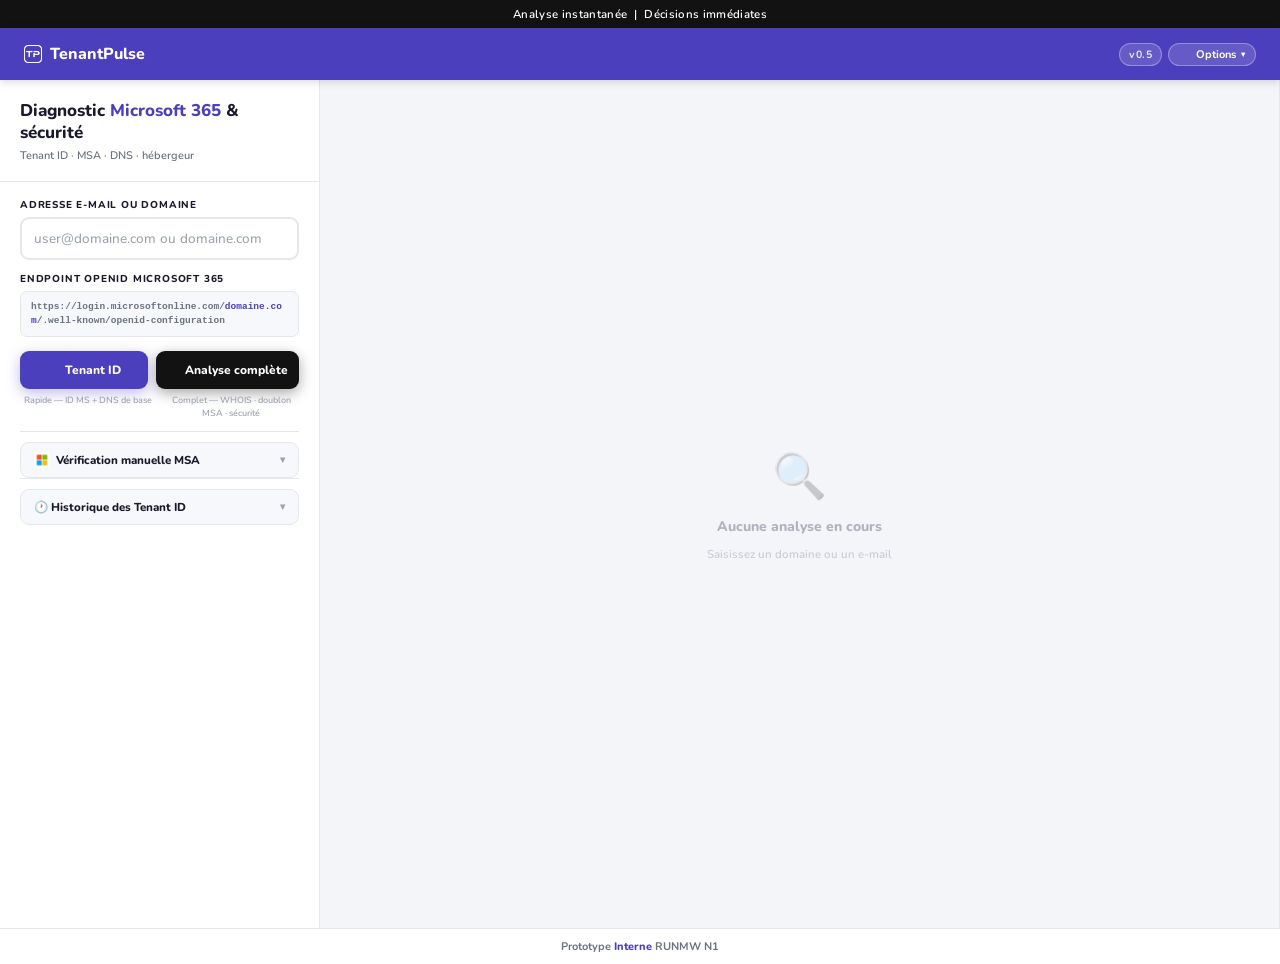
==== indexAVcorrectifs.html @ 9cbb48cd "Rename index.html to indexAVcorrectifs.html" ====
<!DOCTYPE html>
<html lang="fr" data-theme="light">
<head>
<meta charset="UTF-8">
<meta name="viewport" content="width=device-width, initial-scale=1.0">
<title>TenantPulse — v0.5</title>
<link rel="icon" type="image/png" href="TP.png" id="favicon">
<script>
  (function () {
    const favicon = document.getElementById('favicon');
    const mql = window.matchMedia('(prefers-color-scheme: dark)');
    const apply = (isDark) => { favicon.href = isDark ? 'TP.png' : 'DarkTP.png'; };
    apply(mql.matches);
    mql.addEventListener('change', (e) => apply(e.matches));
  })();
</script>
<style>
@import url('https://fonts.googleapis.com/css2?family=Nunito:wght@400;600;700;800&display=swap');
*,*::before,*::after{box-sizing:border-box;margin:0;padding:0}

:root{
  --black:#000000;
  --blue:#4B3FBE;
  --blue-dark:#3730A3;
  --ms:#0078d4;
  --google:#4285F4;
  --bg:#f4f5f9;
  --surface:#ffffff;
  --border:#e5e7eb;
  --text:#1a1a2e;
  --soft:#6b7280;
  --muted:#9ca3af;
  --row:#f7f8fc;
  --acc-hover:#fafbff;
  --step-bg:#f7f8fc;
  --panel-w:420px;
}
[data-theme="dark"]{
  --bg:#383630;
  --surface:#2e2c2a;
  --border:#4a4845;
  --text:#f0ede8;
  --soft:#b0ada8;
  --muted:#7a7874;
  --row:#333230;
  --acc-hover:#333230;
  --step-bg:#333230;
}

body{background:var(--bg);font-family:'Nunito',sans-serif;color:var(--text);min-height:100vh;display:flex;flex-direction:column;transition:background .25s,color .25s}

.topbar{background:#121212!important;color:#fff;text-align:center;font-size:11.5px;font-weight:600;padding:6px 20px;letter-spacing:.03em}
nav{background:#4B3FBE!important;padding:0 24px;height:52px;display:flex;align-items:center;justify-content:space-between;position:sticky;top:0;z-index:300;box-shadow:0 2px 8px rgba(0,0,0,.15)}
.nav-logo{display:flex;align-items:center;gap:8px;font-size:16px;font-weight:800;color:#fff;text-decoration:none}
.nav-logo .nav-logo-icon{font-size:22px;line-height:1}
.nav-right{display:flex;align-items:center;gap:6px;position:relative}
.nav-badge{font-size:10.5px;font-weight:700;color:rgba(255,255,255,.85);background:rgba(255,255,255,.15);border:1.5px solid rgba(255,255,255,.3);padding:3px 9px;border-radius:20px;letter-spacing:.04em}

.nav-dropdown{position:relative}
.nav-drop-btn{background:rgba(255,255,255,.15);border:1.5px solid rgba(255,255,255,.3);border-radius:20px;padding:3px 10px 3px 8px;cursor:pointer;font-size:11px;font-weight:700;color:#fff;font-family:'Nunito',sans-serif;display:flex;align-items:center;gap:5px;transition:background .15s;white-space:nowrap}
.nav-drop-btn:hover{background:rgba(255,255,255,.25)}
.nav-drop-btn .drop-arrow{font-size:8px;transition:transform .2s;display:inline-block}
.nav-dropdown.open .drop-arrow{transform:rotate(180deg)}
.drop-menu{position:absolute;right:0;top:calc(100% + 10px);background:var(--surface);border:1.5px solid var(--border);border-radius:12px;box-shadow:0 8px 32px rgba(0,0,0,.18);width:230px;max-height:calc(100vh - 80px);overflow-y:auto;display:none;z-index:500}
.nav-dropdown.open .drop-menu{display:block;animation:dropIn .18s ease}
@keyframes dropIn{from{opacity:0;transform:translateY(-6px)}to{opacity:1;transform:translateY(0)}}
.drop-section{padding:8px 12px 5px;font-size:9px;font-weight:800;text-transform:uppercase;letter-spacing:.12em;color:var(--muted);border-bottom:1px solid var(--border);background:var(--row)}
.drop-toggle{display:flex;align-items:center;gap:10px;padding:10px 14px;cursor:pointer;transition:background .12s;border-bottom:1px solid var(--border);justify-content:space-between}
.drop-toggle:hover{background:var(--row)}
.drop-toggle-left{display:flex;align-items:center;gap:8px}
.drop-toggle-icon{font-size:14px;flex-shrink:0}
.drop-toggle-label{font-size:11.5px;font-weight:800;color:var(--text)}
.drop-toggle-switch{width:32px;height:18px;background:var(--border);border-radius:9px;position:relative;transition:background .2s;flex-shrink:0}
.drop-toggle-switch.on{background:var(--blue)}
[data-theme="dark"] .drop-toggle-switch.on{background:#7c74f0}
.drop-toggle-switch::after{content:'';position:absolute;top:2px;left:2px;width:14px;height:14px;border-radius:7px;background:#fff;transition:transform .2s;box-shadow:0 1px 3px rgba(0,0,0,.2)}
.drop-toggle-switch.on::after{transform:translateX(14px)}
.proxy-row{display:flex;align-items:center;gap:8px;padding:8px 14px;cursor:pointer;transition:background .12s;border-bottom:1px solid var(--border)}
.proxy-row:last-child{border-bottom:none}
.proxy-row:hover{background:var(--row)}
.proxy-row-icon{font-size:13px;flex-shrink:0}
.proxy-row-title{font-size:11px;font-weight:700;color:var(--text);flex:1}
.proxy-row-chev{font-size:9px;color:var(--muted);flex-shrink:0}
.proxy-detail-overlay{position:fixed;inset:0;z-index:600;pointer-events:none}
.proxy-detail-overlay.open{pointer-events:auto}
.proxy-detail-panel{position:absolute;background:var(--surface);border:1.5px solid var(--border);border-radius:12px;box-shadow:0 8px 32px rgba(0,0,0,.22);width:280px;padding:14px 16px;display:none;z-index:601}
.proxy-detail-panel.open{display:block;animation:dropIn .15s ease}
.proxy-detail-back{display:flex;align-items:center;gap:6px;font-size:10.5px;font-weight:800;color:var(--blue);cursor:pointer;margin-bottom:10px;padding-bottom:8px;border-bottom:1px solid var(--border)}
[data-theme="dark"] .proxy-detail-back{color:#a5b4fc}
.proxy-detail-back:hover{opacity:.7}
.proxy-detail-title{font-size:13px;font-weight:800;color:var(--text);margin-bottom:4px}
.proxy-detail-desc{font-size:10.5px;font-weight:600;color:var(--soft);line-height:1.55;margin-bottom:8px}
.proxy-detail-url{font-size:9px;font-family:'Courier New',monospace;color:var(--muted);background:var(--row);border:1px solid var(--border);border-radius:5px;padding:4px 7px;word-break:break-all}
.drop-info-row{display:flex;align-items:flex-start;gap:8px;padding:9px 14px;font-size:10px;font-weight:600;color:var(--soft);line-height:1.45;border-top:1px solid var(--border)}

.app{flex:1;display:flex;min-height:0}

.sidebar{width:320px;flex-shrink:0;background:var(--surface);border-right:1px solid var(--border);display:flex;flex-direction:column;position:sticky;top:52px;height:calc(100vh - 52px);overflow-y:auto;transition:background .25s}
.sb-head{padding:20px 20px 16px;border-bottom:1px solid var(--border)}
.sb-head h1{font-size:17px;font-weight:800;color:var(--text);line-height:1.3;margin-bottom:4px}
.sb-head h1 span{color:var(--blue)}
[data-theme="dark"] .sb-head h1 span{color:#8b80f8}
.sb-head p{font-size:11px;color:var(--soft);font-weight:600;line-height:1.5}
.sb-body{padding:16px 20px;flex:1}
.flabel{display:block;font-size:10px;font-weight:800;color:var(--text);text-transform:uppercase;letter-spacing:.08em;margin-bottom:5px}
.input-wrap{margin-bottom:12px}
.input-wrap input{width:100%;border:2px solid var(--border);border-radius:9px;padding:10px 12px;font-family:'Nunito',sans-serif;font-size:13.5px;font-weight:600;color:var(--text);outline:none;transition:border-color .2s,box-shadow .2s,background .25s;background:var(--surface)}
.input-wrap input:focus{border-color:var(--blue);box-shadow:0 0 0 3px rgba(75,63,190,.1)}
input::placeholder{color:var(--muted);font-weight:500}
.ep-preview{background:var(--row);border:1.5px solid var(--border);border-radius:7px;padding:8px 10px;font-size:9.5px;font-weight:600;color:var(--soft);word-break:break-all;margin-bottom:14px;font-family:'Courier New',monospace;line-height:1.5;transition:background .25s}
.ep-preview .domain{color:var(--blue);font-weight:800}
[data-theme="dark"] .ep-preview .domain{color:#8b80f8}

.btn-row{display:flex;gap:8px;margin-bottom:0}
.btn-go{flex:1;padding:11px 0px;background:var(--blue);border:none;border-radius:9px;font-family:'Nunito',sans-serif;font-size:12px;font-weight:800;color:#fff;cursor:pointer;transition:background .2s,transform .1s,box-shadow .2s;display:flex;align-items:center;justify-content:center;gap:6px;box-shadow:0 4px 14px rgba(75,63,190,.35)}
.btn-go:hover{background:var(--blue-dark);box-shadow:0 6px 20px rgba(75,63,190,.45)}
.btn-go:active{transform:scale(.99)}
.btn-go:disabled{opacity:.55;cursor:not-allowed;box-shadow:none}
.btn-full-analysis{flex:1;padding:11px 8px;background:#121212;border:none;border-radius:9px;font-family:'Nunito',sans-serif;font-size:12px;font-weight:800;color:#fff;cursor:pointer;transition:background .2s,transform .1s,box-shadow .2s;display:flex;align-items:center;justify-content:center;gap:6px;box-shadow:0 4px 14px rgba(0,0,0,.35)}
.btn-full-analysis:hover{background:#2c2c2c;box-shadow:0 6px 20px rgba(0,0,0,.45)}
.btn-full-analysis:active{transform:scale(.99)}
.btn-full-analysis:disabled{opacity:.55;cursor:not-allowed;box-shadow:none}

.btn-hints{display:flex;gap:8px;margin-top:5px;margin-bottom:12px}
.btn-hint{flex:1;font-size:9px;font-weight:600;color:var(--muted);text-align:center;line-height:1.4}

.spinner{display:none;width:13px;height:13px;border:2.5px solid rgba(255,255,255,.3);border-top-color:#fff;border-radius:50%;animation:spin .7s linear infinite}
.spinner-blue{display:none;width:13px;height:13px;border:2.5px solid rgba(75,63,190,.2);border-top-color:var(--blue);border-radius:50%;animation:spin .7s linear infinite}
[data-theme="dark"] .spinner-blue{border-color:rgba(139,128,248,.2);border-top-color:#8b80f8}
@keyframes spin{to{transform:rotate(360deg)}}

.btn-export{width:100%;padding:9px;background:transparent;border:2px solid var(--border);border-radius:9px;font-family:'Nunito',sans-serif;font-size:12px;font-weight:800;color:var(--soft);cursor:pointer;display:none;align-items:center;justify-content:center;gap:6px;transition:all .2s;margin-top:8px}
.btn-export:hover{border-color:var(--black);color:var(--black)}
.btn-export.visible{display:flex}

.btn-trigger-full{width:100%;padding:10px;background:transparent;border:2px dashed var(--blue);border-radius:9px;font-family:'Nunito',sans-serif;font-size:12px;font-weight:800;color:var(--blue);cursor:pointer;display:flex;align-items:center;justify-content:center;gap:8px;transition:all .2s;margin-top:0}
.btn-trigger-full:hover{background:var(--blue);color:#fff;border-style:solid}
[data-theme="dark"] .btn-trigger-full{border-color:#8b80f8;color:#8b80f8}
[data-theme="dark"] .btn-trigger-full:hover{background:#8b80f8;color:#fff}
.btn-trigger-full .stf-spinner{display:none;width:13px;height:13px;border:2.5px solid rgba(255,255,255,.3);border-top-color:#fff;border-radius:50%;animation:spin .7s linear infinite}
.btn-trigger-full.running{background:var(--blue);color:#fff;border-style:solid;cursor:not-allowed;opacity:.75}
.btn-trigger-full.running .stf-spinner{display:inline-block}
.btn-trigger-full.done{border-style:solid;border-color:#16a34a;color:#15803d;cursor:default}
[data-theme="dark"] .btn-trigger-full.done{border-color:#4a7c4a;color:#86efac}

.prog-list{margin-top:12px;display:none;flex-direction:column;gap:4px}
.p-step{display:flex;align-items:center;gap:7px;font-size:10.5px;font-weight:700;color:var(--soft);padding:5px 8px 5px 10px;border-radius:6px;background:var(--step-bg);border:1.5px solid var(--border);transition:all .2s;position:relative}
.p-step.active{color:var(--blue);border-color:#c7d2fe;background:#eef2ff}
.p-step.done{color:#16a34a;border-color:#bbf7d0;background:#f0fdf4}
.p-step.fail{color:var(--muted);text-decoration:line-through;opacity:.6}
.p-step.timeout{color:#dc2626;border-color:#fecdd3;background:#fff1f2}
[data-theme="dark"] .p-step.active{background:#2a2860;border-color:#5b52cc;color:#a5b4fc}
[data-theme="dark"] .p-step.done{background:#1a2e1a;border-color:#4a7c4a;color:#86efac}
[data-theme="dark"] .p-step.timeout{background:#2d1515;border-color:#7f1d1d;color:#fca5a5}
.p-step-icon{font-size:11px;flex-shrink:0;display:flex;align-items:center;width:18px}
.p-step-label{flex:1;min-width:0}
.p-step-cancel{display:none;margin-left:auto;background:rgba(220,38,38,.12);border:1px solid rgba(220,38,38,.25);color:#dc2626;border-radius:4px;font-size:9px;font-weight:800;font-family:'Nunito',sans-serif;padding:1px 6px;cursor:pointer;flex-shrink:0;transition:all .15s;line-height:1.5}
.p-step-cancel:hover{background:rgba(220,38,38,.22)}
[data-theme="dark"] .p-step-cancel{background:rgba(252,165,165,.1);border-color:rgba(252,165,165,.25);color:#fca5a5}
.p-step.active .p-step-cancel{display:inline-flex;align-items:center}
.p-step-retry{display:none;margin-left:auto;background:rgba(75,63,190,.1);border:1px solid rgba(75,63,190,.3);color:var(--blue);border-radius:4px;font-size:9px;font-weight:800;font-family:'Nunito',sans-serif;padding:1px 6px;cursor:pointer;flex-shrink:0;transition:all .15s;line-height:1.5}
.p-step-retry:hover{background:rgba(75,63,190,.2)}
[data-theme="dark"] .p-step-retry{background:rgba(139,128,248,.1);border-color:rgba(139,128,248,.3);color:#a5b4fc}
.p-step.timeout .p-step-retry{display:inline-flex;align-items:center}
.err-box{margin-top:10px;background:#fff1f2;border:1.5px solid #fecdd3;border-radius:7px;padding:9px 12px;font-size:11.5px;font-weight:700;color:#dc2626;display:none}
[data-theme="dark"] .err-box{background:#2d1515;border-color:#7f1d1d;color:#fca5a5}

.hero-partner-btn{display:inline-flex;align-items:center;gap:6px;background:rgba(255,255,255,.1);border:1.5px solid rgba(255,255,255,.28);border-radius:6px;color:rgba(255,255,255,.85);font-size:10px;font-weight:700;font-family:'Nunito',sans-serif;padding:4px 11px;cursor:pointer;white-space:nowrap;transition:all .15s;text-decoration:none;margin-top:8px}
.hero-partner-btn:hover{background:rgba(255,255,255,.2);border-color:rgba(255,255,255,.5);color:#fff}
.hero-actions{display:flex;flex-wrap:wrap;gap:6px;margin-top:8px}

.center{flex:1;padding:24px 20px;overflow-y:auto;display:flex;flex-direction:column;gap:14px;min-height:calc(100vh - 52px)}
.empty-state{flex:1;display:flex;flex-direction:column;align-items:center;justify-content:center;gap:10px;opacity:.3;padding:60px 0}
.empty-state-icon{font-size:44px}
.empty-state-title{font-size:14px;font-weight:800;color:var(--text)}
.empty-state-sub{font-size:11.5px;font-weight:600;color:var(--soft)}
.tenant-hero{background:#121212;border-radius:14px;padding:22px 26px 18px;position:relative;overflow:hidden;box-shadow:0 1px 10px rgba(0,0,0,.35);cursor:default}
.tenant-hero::after{content:'';position:absolute;right:35px;top:50%;transform:translateY(-50%);width:80px;height:80px;opacity:.08;pointer-events:none;background:url('MicrosoftN.png') center/contain no-repeat}
.hero-label{font-size:9px;font-weight:800;text-transform:uppercase;letter-spacing:.18em;color:rgba(255,255,255,.55);margin-bottom:8px;display:flex;align-items:center;gap:5px}
.ms-logo-inline{width:14px;height:14px;object-fit:contain;display:inline-block;vertical-align:middle;flex-shrink:0}
.hero-guid{font-size:19px;font-weight:800;color:#fff;word-break:break-all;letter-spacing:.015em;display:flex;align-items:center;gap:12px;flex-wrap:wrap;text-shadow:0 1px 6px rgba(0,0,0,.18);margin-bottom:6px}
.hero-copy-btn{background:rgba(255,255,255,.14);border:1.5px solid rgba(255,255,255,.32);border-radius:6px;color:#fff;font-size:10.5px;font-weight:700;font-family:'Nunito',sans-serif;padding:4px 12px;cursor:pointer;white-space:nowrap;transition:all .15s;flex-shrink:0}
.hero-copy-btn:hover{background:rgba(255,255,255,.26)}
.hero-copy-btn.copied{background:rgba(22,163,74,.28);border-color:#86efac;color:#86efac}
.hero-domain{font-size:11px;font-weight:700;color:rgba(255,255,255,.45);letter-spacing:.03em}
.hero-none{font-size:13px;font-weight:700;color:rgba(255,255,255,.55);font-style:italic;margin-bottom:6px}
.confidence-badge{display:inline-flex;align-items:center;gap:4px;background:rgba(255,255,255,.15);border:1.5px solid rgba(255,255,255,.3);border-radius:20px;padding:3px 10px;font-size:10px;font-weight:800;color:rgba(255,255,255,.9);margin-left:8px}
.confidence-badge.high{background:rgba(34,197,94,.2);border-color:rgba(34,197,94,.4)}
.confidence-badge.medium{background:rgba(251,191,36,.2);border-color:rgba(251,191,36,.4)}
.confidence-badge.low{background:rgba(239,68,68,.2);border-color:rgba(239,68,68,.4)}
.dup-alert{display:flex;align-items:flex-start;gap:9px;margin-top:12px;padding:10px 12px;border-radius:8px}
.dup-alert.warn{background:rgba(251,191,36,.16);border:1.5px solid rgba(251,191,36,.45)}
.dup-alert.ok{background:rgba(34,197,94,.12);border:1.5px solid rgba(34,197,94,.3)}
.dup-alert.info{background:rgba(56,189,248,.12);border:1.5px solid rgba(56,189,248,.4)}
.dup-icon{font-size:13px;flex-shrink:0;margin-top:1px}
.dup-body{flex:1}
.dup-title{font-size:11px;font-weight:800;margin-bottom:2px}
.dup-alert.warn .dup-title{color:#fef3c7}
.dup-alert.ok .dup-title{color:#bbf7d0}
.dup-alert.info .dup-title{color:#bae6fd}
.dup-desc{font-size:10px;font-weight:600;color:rgba(255,255,255,.6);line-height:1.5}

.pills-block{display:flex;flex-direction:column;gap:6px}
.pills-label{font-size:9.5px;font-weight:700;text-transform:uppercase;letter-spacing:.1em;color:var(--muted);display:flex;align-items:center;gap:8px}
.pills-row{display:flex;flex-wrap:wrap;gap:5px}
.pills-row.collapsed{flex-wrap:nowrap;overflow:hidden;mask-image:linear-gradient(to right,#000 80%,transparent 100%);-webkit-mask-image:linear-gradient(to right,#000 80%,transparent 100%)}
.pills-toggle{margin-left:auto;background:var(--row);border:1px solid var(--border);color:var(--text);font-family:'Nunito',sans-serif;font-size:9.5px;font-weight:700;text-transform:uppercase;letter-spacing:.08em;padding:2px 8px;border-radius:12px;cursor:pointer;transition:background .15s}
.pills-toggle:hover{background:var(--acc-hover)}
.pill{display:inline-flex;align-items:center;gap:4px;font-size:10.5px;font-weight:700;padding:3px 9px;border-radius:20px;border:1.5px solid;white-space:nowrap}
.pill.on{background:#f0fdf4;color:#15803d;border-color:#bbf7d0}
.pill.off{background:var(--row);color:var(--muted);border-color:var(--border);font-weight:600}
[data-theme="dark"] .pill.on{background:#1a2e1a;color:#86efac;border-color:#4a7c4a}
.svc-logo{width:14px;height:14px;object-fit:contain;display:inline-block;vertical-align:middle;border-radius:3px}

.result-card{background:var(--surface);border:1.5px solid var(--border);border-radius:11px;overflow:hidden;cursor:pointer;transition:border-color .2s,box-shadow .2s,background .25s;user-select:none}
.result-card:hover{border-color:#c7d2fe;box-shadow:0 2px 12px rgba(75,63,190,.1)}
.result-card.selected{border-color:var(--blue);box-shadow:0 0 0 2px rgba(75,63,190,.2)}
.result-card.sel-google{border-color:var(--google);box-shadow:0 0 0 2px rgba(66,133,244,.2)}
.result-card.sel-health{border-color:#10b981;box-shadow:0 0 0 2px rgba(16,185,129,.2)}
.result-card.sel-host{border-color:#ec4899;box-shadow:0 0 0 2px rgba(236,72,153,.2)}
.result-card.sel-dns{border-color:#6b7280;box-shadow:0 0 0 2px rgba(107,114,128,.2)}
.card-row{display:flex;align-items:center;justify-content:space-between;padding:12px 14px;gap:10px}
.card-left{display:flex;align-items:center;gap:10px;flex:1;min-width:0}
.card-icon-wrap{width:34px;height:34px;border-radius:8px;display:flex;align-items:center;justify-content:center;flex-shrink:0;font-size:16px}
.card-icon-wrap.ms-clr{background:#eff6ff}
.card-icon-wrap.gg-clr{background:#fef9c3}
.card-icon-wrap.hl-clr{background:#f0fdf4}
.card-icon-wrap.hs-clr{background:#fce7f3}
.card-icon-wrap.dn-clr{background:#f9fafb}
[data-theme="dark"] .card-icon-wrap.ms-clr{background:#1a2040}
[data-theme="dark"] .card-icon-wrap.gg-clr{background:#1e1a00}
[data-theme="dark"] .card-icon-wrap.hl-clr{background:#0d1f0d}
[data-theme="dark"] .card-icon-wrap.hs-clr{background:#1f0d14}
[data-theme="dark"] .card-icon-wrap.dn-clr{background:var(--row)}
.card-title{font-size:12.5px;font-weight:800;color:var(--text)}
.card-sub{font-size:10px;font-weight:600;color:var(--soft);margin-top:1px}
.card-badge{font-size:9.5px;font-weight:800;padding:2px 8px;border-radius:20px;white-space:nowrap;flex-shrink:0}
.card-badge.ms-b{background:#e0e7ff;color:var(--blue)}
.card-badge.gg-b{background:#fef3c7;color:#b45309}
.card-badge.hl-b{background:#dcfce7;color:#15803d}
.card-badge.hs-b{background:#fce7f3;color:#be185d}
.card-badge.dn-b{background:var(--row);color:var(--soft);border:1px solid var(--border)}
[data-theme="dark"] .card-badge.ms-b{background:#2a2860;color:#a5b4fc}
[data-theme="dark"] .card-badge.gg-b{background:#2a2010;color:#fcd34d}
[data-theme="dark"] .card-badge.hl-b{background:#1a2e1a;color:#86efac}
[data-theme="dark"] .card-badge.hs-b{background:#2d1520;color:#f9a8d4}
[data-theme="dark"] .card-badge.dn-b{background:var(--row);color:var(--soft)}
.card-chevron{font-size:10px;color:var(--muted);transition:transform .2s}
.result-card.selected .card-chevron,.result-card.sel-google .card-chevron,.result-card.sel-health .card-chevron,.result-card.sel-host .card-chevron,.result-card.sel-dns .card-chevron{transform:rotate(90deg)}

.detail-panel{width:0;flex-shrink:0;overflow:hidden;transition:width .28s cubic-bezier(.4,0,.2,1),background .25s;background:var(--surface);border-left:1px solid var(--border);position:sticky;top:52px;height:calc(100vh - 52px);display:flex;flex-direction:column}
.detail-panel.open{width:var(--panel-w)}
.panel-head{padding:14px 16px 12px;border-bottom:1px solid var(--border);display:flex;align-items:center;justify-content:space-between;gap:10px;flex-shrink:0}
.panel-title{font-size:13px;font-weight:800;color:var(--text);white-space:nowrap;overflow:hidden;text-overflow:ellipsis}
.panel-close{background:none;border:none;cursor:pointer;font-size:16px;color:var(--muted);padding:2px 6px;border-radius:5px;transition:background .15s}
.panel-close:hover{background:var(--row)}
.panel-body{flex:1;overflow-y:auto;padding:14px 16px 20px;display:flex;flex-direction:column;gap:10px;min-width:var(--panel-w)}

.d-row{background:var(--row);border:1.5px solid var(--border);border-radius:7px;padding:9px 11px;transition:background .25s}
.d-row.hi-google{border-color:#bfdbfe;background:#fffbeb}
[data-theme="dark"] .d-row.hi-google{background:#1e1a00;border-color:#92781a}
.d-label{font-size:9px;font-weight:800;color:var(--soft);text-transform:uppercase;letter-spacing:.09em;margin-bottom:3px}
.d-value{font-size:11.5px;font-weight:700;color:var(--text);word-break:break-all;display:flex;align-items:center;gap:8px;flex-wrap:wrap}
.copy-btn{background:var(--surface);border:1.5px solid var(--border);border-radius:5px;color:var(--soft);font-size:9px;font-weight:700;font-family:'Nunito',sans-serif;padding:2px 7px;cursor:pointer;white-space:nowrap;transition:all .15s;flex-shrink:0}
.copy-btn:hover{border-color:var(--black);color:var(--black)}
.copy-btn.copied{border-color:#16a34a;color:#16a34a}
.dkim-detail{background:var(--row);border:1.5px solid var(--border);border-radius:7px;padding:9px 11px;margin-top:4px}
.dkim-detail-head{display:flex;align-items:center;justify-content:space-between;margin-bottom:4px}
.dkim-sel-badge{font-size:9px;font-weight:800;padding:2px 7px;border-radius:20px;background:#f0fdf4;color:#15803d;border:1px solid #bbf7d0}
.dkim-sel-badge.absent{background:var(--row);color:var(--muted);border-color:var(--border)}
[data-theme="dark"] .dkim-sel-badge{background:#1a2e1a;color:#86efac;border-color:#4a7c4a}
[data-theme="dark"] .dkim-sel-badge.absent{background:var(--row);color:var(--muted)}
.dkim-val{font-size:10px;font-weight:600;color:var(--soft);word-break:break-all;font-family:'Courier New',monospace;line-height:1.4}

.host-summary{display:flex;align-items:center;gap:12px;padding:12px 13px;border-radius:9px;background:var(--row);border:1.5px solid var(--border)}
.host-logo{width:36px;height:36px;border-radius:8px;background:linear-gradient(135deg,#f9a8d4,#c084fc);display:flex;align-items:center;justify-content:center;font-size:17px;flex-shrink:0}
.host-name{font-size:13.5px;font-weight:800;color:var(--text)}
.host-sub{font-size:10px;font-weight:600;color:var(--soft);margin-top:2px}

.score-block{display:flex;align-items:center;gap:14px;padding:12px 13px;border-radius:9px;border:1.5px solid var(--border);margin-bottom:2px}
.score-ring{position:relative;width:52px;height:52px;flex-shrink:0}
.score-ring svg{width:52px;height:52px;transform:rotate(-90deg)}
.score-ring .trk{fill:none;stroke:var(--border);stroke-width:5}
.score-ring .fll{fill:none;stroke-width:5;stroke-linecap:round;transition:stroke-dashoffset .9s ease}
.score-ring .lbl{position:absolute;top:50%;left:50%;transform:translate(-50%,-50%);font-size:12px;font-weight:800;color:#FFFFFF}
.score-info{flex:1}
.score-title{font-size:12.5px;font-weight:800;margin-bottom:2px}
.score-desc{font-size:10px;font-weight:600;color:var(--soft);line-height:1.4}
.hc-list{display:flex;flex-direction:column;gap:6px}
.hc-item{display:flex;align-items:flex-start;gap:8px;padding:9px 11px;border-radius:7px;border:1.5px solid}
.hc-item.ok{background:#f0fdf4;border-color:#bbf7d0}
.hc-item.warn{background:#fffbeb;border-color:#fde68a}
.hc-item.error{background:#fff1f2;border-color:#fecdd3}
.hc-item.info{background:#f0f9ff;border-color:#bae6fd}
[data-theme="dark"] .hc-item.ok{background:#1a2e1a;border-color:#4a7c4a}
[data-theme="dark"] .hc-item.warn{background:#2a2010;border-color:#92781a}
[data-theme="dark"] .hc-item.error{background:#2d1515;border-color:#7f1d1d}
[data-theme="dark"] .hc-item.info{background:#0d2030;border-color:#1e5a7a}
.hc-icon{font-size:13px;flex-shrink:0;margin-top:1px}
.hc-body{flex:1;min-width:0}
.hc-title{font-size:11px;font-weight:800;margin-bottom:2px}
.hc-item.ok .hc-title{color:#15803d}
.hc-item.warn .hc-title{color:#b45309}
.hc-item.error .hc-title{color:#dc2626}
.hc-item.info .hc-title{color:#0369a1}
[data-theme="dark"] .hc-item.ok .hc-title{color:#86efac}
[data-theme="dark"] .hc-item.warn .hc-title{color:#fcd34d}
[data-theme="dark"] .hc-item.error .hc-title{color:#fca5a5}
[data-theme="dark"] .hc-item.info .hc-title{color:#7dd3fc}
.hc-desc{font-size:10px;font-weight:600;color:var(--soft);line-height:1.5;word-break:break-all}
.ext-link{display:flex;align-items:center;gap:7px;padding:9px 11px;background:var(--row);border:1.5px solid #c7d2fe;border-radius:7px;font-size:10.5px;font-weight:700;color:var(--blue);text-decoration:none;transition:background .15s}
.ext-link:hover{background:#eef2ff}
[data-theme="dark"] .ext-link{border-color:#3a3580;color:#a5b4fc}
[data-theme="dark"] .ext-link:hover{background:#2a2860}
.panel-section-title{font-size:9.5px;font-weight:800;text-transform:uppercase;letter-spacing:.1em;color:var(--muted);margin-top:4px;margin-bottom:-2px}

footer{background:var(--surface);border-top:1px solid var(--border);padding:10px 24px;display:flex;align-items:center;justify-content:center;transition:background .25s}
.powered{font-size:11px;font-weight:700;color:var(--soft)}
.powered span{color:var(--blue);font-weight:800}

.msa-check-block{margin-top:12px;border-top:1px solid var(--border);padding-top:10px}
.collapsible-btn{width:100%;background:var(--row);border:1.5px solid var(--border);border-radius:9px;padding:9px 13px;font-family:'Nunito',sans-serif;font-size:11.5px;font-weight:800;color:var(--text);cursor:pointer;display:flex;align-items:center;justify-content:space-between;transition:all .15s;text-align:left}
.collapsible-btn:hover{border-color:var(--blue);background:var(--acc-hover)}
[data-theme="dark"] .collapsible-btn:hover{border-color:#5b52cc}
.coll-arrow{font-size:10px;color:var(--muted);transition:transform .22s;display:inline-block}
.coll-arrow.open{transform:rotate(180deg)}
.collapsible-body{overflow:hidden;max-height:0;transition:max-height .3s ease,opacity .25s ease;opacity:0;pointer-events:none}
.collapsible-body.open{max-height:800px;opacity:1;pointer-events:auto;margin-top:10px}

.btn-msa{width:100%;padding:10px;background:transparent;border:2px solid var(--ms);border-radius:9px;font-family:'Nunito',sans-serif;font-size:12.5px;font-weight:800;color:var(--ms);cursor:pointer;display:flex;align-items:center;justify-content:center;gap:7px;transition:all .2s;text-decoration:none}
.btn-msa:hover{background:var(--ms);color:#fff}
[data-theme="dark"] .btn-msa{border-color:#3b82f6;color:#3b82f6}
[data-theme="dark"] .btn-msa:hover{background:#3b82f6;color:#fff}
.msa-procedure{margin-top:10px;background:var(--row);border:1.5px solid var(--border);border-radius:8px;padding:10px 12px;display:flex;flex-direction:column;gap:7px}
.msa-step{display:flex;align-items:flex-start;gap:8px;font-size:10.5px;font-weight:600;color:var(--soft);line-height:1.5}
.msa-step-num{width:18px;height:18px;border-radius:50%;background:var(--blue);color:#fff;font-size:9px;font-weight:800;display:flex;align-items:center;justify-content:center;flex-shrink:0;margin-top:1px}
.msa-result{display:flex;flex-direction:column;gap:4px;margin-top:2px}
.msa-result-row{display:flex;align-items:flex-start;gap:6px;font-size:10px;font-weight:700;padding:5px 8px;border-radius:6px;border:1.5px solid}
.msa-result-row.ok{background:#f0fdf4;border-color:#bbf7d0;color:#15803d}
.msa-result-row.warn{background:#fffbeb;border-color:#fde68a;color:#b45309}
.msa-result-row.err{background:#fff1f2;border-color:#fecdd3;color:#dc2626}
[data-theme="dark"] .msa-result-row.ok{background:#1a2e1a;border-color:#4a7c4a;color:#86efac}
[data-theme="dark"] .msa-result-row.warn{background:#2a2010;border-color:#92781a;color:#fcd34d}
[data-theme="dark"] .msa-result-row.err{background:#2d1515;border-color:#7f1d1d;color:#fca5a5}

.history-empty{font-size:10.5px;font-weight:600;color:var(--muted);text-align:center;padding:10px 0;font-style:italic}
.history-item{display:flex;align-items:center;gap:8px;padding:7px 10px;border-radius:7px;border:1.5px solid var(--border);background:var(--row);margin-bottom:5px;cursor:pointer;transition:all .15s;position:relative}
.history-item:hover{border-color:#c7d2fe;background:var(--acc-hover)}
.history-item-domain{font-size:11.5px;font-weight:800;color:var(--text);flex:1;overflow:hidden;text-overflow:ellipsis;white-space:nowrap}
.history-item-guid{font-size:9px;font-weight:600;color:var(--muted);font-family:'Courier New',monospace;overflow:hidden;text-overflow:ellipsis;white-space:nowrap;max-width:140px}
.history-item-copy{background:var(--surface);border:1.5px solid var(--border);border-radius:5px;color:var(--soft);font-size:8.5px;font-weight:700;font-family:'Nunito',sans-serif;padding:2px 6px;cursor:pointer;white-space:nowrap;transition:all .15s;flex-shrink:0}
.history-item-copy:hover{border-color:var(--black);color:var(--black)}
.history-item-copy.copied{border-color:#16a34a;color:#16a34a}
.history-item-time{font-size:8.5px;font-weight:600;color:var(--muted);flex-shrink:0}
.history-item-icon{font-size:13px;flex-shrink:0;display:flex;align-items:center;width:16px}
.btn-clear-history{width:100%;margin-top:4px;padding:6px;background:transparent;border:1.5px solid var(--border);border-radius:7px;font-family:'Nunito',sans-serif;font-size:10.5px;font-weight:700;color:var(--muted);cursor:pointer;transition:all .15s}
.btn-clear-history:hover{border-color:#fecdd3;color:#dc2626}
[data-theme="dark"] .btn-clear-history:hover{border-color:#7f1d1d;color:#fca5a5}

@media(max-width:768px){
  .app{flex-direction:column}
  .sidebar{width:100%;height:auto;position:static;border-right:none;border-bottom:1px solid var(--border);}
  .center{padding:16px 12px;gap:10px}
  .detail-panel{width:100%!important;height:auto;position:static;border-left:none;border-top:1px solid var(--border);}
  .detail-panel.open{display:flex;flex-direction:column}
  .tenant-hero{padding:18px 16px 14px}
  .hero-guid{font-size:15px}
  nav{padding:0 16px}
  .nav-badge{display:none}
}
</style>
</head>
<body>

<div class="topbar">Analyse instantanée &nbsp;|&nbsp; Décisions immédiates</div>

<nav>
  <a class="nav-logo" href="#">
    <img src="TP.png" class="nav-logo-icon" style="height:18px;">
    TenantPulse
  </a>
  <div class="nav-right">
    <div class="nav-badge">v0.5</div>
    <div class="nav-dropdown" id="mainDropdown">
      <button class="nav-drop-btn" onclick="toggleDropdown()">
        <img src="option.png" width="14" height="14" alt="" style="display:inline-block;vertical-align:middle;flex-shrink:0;"> Options <span class="drop-arrow">▾</span>
      </button>
      <div class="drop-menu" id="dropMenu">
        <div class="drop-section">Apparence</div>
        <div class="drop-toggle" onclick="toggleDark()">
          <div class="drop-toggle-left">
            <span class="drop-toggle-icon">🎨</span>
            <span class="drop-toggle-label" id="darkLabel">Mode sombre</span>
          </div>
          <div class="drop-toggle-switch" id="darkSwitch"></div>
        </div>
        <div class="drop-section">APIs utilisées</div>
        <div class="proxy-row" onclick="showProxyDetail('dnsgoogle')">
          <span class="proxy-row-icon">🌐</span>
          <span class="proxy-row-title">dns.google</span>
          <span class="proxy-row-chev">›</span>
        </div>
        <div class="proxy-row" onclick="showProxyDetail('rdap')">
          <span class="proxy-row-icon">🌐</span>
          <span class="proxy-row-title">rdap.org</span>
          <span class="proxy-row-chev">›</span>
        </div>
        <div class="proxy-row" onclick="showProxyDetail('mslogin')">
          <span class="proxy-row-icon">🔍</span>
          <span class="proxy-row-title">login.microsoftonline.com</span>
          <span class="proxy-row-chev">›</span>
        </div>
        <div class="drop-info-row">
          <span>✅</span>
          <span>Requêtes directes vers APIs officielles Microsoft, Google DNS et RDAP. Aucun proxy tiers. Aucune donnée stockée.</span>
        </div>
      </div>
    </div>
    <div class="proxy-detail-overlay" id="proxyOverlay" onclick="hideProxyDetail()">
      <div class="proxy-detail-panel" id="proxyDetailPanel" onclick="event.stopPropagation()">
        <div class="proxy-detail-back" onclick="hideProxyDetail()">‹ Retour</div>
        <div class="proxy-detail-title" id="pdTitle"></div>
        <div class="proxy-detail-desc" id="pdDesc"></div>
        <div class="proxy-detail-url" id="pdUrl"></div>
      </div>
    </div>
  </div>
</nav>

<div class="app">
  <aside class="sidebar">
    <div class="sb-head">
      <h1>Diagnostic <span>Microsoft 365</span> & sécurité</h1>
      <p>Tenant ID · MSA · DNS · hébergeur</p>
    </div>
    <div class="sb-body">
      <label class="flabel">Adresse e-mail ou domaine</label>
      <div class="input-wrap">
        <input type="text" id="emailInput" placeholder="user@domaine.com ou domaine.com" autocomplete="off"/>
      </div>
      <label class="flabel">Endpoint OpenID Microsoft 365</label>
      <div class="ep-preview" id="endpointPreview">https://login.microsoftonline.com/<span class="domain">domaine.com</span>/.well-known/openid-configuration</div>
      <div class="btn-row">
        <button class="btn-go" id="checkBtnFast" onclick="checkFast()">
          <span id="btnFastText"><img src="LOUPE.png" width="14" height="14" alt="" style="display:inline-block;vertical-align:middle;flex-shrink:0;margin-right:4px;">Tenant ID</span>
          <div class="spinner" id="spinnerFast"></div>
        </button>
        <button class="btn-full-analysis" id="checkBtnFull" onclick="checkFull()">
          <span id="btnFullText"><img src="Analyse.png" width="14" height="14" alt="" style="display:inline-block;vertical-align:middle;flex-shrink:0;margin-right:4px;">Analyse complète</span>
          <div class="spinner-blue" id="spinnerFull"></div>
        </button>
      </div>
      <div class="btn-hints">
        <div class="btn-hint">Rapide — ID MS + DNS de base</div>
        <div class="btn-hint">Complet — WHOIS · doublon MSA · sécurité</div>
      </div>
      <button class="btn-export" id="exportBtn" onclick="exportReport()">📋 Copier le rapport</button>
      <div class="prog-list" id="progList">
        <div class="p-step" id="step-ms"><span class="p-step-icon"><img src="Microsoft.png" width="14" height="14" alt="Microsoft" style="display:inline-block;vertical-align:middle;flex-shrink:0;"></span><span class="p-step-label">Microsoft 365…</span><button class="p-step-cancel" onclick="cancelStep('ms')">✕ Annuler</button><button class="p-step-retry" onclick="retryStep('ms')">↺ Relancer</button></div>
        <div class="p-step" id="step-google"><span class="p-step-icon">🔵</span><span class="p-step-label">Google Workspace…</span><button class="p-step-cancel" onclick="cancelStep('google')">✕ Annuler</button><button class="p-step-retry" onclick="retryStep('google')">↺ Relancer</button></div>
        <div class="p-step" id="step-dns"><span class="p-step-icon">🌐</span><span class="p-step-label">DNS…</span><button class="p-step-cancel" onclick="cancelStep('dns')">✕ Annuler</button><button class="p-step-retry" onclick="retryStep('dns')">↺ Relancer</button></div>
        <div class="p-step" id="step-health"><span class="p-step-icon">🛡️</span><span class="p-step-label">Sécurité…</span><button class="p-step-cancel" onclick="cancelStep('health')">✕ Annuler</button><button class="p-step-retry" onclick="retryStep('health')">↺ Relancer</button></div>
        <div class="p-step" id="step-others"><span class="p-step-icon">🔍</span><span class="p-step-label">Autres services…</span><button class="p-step-cancel" onclick="cancelStep('others')">✕ Annuler</button><button class="p-step-retry" onclick="retryStep('others')">↺ Relancer</button></div>
        <div class="p-step" id="step-dup"><span class="p-step-icon">⚠️</span><span class="p-step-label">Doublon MSA…</span><button class="p-step-cancel" onclick="cancelStep('dup')">✕ Annuler</button><button class="p-step-retry" onclick="retryStep('dup')">↺ Relancer</button></div>
        <div class="p-step" id="step-host"><span class="p-step-icon">🏠</span><span class="p-step-label">Hébergeur…</span><button class="p-step-cancel" onclick="cancelStep('host')">✕ Annuler</button><button class="p-step-retry" onclick="retryStep('host')">↺ Relancer</button></div>
      </div>
      <div class="err-box" id="errBox"></div>

      <div class="msa-check-block">
        <button class="collapsible-btn" onclick="toggleCollapsible('msaBody','msaArrow')">
          <span style="display:inline-flex;align-items:center;gap:6px;"><img src="Microsoft.png" width="16" height="16" alt="Microsoft" style="display:inline-block;vertical-align:middle;flex-shrink:0;"> Vérification manuelle MSA</span>
          <span class="coll-arrow" id="msaArrow">▾</span>
        </button>
        <div class="collapsible-body" id="msaBody">
          <a id="btnMsa" href="https://login.live.com/login.srf" target="_blank" rel="noopener" class="btn-msa">🔗 Ouvrir login.live.com</a>
          <div class="msa-procedure">
            <div class="msa-step"><div class="msa-step-num">1</div><span>Cliquez le bouton ci-dessus en <strong>navigation privée</strong> (Ctrl+Maj+N)</span></div>
            <div class="msa-step"><div class="msa-step-num">2</div><span>Entrez l'e-mail à vérifier, tapez un mot de passe <strong>volontairement faux</strong> (ex: <code style="background:var(--border);padding:1px 4px;border-radius:3px;font-size:9.5px">A1b2c3!</code>)</span></div>
            <div class="msa-step"><div class="msa-step-num">3</div><span>Interprétez le résultat :</span></div>
            <div class="msa-result">
              <div class="msa-result-row warn">⚠️ "Mot de passe incorrect" → <strong>Compte MSA existant</strong></div>
              <div class="msa-result-row ok">✅ "Ce compte n'existe pas" → <strong>Aucun compte MSA</strong></div>
              <div class="msa-result-row err">🔒 CAPTCHA → Réessayez en navigation privée</div>
            </div>
          </div>
        </div>
      </div>

      <div class="msa-check-block" style="margin-top:0">
        <button class="collapsible-btn" onclick="toggleCollapsible('historyBody','historyArrow')">
          <span>🕐 Historique des Tenant ID</span>
          <span class="coll-arrow" id="historyArrow">▾</span>
        </button>
        <div class="collapsible-body" id="historyBody">
          <div id="historyList"><div class="history-empty">Aucune analyse effectuée</div></div>
          <button class="btn-clear-history" onclick="clearHistory()">🗑 Effacer l'historique</button>
        </div>
      </div>
    </div>
  </aside>

  <main class="center" id="centerCol">
    <div class="empty-state">
      <div class="empty-state-icon">🔍</div>
      <div class="empty-state-title">Aucune analyse en cours</div>
      <div class="empty-state-sub">Saisissez un domaine ou un e-mail</div>
    </div>
  </main>

  <aside class="detail-panel" id="detailPanel">
    <div class="panel-head">
      <span class="panel-title" id="panelTitle">Détails</span>
      <button class="panel-close" onclick="closePanel()">✕</button>
    </div>
    <div class="panel-body" id="panelBody"></div>
  </aside>
</div>

<footer><div class="powered">Prototype <span> Interne</span> RUNMW N1</div></footer>

<script>
const PROXY_DATA = {
  dnsgoogle: {title:'dns.google', desc:'API DNS-over-HTTPS de Google (DoH). Utilisée pour résoudre MX, SPF, DKIM, DMARC, DNSSEC, BIMI et MTA-STS. Aucune donnée personnelle transmise — seulement le nom de domaine.', url:'https://dns.google/resolve'},
  rdap:      {title:'rdap.org',   desc:'Service RDAP public (Registration Data Access Protocol). Utilisé pour récupérer les données WHOIS : registrar, serveurs NS, dates de création/expiration. Lecture seule.', url:'https://rdap.org/domain/'},
  mslogin:   {title:'login.microsoftonline.com', desc:'Endpoint public officiel Microsoft. Utilisé pour détecter le Tenant ID (OpenID Connect), le type de compte (pro/MSA) et valider le GUID du tenant.', url:'https://login.microsoftonline.com/common/.well-known/openid-configuration'},
};

// ── Dropdown ──
function toggleDropdown() {
  document.getElementById('mainDropdown').classList.toggle('open');
}
document.addEventListener('click', e => {
  const d = document.getElementById('mainDropdown');
  const ov = document.getElementById('proxyOverlay');
  if (!d.contains(e.target) && !ov.contains(e.target)) {
    d.classList.remove('open');
    hideProxyDetail();
  }
});
function showProxyDetail(key) {
  const p = PROXY_DATA[key]; if (!p) return;
  document.getElementById('pdTitle').textContent = p.title;
  document.getElementById('pdDesc').textContent  = p.desc;
  document.getElementById('pdUrl').textContent   = p.url;
  const menu  = document.getElementById('dropMenu');
  const panel = document.getElementById('proxyDetailPanel');
  const rect  = menu.getBoundingClientRect();
  panel.style.top   = rect.top + 'px';
  panel.style.right = (window.innerWidth - rect.left + 8) + 'px';
  panel.style.left  = 'auto';
  document.getElementById('proxyOverlay').classList.add('open');
  panel.classList.add('open');
}
function hideProxyDetail() {
  document.getElementById('proxyDetailPanel').classList.remove('open');
  document.getElementById('proxyOverlay').classList.remove('open');
}

// ── Dark mode ──
function syncDarkUI(isDark) {
  document.getElementById('darkLabel').textContent = isDark ? 'Mode clair' : 'Mode sombre';
  document.getElementById('darkSwitch').classList.toggle('on', isDark);
}
function toggleDark() {
  const isDark = document.documentElement.getAttribute('data-theme') === 'dark';
  document.documentElement.setAttribute('data-theme', isDark ? 'light' : 'dark');
  syncDarkUI(!isDark);
}
(function () {
  const isDark = window.matchMedia && window.matchMedia('(prefers-color-scheme: dark)').matches;
  if (isDark) document.documentElement.setAttribute('data-theme', 'dark');
  syncDarkUI(isDark);
  window.matchMedia('(prefers-color-scheme: dark)').addEventListener('change', e => {
    document.documentElement.setAttribute('data-theme', e.matches ? 'dark' : 'light');
    syncDarkUI(e.matches);
  });
})();

// ── Collapsible ──
function toggleCollapsible(bodyId, arrowId) {
  const body  = document.getElementById(bodyId);
  const arrow = document.getElementById(arrowId);
  const open  = body.classList.contains('open');
  body.classList.toggle('open', !open);
  arrow.classList.toggle('open', !open);
}

// ── History ──
const HISTORY_KEY = 'tenantIdHistory_v1';
function loadHistory()        { try { return JSON.parse(localStorage.getItem(HISTORY_KEY) || '[]'); } catch { return []; } }
function saveHistory(items)   { try { localStorage.setItem(HISTORY_KEY, JSON.stringify(items)); } catch {} }
function addToHistory(domain, tenantId) {
  if (!tenantId) return;
  let items = loadHistory().filter(i => i.domain !== domain);
  items.unshift({ domain, tenantId, at: Date.now() });
  saveHistory(items.slice(0, 7));
  renderHistory();
}
function clearHistory() { saveHistory([]); renderHistory(); }
function relativeTime(ts) {
  const s = Math.floor((Date.now() - ts) / 1000);
  if (s < 60)    return "À l'instant";
  if (s < 3600)  return Math.floor(s / 60)   + 'min';
  if (s < 86400) return Math.floor(s / 3600)  + 'h';
  return Math.floor(s / 86400) + 'j';
}
function renderHistory() {
  const list  = document.getElementById('historyList'); if (!list) return;
  const items = loadHistory();
  if (!items.length) { list.innerHTML = '<div class="history-empty">Aucune analyse effectuée</div>'; return; }
  list.innerHTML = items.map((item, i) => {
    const shortGuid = item.tenantId ? item.tenantId.slice(0, 8) + '…' : '—';
    return `<div class="history-item" onclick="loadFromHistory('${item.domain}','${item.tenantId||''}',${i})">
      <span class="history-item-icon"><img src='Microsoft.png' width='14' height='14' alt='Microsoft' style='display:inline-block;vertical-align:middle;flex-shrink:0;'></span>
      <div style="flex:1;min-width:0"><div class="history-item-domain">${item.domain}</div><div class="history-item-guid">${shortGuid}</div></div>
      <span class="history-item-time">${relativeTime(item.at)}</span>
      <button class="history-item-copy" onclick="event.stopPropagation();copyHistoryGuid('${item.tenantId}',this)">📋</button>
    </div>`;
  }).join('');
}
function loadFromHistory(domain) {
  emailInput.value = domain;
  emailInput.dispatchEvent(new Event('input'));
  checkFast();
}
function copyHistoryGuid(guid, btn) {
  navigator.clipboard.writeText(guid).then(() => { btn.textContent = '✅'; setTimeout(() => { btn.textContent = '📋'; }, 1500); });
}
window.addEventListener('load', renderHistory);

// ── Panel ──
let openCardId = null;
let lastReport = null;
let currentState = { domain:null, ms:null, dns:null, goog:null, health:null, others:null, dup:null, host:null, fastDone:false, fullDone:false };

function openPanel(id, title, buildFn) {
  const panel   = document.getElementById('detailPanel');
  const body    = document.getElementById('panelBody');
  const titleEl = document.getElementById('panelTitle');
  document.querySelectorAll('.result-card').forEach(c => c.className = c.className.replace(/\bsel-\w+\b|\bselected\b/g, '').trim());
  if (openCardId === id) { openCardId = null; panel.classList.remove('open'); return; }
  openCardId = id;
  const card = document.getElementById('card-' + id);
  if (card) card.classList.add(card.dataset.selClass || 'selected');
  titleEl.textContent = title;
  body.innerHTML = '';
  buildFn(body);
  panel.classList.add('open');
}
function closePanel() {
  document.getElementById('detailPanel').classList.remove('open');
  document.querySelectorAll('.result-card').forEach(c => c.className = c.className.replace(/\bsel-\w+\b|\bselected\b/g, '').trim());
  openCardId = null;
}

// ── Input ──
const emailInput = document.getElementById('emailInput');
function extractDomain(val) {
  val = val.trim();
  if (val.startsWith('@')) val = val.slice(1);
  if (val.includes('@'))   val = val.split('@').pop();
  return val.toLowerCase().trim();
}
emailInput.addEventListener('input', () => {
  const d = extractDomain(emailInput.value) || 'domaine.com';
  document.getElementById('endpointPreview').innerHTML = `https://login.microsoftonline.com/<span class="domain">${d}</span>/.well-known/openid-configuration`;
  const raw    = emailInput.value.trim();
  const btnMsa = document.getElementById('btnMsa');
  btnMsa.href  = raw.includes('@') ? `https://login.live.com/login.srf?login_hint=${encodeURIComponent(raw)}` : 'https://login.live.com/login.srf';
});
emailInput.addEventListener('keydown', e => { if (e.key === 'Enter') checkFast(); });

// ── Step helpers ──
const stepControllers = {};
const stepRetryFns    = {};
const STEP_LABELS = {
  ms:     { active:'Interrogation Microsoft 365…', done:'Microsoft 365 ✓',   fail:'Microsoft 365 — Non trouvé',   timeout:'Microsoft 365 — Annulé' },
  google: { active:'Interrogation Google…',        done:'Google Workspace ✓', fail:'Google — Non détecté',         timeout:'Google — Annulé' },
  dns:    { active:'Récupération DNS…',            done:'DNS ✓',              fail:'DNS — Vide',                   timeout:'DNS — Annulé' },
  health: { active:'Vérification DKIM/DMARC…',    done:'Sécurité analysée ✓',fail:'Sécurité — Partiel',           timeout:'Sécurité — Annulé' },
  others: { active:'Détection services…',          done:'Autres services ✓',  fail:'Services — Partiel',           timeout:'Services — Annulé' },
  dup:    { active:'Vérification doublon MSA…',    done:'Doublon vérifié ✓',  fail:'Doublon — Non vérifié',        timeout:'Doublon MSA — Annulé' },
  host:   { active:'Recherche hébergeur (WHOIS)…', done:'Hébergeur trouvé ✓', fail:'Hébergeur — Non trouvé',       timeout:'Hébergeur — Annulé' },
};
function setStep(id, state, label) {
  const el = document.getElementById(id); if (!el) return;
  el.className = 'p-step ' + state;
  const key    = id.replace('step-', '');
  const lbl    = label || STEP_LABELS[key]?.[state];
  if (lbl) { const labelEl = el.querySelector('.p-step-label'); if (labelEl) labelEl.textContent = lbl; }
}
function showSteps(ids) {
  document.querySelectorAll('.p-step').forEach(el => el.style.display = 'none');
  ids.forEach(id => { const el = document.getElementById('step-' + id); if (el) el.style.display = 'flex'; });
  document.getElementById('progList').style.display = 'flex';
}
function cancelStep(key) {
  const ctrl = stepControllers[key];
  if (ctrl) { ctrl.abort(); delete stepControllers[key]; }
  setStep('step-' + key, 'timeout');
}
async function retryStep(key) {
  const fn = stepRetryFns[key]; if (!fn) return;
  setStep('step-' + key, 'active');
  try { await fn(); } catch { setStep('step-' + key, 'timeout'); }
}

// ── Fetch helpers ──
async function fetchWithAbort(url, key, timeout, isJson) {
  const ctrl = new AbortController();
  stepControllers[key] = ctrl;
  const tid = setTimeout(() => ctrl.abort(), timeout);
  try {
    const r = await fetch(url, { signal: ctrl.signal });
    clearTimeout(tid); delete stepControllers[key];
    if (!r.ok) return null;
    return isJson ? await r.json() : await r.text();
  } catch { clearTimeout(tid); delete stepControllers[key]; return null; }
}
const fetchJsonC = (url, key, t=10000) => fetchWithAbort(url, key, t, true);
const fetchTextC = (url, key, t=10000) => fetchWithAbort(url, key, t, false);

async function fetchJson(url, timeout=9000) {
  const ctrl = new AbortController();
  const tid  = setTimeout(() => ctrl.abort(), timeout);
  try { const r = await fetch(url, { signal: ctrl.signal }); clearTimeout(tid); if (!r.ok) return null; return await r.json(); }
  catch { clearTimeout(tid); return null; }
}
async function dnsQuery(name, type) {
  const d = await fetchJson(`https://dns.google/resolve?name=${encodeURIComponent(name)}&type=${type}`);
  return d ? (d.Answer || []) : [];
}

function extractGuid(s) {
  if (!s) return null;
  const m = s.match(/([0-9a-f]{8}-[0-9a-f]{4}-[0-9a-f]{4}-[0-9a-f]{4}-[0-9a-f]{12})/i);
  return m ? m[1] : null;
}

const MS_GENERIC_GUIDS = new Set(['9188040d-6c67-4c5b-b112-36a304b66dad','f8cdef31-a31e-4b4a-93e4-5f571e91255a','2f4a9838-26b7-47ee-be60-cfe0807d0ea7']);

async function validateTenantGuid(guid) {
  try {
    const r = await fetchJson(`https://login.microsoftonline.com/${guid}/.well-known/openid-configuration`, 6000);
    if (!r) return false;
    if (!r.issuer?.includes(guid)) return false;
    return !MS_GENERIC_GUIDS.has(guid.toLowerCase());
  } catch { return false; }
}

function computeConfidence(ms) {
  if (!ms) return 0;
  let score = 0;
  if (ms.tenantId)                                   score += 40;
  if (ms.tenantValid)                                score += 30;
  if (ms.issuer)                                     score += 15;
  if (ms.tokenEndpoint)                              score += 10;
  if (ms.namespaceType && ms.namespaceType !== 'Unknown') score += 5;
  return Math.min(score, 100);
}

// ── Core checks ──
async function checkMicrosoft(domain) {
  let tenantId = null, realmData = null, oidcData = null, tenantValid = false;
  const realm = await fetchJsonC(`https://login.microsoftonline.com/common/userrealm/?user=check@${domain}&api-version=2.1`, 'ms', 8000);
  if (realm?.account_type && realm.account_type !== 'Unknown') realmData = realm;
  if (realmData?.NameSpaceType === 'Consumer' || realmData?.account_type?.toLowerCase() === 'consumer') return null;
  const direct = await fetchJsonC(`https://login.microsoftonline.com/${domain}/.well-known/openid-configuration`, 'ms', 8000);
  if (direct) {
    const c = extractGuid(direct.issuer) || extractGuid(direct.token_endpoint) || extractGuid(direct.authorization_endpoint);
    if (c && !MS_GENERIC_GUIDS.has(c.toLowerCase()) && direct.issuer?.includes(c)) { oidcData = direct; tenantId = c; tenantValid = true; }
  }
  if (!tenantId) {
    try {
      const x = await fetchTextC(`https://login.microsoftonline.com/${domain}/federationmetadata/2007-06/federationmetadata.xml`, 'ms', 8000);
      if (x) { const c = extractGuid(x); if (c && !MS_GENERIC_GUIDS.has(c.toLowerCase())) { const v = await validateTenantGuid(c); if (v) { tenantId = c; tenantValid = true; } } }
    } catch {}
  }
  if (tenantId && !tenantValid) { tenantValid = await validateTenantGuid(tenantId); if (!tenantValid) tenantId = null; }
  const isPro = realmData && realmData.NameSpaceType !== 'Consumer' && realmData.account_type?.toLowerCase() !== 'consumer';
  if (tenantId || isPro) return { tenantId, tenantValid, namespaceType: realmData?.NameSpaceType || null, federationType: realmData?.federation_protocol || null, cloudInstance: realmData?.cloud_instance_name || 'microsoftonline.com', issuer: oidcData?.issuer || null, tokenEndpoint: oidcData?.token_endpoint || null, authorizationEndpoint: oidcData?.authorization_endpoint || null, userInfoEndpoint: oidcData?.userinfo_endpoint || null };
  return null;
}

async function checkGoogle(domain) {
  try {
    const [oidc, mx] = await Promise.all([fetchJson('https://accounts.google.com/.well-known/openid-configuration'), fetchJson(`https://dns.google/resolve?name=${domain}&type=MX`)]);
    if (!oidc || !mx) return null;
    const ans = mx.Answer || [];
    if (!ans.some(a => a.data?.toLowerCase().includes('google'))) return null;
    return { issuer: oidc.issuer, authorizationEndpoint: oidc.authorization_endpoint, tokenEndpoint: oidc.token_endpoint, userInfoEndpoint: oidc.userinfo_endpoint, mxRecords: ans.map(a => a.data).filter(Boolean) };
  } catch { return null; }
}

async function checkDNS(domain) {
  const r = { mx: [], spf: null, txt: [], detectedProviders: [] };
  const mx  = await fetchJson(`https://dns.google/resolve?name=${domain}&type=MX`);  if (mx)  r.mx  = (mx.Answer  || []).map(a => a.data).filter(Boolean);
  const txt = await fetchJson(`https://dns.google/resolve?name=${domain}&type=TXT`); if (txt) { const all = (txt.Answer || []).map(a => a.data).filter(Boolean); r.spf = all.find(t => t.includes('v=spf1')) || null; r.txt = all; }
  const ms = r.mx.join(' ').toLowerCase(), ss = (r.spf || '').toLowerCase(), ts = r.txt.join(' ').toLowerCase();
  const providers = [
    [['google','googlemail'],              ['google'],                      'Google Workspace'],
    [['outlook','microsoft','protection.outlook'], ['microsoft','protection.outlook'], 'Microsoft 365'],
    [['amazonses'],                        ['amazonses'],                   'Amazon SES'],
    [['ovh'],                              [],                              'OVH Mail'],
    [['ionos','1and1'],                    ['ionos','1&1'],                 'IONOS / 1&1'],
    [['protonmail'],                       ['protonmail'],                  'Proton Mail'],
    [['zoho'],                             ['zoho'],                        'Zoho Mail'],
    [['mimecast'],                         ['mimecast'],                    'Mimecast'],
    [['pphosted','proofpoint'],            ['proofpoint'],                  'Proofpoint'],
    [['mailinblack'],                      ['mailinblack','spf.mailinblack'],'Mailinblack'],
    [['vadecloud','vadesecure'],           ['vadecloud','vadesecure'],      'Vade Secure'],
    [['barracudanetworks'],                ['barracudanetworks'],           'Barracuda'],
    [['hornetsecurity'],                   ['hornetsecurity'],              'Hornetsecurity'],
    [['spamtitan'],                        ['spamtitan'],                   'SpamTitan'],
    [['brevo','sendinblue'],               ['brevo','sendinblue'],          'Brevo'],
    [['mailjet'],                          ['mailjet'],                     'Mailjet'],
    [['sendgrid'],                         ['sendgrid'],                    'SendGrid'],
    [['mandrillapp','mandrill'],           ['mandrillapp'],                 'Mailchimp / Mandrill'],
    [['postmarkapp'],                      ['postmarkapp','spf.mtasv'],     'Postmark'],
  ];
  for (const [mxKeys, spfKeys, name] of providers) {
    if (mxKeys.some(k => ms.includes(k)) || spfKeys.some(k => ss.includes(k)) || (name === 'Proton Mail' && ts.includes('protonmail')))
      r.detectedProviders.push(name);
  }
  return r;
}

async function checkHealth(domain) {
  const checks = []; let score = 0;
  const mxA = await dnsQuery(domain, 'MX');
  if (mxA.length > 0) { score += 15; checks.push({ t:'ok',    icon:'✅', title:'MX Records présents', desc: mxA.map(a => a.data).join(' | ') }); }
  else                              checks.push({ t:'error', icon:'❌', title:'MX Records manquants',  desc: 'Aucun enregistrement MX.' });

  const txtA = await dnsQuery(domain, 'TXT'), allTxt = txtA.map(a => a.data).filter(Boolean), spf = allTxt.find(t => t.includes('v=spf1'));
  if (spf) { score += 15; checks.push({ t: spf.includes('-all') ? 'ok' : 'warn', icon: spf.includes('-all') ? '✅' : '⚠️', title: spf.includes('-all') ? 'SPF strict (-all)' : 'SPF (softfail ~all)', desc: spf }); }
  else     checks.push({ t:'error', icon:'❌', title:'SPF manquant', desc:'Risque de spoofing.' });

  const dmarcA = await dnsQuery(`_dmarc.${domain}`, 'TXT'), dmarc = dmarcA.map(a => a.data).find(d => d.includes('v=DMARC1'));
  let dmarcIsQuarantine = false;
  if (dmarc) {
    const p = (dmarc.match(/p=([^;]+)/i) || [])[1]?.trim().toLowerCase();
    if (p === 'reject')     { score += 20; checks.push({ t:'ok',   icon:'✅', title:'DMARC p=reject', desc: dmarc }); }
    else if (p === 'quarantine') { score += 20; dmarcIsQuarantine = true; checks.push({ t:'ok',   icon:'✅', title:'DMARC p=quarantine ⭐', desc: dmarc + ' — Niveau équivalent à reject. ⭐ indique que p=reject serait préférable.' }); }
    else                    { score += 5;  checks.push({ t:'warn', icon:'⚠️', title:'DMARC p=none',   desc: dmarc }); }
  } else checks.push({ t:'error', icon:'❌', title:'DMARC manquant', desc: `Aucun _dmarc.${domain}` });

  const dkimSelectors = ['selector1','selector2','default','google','microsoft','k1','mail','dkim','smtp','email','mailjet','sendgrid','mandrill','amazonses','postmark','sparkpost','mxroute','zoho','protonmail','brevo','s1','s2','sig1'];
  const dkimResults   = {};
  for (const s of dkimSelectors) {
    const a = await dnsQuery(`${s}._domainkey.${domain}`, 'TXT');
    dkimResults[s] = a.map(x => x.data).find(d => d.includes('v=DKIM1') || d.includes('p=')) || null;
  }
  const foundSelectors = Object.entries(dkimResults).filter(([, v]) => v !== null);
  const hasSel1 = dkimResults['selector1'] !== null, hasSel2 = dkimResults['selector2'] !== null;
  if (foundSelectors.length > 0) {
    score += 25;
    const selNames = foundSelectors.map(([k]) => k).join(', ');
    let dkimDesc = `Sélecteurs actifs : ${selNames}`;
    if (hasSel1 && hasSel2)   dkimDesc += ' — ✅ Rotation Microsoft 365 (selector1 + selector2 actifs)';
    else if (hasSel1)          dkimDesc += ' — ⚠️ selector1 actif, selector2 absent';
    else if (hasSel2)          dkimDesc += ' — ⚠️ selector2 actif, selector1 absent';
    checks.push({ t:'ok', icon:'✅', title:`DKIM actif (${selNames})`, desc: dkimDesc, dkimResults, hasSel1, hasSel2 });
  } else checks.push({ t:'error', icon:'❌', title:'DKIM non détecté', desc:'Aucun DKIM sur les sélecteurs testés.', dkimResults, hasSel1:false, hasSel2:false });

  const cnA = await dnsQuery(`www.${domain}`, 'CNAME'), aA = await dnsQuery(`www.${domain}`, 'A');
  if      (cnA.length > 0) { score += 5; checks.push({ t:'ok',   icon:'✅', title:'CNAME www',          desc: cnA.map(a => a.data).join(', ') }); }
  else if (aA.length  > 0) { score += 4; checks.push({ t:'info', icon:'ℹ️', title:'www via A record',   desc: aA.map(a  => a.data).join(', ') }); }
  else                              checks.push({ t:'warn', icon:'⚠️', title:'www non résolu',           desc: `Aucun CNAME ni A pour www.${domain}.` });

  const dsA = await dnsQuery(domain, 'DS'), dkA = await dnsQuery(domain, 'DNSKEY');
  if (dsA.length > 0 || dkA.length > 0) { score += 10; checks.push({ t:'ok',   icon:'✅', title:'DNSSEC activé',          desc: `${dsA.length} DS, ${dkA.length} DNSKEY.` }); }
  else                                               checks.push({ t:'warn', icon:'⚠️', title:'DNSSEC non activé',         desc: 'Vulnérable au DNS spoofing.' });

  const mtaSts = await dnsQuery(`_mta-sts.${domain}`, 'TXT'), mtaRec = mtaSts.map(a => a.data).find(d => d.includes('v=STSv1'));
  if (mtaRec) { score += 5; checks.push({ t:'ok',   icon:'✅', title:'MTA-STS activé',         desc: mtaRec }); }
  else                  checks.push({ t:'info', icon:'ℹ️', title:'MTA-STS non configuré',  desc: 'Recommandé pour les domaines pro.' });

  const bimiA = await dnsQuery(`default._bimi.${domain}`, 'TXT'), bimiRec = bimiA.map(a => a.data).find(d => d.includes('v=BIMI1'));
  if (bimiRec) { score += 5; checks.push({ t:'ok',   icon:'🏷️', title:'BIMI configuré',          desc: bimiRec }); }
  else                  checks.push({ t:'info', icon:'ℹ️', title:'BIMI absent',              desc: 'Nécessite DMARC p=quarantine ou reject.' });

  return { score: Math.min(score, 100), checks, dkimResults, hasSel1, hasSel2, dmarcIsQuarantine };
}

async function checkOtherTenants(domain, dns) {
  const t  = [], ms = (dns.mx || []).join(' ').toLowerCase(), ss = (dns.spf || '').toLowerCase(), ts = (dns.txt || []).join(' ').toLowerCase();
  const L  = (f, n) => `<img class="svc-logo" src="${f}" alt="${n}" loading="lazy">`;

  // Messagerie & sécurité email
  t.push({ name:'Google Workspace', icon:L('google.png','Google Workspace'),         on: ms.includes('google.com') || ms.includes('googlemail.com') });
  t.push({ name:'Mailinblack',      icon:L('mailinblack.jpeg','Mailinblack'),         on: ms.includes('mailinblack') || ss.includes('mailinblack') });
  t.push({ name:'Mimecast',         icon:L('Mimecast.png','Mimecast'),               on: ms.includes('mimecast') || ss.includes('mimecast') });
  t.push({ name:'Proofpoint',       icon:L('Proofpoint.png','Proofpoint'),           on: ms.includes('pphosted') || ms.includes('proofpoint') || ss.includes('proofpoint') });
  t.push({ name:'Vade Secure',      icon:L('Vade.png','Vade Secure'),                on: ms.includes('vadecloud') || ms.includes('vadesecure') || ss.includes('vadecloud') });
  t.push({ name:'Barracuda',        icon:L('Barracuda.png','Barracuda'),             on: ms.includes('barracudanetworks') || ss.includes('barracudanetworks') });
  t.push({ name:'Hornetsecurity',   icon:L('Hornetsecurity.png','Hornetsecurity'),   on: ms.includes('hornetsecurity') || ss.includes('hornetsecurity') });
  t.push({ name:'Brevo',            icon:L('Brevo.jpeg','Brevo'),                     on: ss.includes('brevo') || ss.includes('sendinblue') || ms.includes('sendinblue') });
  t.push({ name:'Mailjet',          icon:L('Mailjet.png','Mailjet'),                 on: ss.includes('mailjet') || (await dnsQuery(`mailjet._domainkey.${domain}`, 'TXT')).length > 0 });
  t.push({ name:'SendGrid',         icon:L('SendGrid.png','SendGrid'),               on: ss.includes('sendgrid') || (await dnsQuery(`s1._domainkey.${domain}`, 'CNAME')).length > 0 });
  t.push({ name:'Postmark',         icon:L('Postmark.png','Postmark'),               on: ss.includes('spf.mtasv') || ss.includes('postmarkapp') });

  // CRM & SaaS
  const odoo = ts.includes('odoo') || ss.includes('odoo') || ms.includes('odoo') || (await dnsQuery(`odoo.${domain}`, 'CNAME')).length > 0;
  t.push({ name:'Odoo',             icon:L('Odoo.png','Odoo'),                       on: odoo });
  t.push({ name:'Salesforce',       icon:L('Salesforce.png','Salesforce'),           on: ts.includes('salesforce') || ss.includes('salesforce') });
  const hs = ts.includes('hubspot') || ss.includes('hubspot') || (await dnsQuery(`hs1._domainkey.${domain}`, 'CNAME')).length > 0;
  t.push({ name:'HubSpot',          icon:L('HubSpot.png','HubSpot'),                 on: hs });
  t.push({ name:'Zendesk',          icon:L('Zendesk.png','Zendesk'),                 on: ts.includes('zendesk') || ss.includes('zendesk') });
  t.push({ name:'Slack',            icon:L('Slack.png','Slack'),                     on: ts.includes('slack') || ss.includes('slack-mail') });
  const atl = ts.includes('atlassian') || !!(dns.txt || []).find(x => x.toLowerCase().includes('atlassian-domain-verification'));
  t.push({ name:'Atlassian',        icon:L('Atlassian.png','Atlassian'),             on: atl });
  t.push({ name:'Amazon SES',       icon:L('Amazon.png','Amazon SES'),               on: ss.includes('amazonses') || ms.includes('amazonses') });
  return t;
}

const MSA_DOMAINS = new Set(['outlook.com','outlook.fr','outlook.be','outlook.es','outlook.de','outlook.it','outlook.co.uk','outlook.jp','outlook.pt','outlook.dk','outlook.at','outlook.ch','hotmail.com','hotmail.fr','hotmail.be','hotmail.es','hotmail.de','hotmail.it','hotmail.co.uk','hotmail.nl','hotmail.pt','hotmail.dk','hotmail.se','hotmail.no','live.com','live.fr','live.be','live.nl','live.co.uk','live.de','live.it','live.es','live.se','live.dk','live.no','live.ca','live.com.au','msn.com','passport.com','windowslive.com']);
const isMsaPersonalDomain = d => MSA_DOMAINS.has(d.toLowerCase());

async function checkDuplicate(email) {
  const domain = extractDomain(email);
  if (isMsaPersonalDomain(domain)) return { hasPersonal:true, isNativelyPersonal:true, hasFreeAccount:false, details:[`${domain} est un domaine Microsoft grand public`] };
  let hasPersonal = false, hasFreeAccount = false; const details = [];
  try {
    const r = await fetchJson(`https://login.microsoftonline.com/common/userrealm/?user=${encodeURIComponent(email)}&api-version=2.1`);
    if (r) { const at = (r.account_type || '').toLowerCase(); if (at === 'consumer' || r.NameSpaceType === 'Consumer') hasPersonal = true; }
  } catch {}
  try {
    const body = JSON.stringify({ username:email, isOtherIdpSupported:true, checkPhones:false, isRemoteNGCSupported:true, isCookieBannerShown:false, isFidoSupported:true, originalRequest:'', country:'FR', forceotclogin:false, isExternalFederationDisallowed:false, isRemoteConnectSupported:false, federationFlags:0, isSignup:false, flowToken:'' });
    const res  = await fetch('https://login.microsoftonline.com/common/GetCredentialType', { method:'POST', headers:{'Content-Type':'application/json'}, body, signal:AbortSignal.timeout(8000) });
    if (res.ok) {
      const d  = await res.json();
      const ie = d.IfExistsResult;
      if (ie === 5)  { hasPersonal = true; details.push('Compte MSA personnel confirmé'); }
      if (ie === 0 && d.Credentials?.PrefCredential === 3) { hasPersonal = true; details.push('Credential préféré : MSA personnel'); }
      if ((ie === 0 || ie === 5) && !d.EstsProperties?.UserTenantBranding) { hasFreeAccount = true; details.push('Compte Microsoft gratuit détecté'); }
      if (d.FederationRedirectUrl?.includes('live.com')) { hasFreeAccount = true; details.push('Redirection login.live.com détectée'); }
    }
  } catch {}
  try {
    const r2 = await fetchJson(`https://login.microsoftonline.com/consumers/userrealm/?user=${encodeURIComponent(email)}&api-version=2.1`);
    if (r2?.NameSpaceType && r2.NameSpaceType !== 'Unknown') { hasPersonal = true; hasFreeAccount = true; details.push('Trouvé dans le realm consumers'); }
  } catch {}
  return { hasPersonal: hasPersonal || hasFreeAccount, hasFreeAccount, isNativelyPersonal:false, details };
}

async function checkHost(domain) {
  function parseRdap(r) {
    const entities  = r.entities || []; let registrar = null;
    for (const e of entities) { if ((e.roles || []).includes('registrar')) { const fn = (e.vcardArray?.[1] || []).find(x => x[0] === 'fn'); if (fn) { registrar = fn[3]; break; } } }
    const ns      = (r.nameservers || []).map(n => n.ldhName).filter(Boolean);
    const events  = r.events || [];
    const created = events.find(e => e.eventAction === 'registration')?.eventDate;
    const expires = events.find(e => e.eventAction === 'expiration')?.eventDate;
    const updated = events.find(e => e.eventAction === 'last changed')?.eventDate;
    return { registrar, ns, status: r.status || [], created, expires, updated, hostName: detectHostFromNS(ns.join(' ').toLowerCase(), registrar || '') };
  }
  try { const r = await fetchJsonC(`https://rdap.org/domain/${domain}`, 'host', 12000); if (r) return parseRdap(r); } catch {}
  return null;
}

function detectHostFromNS(nsStr, registrar) {
  const r = registrar.toLowerCase();
  const map = [
    [['ovh'],                              ['ovh'],                         'OVH'],
    [['gandi'],                            ['gandi'],                       'Gandi'],
    [['cloudflare'],                       ['cloudflare'],                  'Cloudflare'],
    [['awsdns'],                           ['amazon','aws'],                'Amazon AWS / Route 53'],
    [['google'],                           ['google'],                      'Google Domains / Cloud DNS'],
    [['azure','microsoft'],                ['microsoft'],                   'Microsoft Azure DNS'],
    [['ionos','1and1'],                    ['ionos','1&1'],                  'IONOS / 1&1'],
    [['godaddy'],                          ['godaddy'],                     'GoDaddy'],
    [['namecheap'],                        ['namecheap'],                   'Namecheap'],
    [['infomaniak'],                       ['infomaniak'],                  'Infomaniak'],
    [['online.net'],                       ['online.net','scaleway'],       'Scaleway / Online.net'],
    [['o2switch'],                         ['o2switch'],                    'o2switch'],
    [['planethoster'],                     ['planethoster'],                'PlanetHoster'],
    [['nameshield'],                       ['nameshield'],                  'Nameshield'],
    [['amen.fr'],                          ['amen','agence des m'],         'AMEN'],
    [['cscdbs.com','cscglobal'],           ['csc corporate','csc global','corporation service'], 'CSC Corporate Domains'],
    [['markmonitor'],                      ['markmonitor'],                 'MarkMonitor'],
    [['verisign'],                         ['verisign'],                    'VeriSign'],
    [['networksolutions'],                 ['network solutions'],           'Network Solutions'],
    [['register.com'],                     ['register.com'],                'Register.com'],
    [['nic.fr'],                           ['afnic','nic.fr'],              'AFNIC'],
    [['bookmyname'],                       ['bookmyname'],                  'BookMyName'],
    [['hostinger'],                        ['hostinger'],                   'Hostinger'],
    [['siteground'],                       ['siteground'],                  'SiteGround'],
    [['bluehost'],                         ['bluehost'],                    'Bluehost'],
    [['dreamhost'],                        ['dreamhost'],                   'DreamHost'],
    [['wpengine'],                         ['wp engine'],                   'WP Engine'],
    [['hetzner'],                          ['hetzner'],                     'Hetzner'],
    [['digitalocean'],                     ['digitalocean'],                'DigitalOcean'],
    [['linode'],                           ['linode','akamai'],             'Akamai / Linode'],
    [['vultr'],                            ['vultr'],                       'Vultr'],
    [['dnsimple'],                         ['dnsimple'],                    'DNSimple'],
    [['name.com'],                         ['name.com'],                    'Name.com'],
    [['dynadot'],                          ['dynadot'],                     'Dynadot'],
    [['porkbun'],                          ['porkbun'],                     'Porkbun'],
    [['hover'],                            ['hover'],                       'Hover'],
    [['cloudns'],                          ['cloudns'],                     'ClouDNS'],
  ];
  for (const [nsKeys, rKeys, label] of map) {
    if (nsKeys.some(k => nsStr.includes(k)) || rKeys.some(k => r.includes(k))) return label;
  }
  return registrar || 'Inconnu';
}

function formatDate(d) {
  if (!d) return null;
  try { return new Date(d).toLocaleDateString('fr-FR', { day:'2-digit', month:'long', year:'numeric' }); } catch { return d; }
}

const HOST_LOGO_MAP = {
  ovh:              {domain:'ovh.com',               color:'#007DC5', label:'OVH'},
  cloudflare:       {domain:'cloudflare.com',         color:'#F48120', label:'CF'},
  gandi:            {domain:'gandi.net',              color:'#2E7D32', label:'GN'},
  godaddy:          {domain:'godaddy.com',            color:'#1BDB00', label:'GD'},
  namecheap:        {domain:'namecheap.com',          color:'#DE3723', label:'NC'},
  ionos:            {domain:'ionos.com',              color:'#003D8F', label:'IO'},
  '1and1':          {domain:'ionos.com',              color:'#003D8F', label:'IO'},
  infomaniak:       {domain:'infomaniak.com',         color:'#0098FF', label:'IK'},
  scaleway:         {domain:'scaleway.com',           color:'#7B5EA7', label:'SCW'},
  'online.net':     {domain:'online.net',             color:'#7B5EA7', label:'ONL'},
  amazon:           {domain:'aws.amazon.com',         color:'#FF9900', label:'AWS'},
  aws:              {domain:'aws.amazon.com',         color:'#FF9900', label:'AWS'},
  google:           {domain:'domains.google',         color:'#4285F4', label:'G'},
  microsoft:        {domain:'microsoft.com',          color:'#0078D4', label:'MS'},
  azure:            {domain:'azure.microsoft.com',    color:'#0078D4', label:'AZ'},
  o2switch:         {domain:'o2switch.fr',            color:'#2ECC71', label:'O2'},
  planethoster:     {domain:'planethoster.com',       color:'#E74C3C', label:'PH'},
  nameshield:       {domain:'nameshield.net',         color:'#003566', label:'NSH'},
  amen:             {domain:'amen.fr',                color:'#E2001A', label:'AMN'},
  'csc corporate':  {domain:'cscglobal.com',          color:'#1A1A2E', label:'CSC'},
  markmonitor:      {domain:'markmonitor.com',        color:'#003087', label:'MM'},
  verisign:         {domain:'verisign.com',           color:'#005A8E', label:'VS'},
  'network solutions':{domain:'networksolutions.com', color:'#E8622A', label:'NS'},
  'register.com':   {domain:'register.com',           color:'#0069AA', label:'RC'},
  afnic:            {domain:'afnic.fr',               color:'#003189', label:'AF'},
  bookmyname:       {domain:'bookmyname.com',         color:'#FF6600', label:'BM'},
  hostinger:        {domain:'hostinger.com',          color:'#7B2FBE', label:'HG'},
  siteground:       {domain:'siteground.com',         color:'#F7941D', label:'SG'},
  bluehost:         {domain:'bluehost.com',           color:'#003768', label:'BH'},
  dreamhost:        {domain:'dreamhost.com',          color:'#00ADEF', label:'DH'},
  'wp engine':      {domain:'wpengine.com',           color:'#40BFB0', label:'WP'},
  hetzner:          {domain:'hetzner.com',            color:'#D50C2D', label:'HZ'},
  digitalocean:     {domain:'digitalocean.com',       color:'#0080FF', label:'DO'},
  akamai:           {domain:'akamai.com',             color:'#009BDE', label:'AK'},
  linode:           {domain:'linode.com',             color:'#009BDE', label:'LN'},
  vultr:            {domain:'vultr.com',              color:'#007BFC', label:'VT'},
  dnsimple:         {domain:'dnsimple.com',           color:'#1083C6', label:'DS'},
  'name.com':       {domain:'name.com',               color:'#3E9A47', label:'NM'},
  dynadot:          {domain:'dynadot.com',            color:'#FF6600', label:'DY'},
  porkbun:          {domain:'porkbun.com',            color:'#F26522', label:'PB'},
  hover:            {domain:'hover.com',              color:'#41B6E6', label:'HV'},
  cloudns:          {domain:'cloudns.net',            color:'#2196F3', label:'CN'},
};

function hostLogo(hostName) {
  if (!hostName) return { html: _hostInitial('?', '#9ca3af'), imgUrl: null };
  const l = hostName.toLowerCase();
  for (const [key, val] of Object.entries(HOST_LOGO_MAP)) {
    if (l.includes(key)) {
      const fid        = 'hlogo_' + Math.random().toString(36).slice(2);
      const faviconUrl = `https://www.google.com/s2/favicons?domain=${val.domain}&sz=64`;
      const html       = `<img src="${faviconUrl}" style="width:22px;height:22px;object-fit:contain;border-radius:4px" onerror="this.style.display='none';document.getElementById('${fid}').style.display='flex'" alt="${val.label}"><span id="${fid}" style="display:none;width:22px;height:22px;border-radius:4px;background:${val.color};color:#fff;font-size:8px;font-weight:800;align-items:center;justify-content:center">${val.label}</span>`;
      return { html, imgUrl: faviconUrl };
    }
  }
  return { html: _hostInitial(hostName[0]?.toUpperCase() || '?', '#6b7280'), imgUrl: null };
}
function _hostInitial(letter, color) {
  return `<span style="display:inline-flex;width:22px;height:22px;border-radius:4px;background:${color};color:#fff;font-size:9px;font-weight:800;align-items:center;justify-content:center">${letter}</span>`;
}

const MS_SVG = `<img src="Microsoft.png" width="22" height="22" alt="Microsoft" style="object-fit:contain;border-radius:3px;">`;
const GG_SVG = `<svg viewBox="0 0 24 24" xmlns="http://www.w3.org/2000/svg"><path d="M22.56 12.25c0-.78-.07-1.53-.2-2.25H12v4.26h5.92c-.26 1.37-1.04 2.53-2.21 3.31v2.77h3.57c2.08-1.92 3.28-4.74 3.28-8.09z" fill="#4285F4"/><path d="M12 23c2.97 0 5.46-.98 7.28-2.66l-3.57-2.77c-.98.66-2.23 1.06-3.71 1.06-2.86 0-5.29-1.93-6.16-4.53H2.18v2.84C3.99 20.53 7.7 23 12 23z" fill="#34A853"/><path d="M5.84 14.09c-.22-.66-.35-1.36-.35-2.09s.13-1.43.35-2.09V7.07H2.18C1.43 8.55 1 10.22 1 12s.43 3.45 1.18 4.93l3.66-2.84z" fill="#FBBC05"/><path d="M12 5.38c1.62 0 3.06.56 4.21 1.64l3.15-3.15C17.45 2.09 14.97 1 12 1 7.7 1 3.99 3.47 2.18 7.07l3.66 2.84c.87-2.6 3.3-4.53 6.16-4.53z" fill="#EA4335"/></svg>`;

// ── UI helpers ──
function addRow(b, label, value, hiClass = '') {
  if (!value) return;
  const id  = 'rv_' + Math.random().toString(36).slice(2);
  const row = document.createElement('div');
  row.className = 'd-row' + (hiClass ? ' ' + hiClass : '');
  row.innerHTML = `<div class="d-label">${label}</div><div class="d-value"><span id="${id}" style="flex:1">${value.replace(/\n/g, '<br>')}</span><button class="copy-btn" onclick="copyVal('${id}',this)">Copier</button></div>`;
  b.appendChild(row);
}
function addSectionTitle(b, title) {
  const d = document.createElement('div'); d.className = 'panel-section-title'; d.textContent = title; b.appendChild(d);
}
function showError(msg) { const b = document.getElementById('errBox'); b.textContent = msg; b.style.display = 'block'; }
function copyVal(id, btn) {
  navigator.clipboard.writeText(document.getElementById(id).innerText).then(() => { btn.textContent = '✓ Copié'; btn.classList.add('copied'); setTimeout(() => { btn.textContent = 'Copier'; btn.classList.remove('copied'); }, 1500); });
}
function lockButtons()     { document.getElementById('checkBtnFast').disabled = true;  document.getElementById('checkBtnFull').disabled = true; }
function unlockButtons()   { document.getElementById('checkBtnFast').disabled = false; document.getElementById('checkBtnFull').disabled = false; }
function setFastLoading(on){ document.getElementById('btnFastText').style.display = on ? 'none' : 'inline'; document.getElementById('spinnerFast').style.display = on ? 'inline-block' : 'none'; }
function setFullLoading(on){ document.getElementById('btnFullText').style.display  = on ? 'none' : 'inline'; document.getElementById('spinnerFull').style.display  = on ? 'inline-block' : 'none'; }

function buildScoreRing(score, dmarcIsQuarantine) {
  const r      = 22, circ = 2 * Math.PI * r, offset = circ - (score / 100) * circ;
  const color  = score < 40 ? '#dc2626' : score < 70 ? '#d97706' : '#16a34a';
  const lbl    = score >= 80 ? 'Excellent' : score >= 60 ? 'Bon' : score >= 40 ? 'Moyen' : 'Faible';
  const lblClr = score < 40 ? '#dc2626' : score < 70 ? '#b45309' : '#15803d';
  const bg     = score < 40 ? '#1A1010' : score < 70 ? '#12100C' : '#0C120C';
  const star   = dmarcIsQuarantine ? '<div style="font-size:9.5px;font-weight:700;color:#b45309;margin-top:3px">⭐ DMARC p=quarantine — score plein, p=reject recommandé</div>' : '';
  const el = document.createElement('div'); el.className = 'score-block'; el.style.background = bg; el.style.borderColor = color + '44';
  el.innerHTML = `<div class="score-ring"><svg viewBox="0 0 54 54"><circle class="trk" cx="27" cy="27" r="${r}"/><circle class="fll" cx="27" cy="27" r="${r}" stroke="${color}" stroke-dasharray="${circ}" stroke-dashoffset="${offset}"/></svg><div class="lbl">${score}%${dmarcIsQuarantine ? '<span style="font-size:8px">⭐</span>' : ''}</div></div><div class="score-info"><div class="score-title" style="color:${lblClr}">Sécurité : ${lbl}</div><div class="score-desc">MX · SPF · DMARC · DKIM · DNSSEC · MTA-STS · BIMI</div>${star}</div>`;
  return el;
}

function buildDkimBlock(b, dkimResults, hasSel1, hasSel2) {
  addSectionTitle(b, 'Détail des sélecteurs DKIM testés');
  const priority = ['selector1', 'selector2'];
  const others   = Object.keys(dkimResults).filter(k => !priority.includes(k));
  for (const sel of [...priority, ...others]) {
    const val     = dkimResults[sel], present = val !== null;
    const isPri   = priority.includes(sel);
    const shortV  = val && val.length > 100 ? val.slice(0, 100) + '…' : val;
    const div     = document.createElement('div'); div.className = 'dkim-detail';
    div.innerHTML = `<div class="dkim-detail-head"><span style="font-size:10.5px;font-weight:800;color:var(--text)">${sel}._domainkey${isPri ? ' <span style="font-size:8px;color:#0078d4;font-weight:700">[MS365]</span>' : ''}</span><span class="dkim-sel-badge ${present ? '' : 'absent'}">${present ? '✅ Présent' : '❌ Absent'}</span></div>${present ? `<div class="dkim-val">${shortV}</div>` : ''}`;
    b.appendChild(div);
  }
}

function makeCard({ id, iconHtml, iconBg, title, sub, badge, badgeCls, selCls, onClick }) {
  const card = document.createElement('div');
  card.className = 'result-card'; card.id = 'card-' + id; card.dataset.selClass = selCls;
  card.innerHTML = `<div class="card-row"><div class="card-left"><div class="card-icon-wrap ${iconBg}">${iconHtml}</div><div><div class="card-title">${title}</div><div class="card-sub">${sub}</div></div></div>${badge ? `<span class="card-badge ${badgeCls}">${badge}</span>` : ''}<span class="card-chevron">›</span></div>`;
  card.addEventListener('click', onClick);
  return card;
}

// ── Hero renderer ──
function renderHero(center, ms, dup, domain, raw, confidence) {
  const hero   = document.createElement('div'); hero.className = 'tenant-hero';
  const msLogo = `<img src='Microsoft.png' width='14' height='14' alt='Microsoft' style='display:inline-block;vertical-align:middle;flex-shrink:0;opacity:.85;'>`;

  if (!ms && dup?.isNativelyPersonal) {
    hero.style.background = 'linear-gradient(135deg,#1e3a5f 0%,#0078d4 100%)';
    hero.innerHTML = `<div class="hero-label"><span style="display:inline-flex;align-items:center;gap:5px;">${msLogo} Compte Microsoft Personnel</span></div><div class="hero-none">${domain} — domaine Microsoft grand public</div><div class="hero-domain">${raw}</div>`;
    hero.appendChild(Object.assign(document.createElement('div'), { className:'dup-alert info', innerHTML:`<div class="dup-icon">ℹ️</div><div class="dup-body"><div class="dup-title">Adresse personnelle Microsoft (MSA)</div><div class="dup-desc">Pas de tenant professionnel.</div></div>` }));
  } else if (!ms && dup?.hasFreeAccount) {
    hero.style.background = 'linear-gradient(135deg,#1c2a3a 0%,#1d4ed8 60%,#2563eb 100%)';
    hero.innerHTML = `<div class="hero-label"><span style="display:inline-flex;align-items:center;gap:5px;">${msLogo} Aucun Tenant Microsoft 365 Pro</span></div><div class="hero-none">Pas de Microsoft 365 professionnel pour ce domaine</div><div class="hero-domain">${domain}</div>`;
    hero.appendChild(Object.assign(document.createElement('div'), { className:'dup-alert warn', innerHTML:`<div class="dup-icon">⚠️</div><div class="dup-body"><div class="dup-title">Compte Microsoft gratuit détecté</div><div class="dup-desc">${raw} possède un compte MSA gratuit mais aucun tenant 365 pro.</div></div>` }));
  } else if (!ms) {
    hero.style.background = 'linear-gradient(135deg,#374151 0%,#4b5563 100%)';
    hero.innerHTML = `<div class="hero-label"><span style="display:inline-flex;align-items:center;gap:5px;">${msLogo} Microsoft 365</span></div><div class="hero-none">Aucun tenant Microsoft 365 détecté pour ce domaine</div><div class="hero-domain">${domain}</div>`;
  } else if (ms.tenantId && !ms.tenantValid) {
    hero.innerHTML = `<div class="hero-label"><span style="display:inline-flex;align-items:center;gap:5px;">${msLogo} Microsoft Tenant ID</span></div><div class="hero-guid" style="opacity:.45;text-decoration:line-through;font-size:15px"><span>${ms.tenantId}</span></div><div class="hero-domain">${domain}</div>`;
    hero.appendChild(Object.assign(document.createElement('div'), { className:'dup-alert warn', innerHTML:`<div class="dup-icon">⚠️</div><div class="dup-body"><div class="dup-title">Tenant ID invalide</div><div class="dup-desc">Le GUID ne correspond pas à un tenant 365 actif.</div></div>` }));
  } else {
    const hid       = 'tid_' + Math.random().toString(36).slice(2);
    const confClass = confidence >= 80 ? 'high' : confidence >= 50 ? 'medium' : 'low';
    const confLabel = confidence >= 80 ? 'Confiance élevée' : confidence >= 50 ? 'Confiance moyenne' : 'Confiance faible';
    hero.innerHTML  = `<div class="hero-label"><span style="display:inline-flex;align-items:center;gap:5px;">${msLogo} Microsoft Tenant ID</span></div>${ms.tenantId ? `<div class="hero-guid"><span id="${hid}">${ms.tenantId}</span><button class="hero-copy-btn" onclick="copyVal('${hid}',this)">Copier</button><span class="confidence-badge ${confClass}">${confidence}% — ${confLabel}</span></div>` : `<div class="hero-none">GUID non résolu — domaine Microsoft détecté</div>`}<div class="hero-domain">${domain}</div>`;
    if (ms.tenantId && ms.tenantValid) {
      const a = document.createElement('a');
      a.className = 'hero-partner-btn'; a.href = `https://partner.microsoft.com/dashboard/v2/customers/${ms.tenantId}/servicemanagementpage`; a.target = '_blank'; a.rel = 'noopener';
      a.innerHTML = '<img src="Redirect.png" width="11" height="11" alt="" style="display:inline-block;vertical-align:middle;flex-shrink:0;margin-right:5px;">Ouvrir Partner Center';
      const actions = document.createElement('div'); actions.className = 'hero-actions'; actions.appendChild(a);
      hero.appendChild(actions);
    }
    if (dup) {
      let ac = 'ok', ai = '✅', at = 'Aucun doublon MSA', ad = `Aucun compte Microsoft personnel pour ${raw}.`;
      if (dup.hasFreeAccount)  { ac = 'warn'; ai = '⚠️'; at = 'Compte Microsoft gratuit détecté'; ad = `${raw} possède un compte MSA gratuit — risque de conflit de connexion.`; }
      else if (dup.hasPersonal){ ac = 'warn'; ai = '⚠️'; at = 'Doublon MSA détecté';               ad = `${raw} a aussi un compte Microsoft personnel.`; }
      hero.appendChild(Object.assign(document.createElement('div'), { className:`dup-alert ${ac}`, innerHTML:`<div class="dup-icon">${ai}</div><div class="dup-body"><div class="dup-title">${at}</div><div class="dup-desc">${ad}</div></div>` }));
    }
  }
  return hero;
}

// ── Export ──
function exportReport() {
  if (!lastReport) return;
  const r       = lastReport;
  const W       = 52;
  const pad     = (l, v) => l + ': ' + v;
  const hr      = (char = '\u2500') => char.repeat(W);
  const section = t => '\n' + t.toUpperCase() + '\n' + hr();
  const dateStr = new Date(r.analysedAt).toLocaleDateString('en-GB', { day:'2-digit', month:'short', year:'numeric' });
  const lines   = [];

  // ── Header ──
  lines.push('  TENANTPULSE  \u2014  SECURITY SUMMARY REPORT');
  lines.push('  ' + r.domain + '   \u00b7   ' + dateStr);
  lines.push(hr());

  // ── Overall status ──
  lines.push(section('Overall Status'));
  if (r.health) {
    const s       = r.health.score;
    const posture = s >= 80 ? 'HIGH' : s >= 50 ? 'MEDIUM' : 'LOW';
    const grade   = s >= 80 ? '[OK]' : s >= 50 ? '[WARN]' : '[CRIT]';
    const hasSpf  = r.health.checks.some(c => c.title.includes('SPF')       && (c.type === 'ok' || c.type === 'warn'));
    const hasDkim = r.health.checks.some(c => c.title.includes('DKIM actif'));
    const hasDmarc= r.health.checks.some(c => c.title.includes('DMARC')     && (c.type === 'ok' || c.type === 'warn'));
    const mailProt = (hasSpf && hasDkim && hasDmarc) ? 'FULL' : (hasSpf || hasDmarc) ? 'PARTIAL' : 'NONE';
    lines.push(pad('Health Score',     s + '%  ' + grade));
    lines.push(pad('Security Posture', posture));
    lines.push(pad('Mail Protection',  mailProt));
  } else {
    lines.push(pad('Health Score', 'N/A  (fast scan only)'));
  }
  if (r.microsoft?.tenantId && r.microsoft.tenantValid)
    lines.push(pad('MS365 Tenant',   'Detected'));
  else if (!r.microsoft)
    lines.push(pad('MS365 Tenant',   'Not found'));

  // ── Security checks ──
  if (r.health) {
    lines.push(section('Security Checks'));
    const sym = { ok:' [+]', warn:' [!]', error:' [-]', info:' [i]' };
    r.health.checks.forEach(c => lines.push(sym[c.type] + '  ' + c.title));
  }

  // ── Infrastructure ──
  lines.push(section('Infrastructure'));
  const cloud = r.microsoft ? 'Microsoft 365' : r.google ? 'Google Workspace' : r.dns?.detectedProviders?.[0] || '\u2014';
  if (r.host?.hostName)  lines.push(pad('Provider',      r.host.hostName));
  lines.push(pad('Cloud Platform',  cloud));
  if (r.host?.registrar) lines.push(pad('Registrar',     r.host.registrar));
  if (r.microsoft?.tenantId && r.microsoft.tenantValid)
                         lines.push(pad('Tenant ID',     r.microsoft.tenantId));
  if (r.microsoft?.cloudInstance)
                         lines.push(pad('Cloud Instance',r.microsoft.cloudInstance));
  if (r.host?.created)   lines.push(pad('Domain Since',  new Date(r.host.created).toLocaleDateString('en-GB', { day:'2-digit', month:'short', year:'numeric' })));
  if (r.host?.expires)   lines.push(pad('Expires',       new Date(r.host.expires).toLocaleDateString('en-GB',  { day:'2-digit', month:'short', year:'numeric' })));
  if (r.dns?.mx?.length) lines.push(pad('MX',            r.dns.mx[0] + (r.dns.mx.length > 1 ? ' (+' + (r.dns.mx.length - 1) + ')' : '')));

  // ── Key risks ──
  if (r.health) {
    const RISK_MAP = [
      ['SPF manquant',        'Outbound mail spoofing risk'],
      ['SPF (softfail',       'SPF softfail \u2014 spoofing partially possible'],
      ['DKIM non',            'Weak email authentication posture'],
      ['DMARC manquant',      'No DMARC policy \u2014 phishing risk'],
      ['DMARC p=none',        'DMARC monitor-only \u2014 no enforcement'],
      ['DNSSEC non',          'No DNSSEC integrity validation'],
      ['MX Records manquants','No mail server configured'],
    ];
    const risks = [];
    r.health.checks.forEach(c => {
      if (c.type !== 'error' && c.type !== 'warn') return;
      for (const [key, msg] of RISK_MAP) {
        if (c.title.includes(key.split(' ')[0]) && c.title.toLowerCase().includes((key.split(' ')[1] || '').toLowerCase())) {
          if (!risks.includes(msg)) risks.push(msg);
          return;
        }
      }
    });
    if (risks.length) {
      lines.push(section('Key Risks'));
      risks.forEach(risk => lines.push('  \u25b8  ' + risk));
    }

    // ── Recommended actions ──
    const actions = [];
    r.health.checks.forEach(c => {
      if (c.type === 'error') {
        if (c.title.includes('DKIM'))  actions.push('Enable and configure DKIM signing');
        if (c.title.includes('SPF'))   actions.push('Add a valid SPF record');
        if (c.title.includes('DMARC')) actions.push('Deploy a DMARC policy (p=quarantine minimum)');
        if (c.title.includes('MX'))    actions.push('Configure MX records');
      }
      if (c.type === 'warn') {
        if (c.title.includes('DMARC') && c.title.includes('none')) actions.push('Enforce DMARC \u2014 move to p=quarantine or p=reject');
        if (c.title.includes('SPF')   && c.title.includes('softfail')) actions.push('Harden SPF \u2014 replace ~all with -all');
        if (c.title.includes('DNSSEC')) actions.push('Activate DNSSEC on your registrar');
      }
      if (c.type === 'info') {
        if (c.title.includes('MTA-STS')) actions.push('Configure MTA-STS for inbound mail security');
        if (c.title.includes('BIMI'))    actions.push('Configure BIMI (requires DMARC enforce)');
      }
    });
    const unique = [...new Set(actions)];
    if (unique.length) {
      lines.push(section('Recommended Actions'));
      unique.forEach((a, i) => lines.push('  ' + (i + 1) + '.  ' + a));
    }
  }

  // ── MSA conflict ──
  if (r.duplicate?.hasPersonal) {
    lines.push(section('Account Risk'));
    lines.push('  [!]  MSA personal account conflict detected');
    if (r.duplicate.hasFreeAccount)
      lines.push('        Free Microsoft account found \u2014 login conflict risk');
  }

  // ── Other services ──
  const active = (r.otherServices || []).filter(s => s.on);
  if (active.length) {
    lines.push(section('Detected Services'));
    active.forEach(s => lines.push('  [+]  ' + s.name));
  }

  // ── Footer ──
  lines.push('');
  lines.push(hr());
  lines.push('  TenantPulse  \u2014  Internal RUN MW Platform');
  lines.push(hr());

  const text = lines.join('\n'), btn = document.getElementById('exportBtn');
  navigator.clipboard.writeText(text).then(() => {
    btn.textContent = '✅ Rapport copié !';
    setTimeout(() => { btn.innerHTML = '📋 Copier le rapport'; }, 2000);
  }).catch(() => {
    const ta = document.createElement('textarea'); ta.value = text; ta.style.cssText = 'position:fixed;opacity:0';
    document.body.appendChild(ta); ta.select(); document.execCommand('copy'); document.body.removeChild(ta);
    btn.textContent = '✅ Rapport copié !';
    setTimeout(() => { btn.innerHTML = '📋 Copier le rapport'; }, 2000);
  });
}

// ── Common panel builders (shared between fast & full paths) ──
function buildMsPanel(ms) {
  return b => [
    ms.namespaceType       && ['Namespace Type',         ms.namespaceType],
    ms.federationType      && ['Fédération',             ms.federationType],
    ms.cloudInstance       && ['Cloud Instance',         ms.cloudInstance],
    ms.issuer              && ['Issuer',                 ms.issuer],
    ms.tokenEndpoint       && ['Token Endpoint',         ms.tokenEndpoint],
    ms.authorizationEndpoint && ['Authorization Endpoint', ms.authorizationEndpoint],
    ms.userInfoEndpoint    && ['UserInfo Endpoint',      ms.userInfoEndpoint],
  ].filter(Boolean).forEach(([l, v]) => addRow(b, l, v));
}
function buildGooglePanel(goog) {
  return b => { addRow(b, 'MX Records', goog.mxRecords.join('\n'), 'hi-google'); addRow(b, 'Issuer', goog.issuer); addRow(b, 'Authorization', goog.authorizationEndpoint); addRow(b, 'Token', goog.tokenEndpoint); addRow(b, 'UserInfo', goog.userInfoEndpoint); };
}
function buildDnsPanel(dns) {
  const rows = [dns.mx?.length && ['MX Records', dns.mx.join('\n')], dns.spf && ['SPF Record', dns.spf], dns.detectedProviders?.length && ['Providers détectés', dns.detectedProviders.join(', ')], dns.txt?.length && ['TXT Records', dns.txt.join('\n')]].filter(Boolean);
  return b => rows.forEach(([l, v]) => addRow(b, l, v));
}
function buildHostPanel(host, domain) {
  return b => {
    const logo = hostLogo(host.hostName);
    const sum  = document.createElement('div'); sum.className = 'host-summary';
    sum.innerHTML = `<div class="host-logo">${logo.html}</div><div><div class="host-name">${host.hostName || 'Inconnu'}</div><div class="host-sub">${host.registrar || 'Registrar non disponible'}</div></div>`;
    b.appendChild(sum);
    if (host.ns?.length)    addRow(b, 'Serveurs de noms (NS)', host.ns.join('\n'));
    if (host.created)       addRow(b, 'Date de création',      formatDate(host.created));
    if (host.expires)       addRow(b, "Date d'expiration",     formatDate(host.expires));
    if (host.updated)       addRow(b, 'Dernière mise à jour',  formatDate(host.updated));
    if (host.status?.length)addRow(b, 'Statut WHOIS',          host.status.join(', '));
    const lnk = document.createElement('a'); lnk.className = 'ext-link'; lnk.href = `https://www.whois.com/whois/${domain}`; lnk.target = '_blank'; lnk.rel = 'noopener'; lnk.innerHTML = `🔗 WHOIS complet — <strong>${domain}</strong>`; b.appendChild(lnk);
  };
}
function buildHealthPanel(health, domain) {
  return b => {
    b.appendChild(buildScoreRing(health.score, health.dmarcIsQuarantine));
    const hcl = document.createElement('div'); hcl.className = 'hc-list';
    health.checks.forEach(c => { const it = document.createElement('div'); it.className = 'hc-item ' + c.t; it.innerHTML = `<div class="hc-icon">${c.icon}</div><div class="hc-body"><div class="hc-title">${c.title}</div><div class="hc-desc">${c.desc}</div></div>`; hcl.appendChild(it); });
    b.appendChild(hcl);
    buildDkimBlock(b, health.dkimResults, health.hasSel1, health.hasSel2);
    const lnk = document.createElement('a'); lnk.className = 'ext-link'; lnk.href = `https://mxtoolbox.com/SuperTool.aspx?action=mx:${domain}`; lnk.target = '_blank'; lnk.rel = 'noopener'; lnk.innerHTML = `🔗 Analyse complète sur MXToolbox — <strong>${domain}</strong>`; b.appendChild(lnk);
  };
}

function msRows(ms) {
  return [ms.namespaceType && ['Namespace Type', ms.namespaceType], ms.federationType && ['Fédération', ms.federationType], ms.cloudInstance && ['Cloud Instance', ms.cloudInstance], ms.issuer && ['Issuer', ms.issuer], ms.tokenEndpoint && ['Token Endpoint', ms.tokenEndpoint], ms.authorizationEndpoint && ['Authorization Endpoint', ms.authorizationEndpoint], ms.userInfoEndpoint && ['UserInfo Endpoint', ms.userInfoEndpoint]].filter(Boolean);
}
function healthScoreLbl(health) {
  const star = health.dmarcIsQuarantine ? ' ⭐' : '';
  return health.score >= 80 ? `${health.score}%${star} 🟢` : health.score >= 50 ? `${health.score}%${star} 🟡` : `${health.score}%${star} 🔴`;
}
function healthSubLbl(health) {
  const errC = health.checks.filter(c => c.t === 'error').length, warnC = health.checks.filter(c => c.t === 'warn').length;
  const dkim = health.hasSel1 && health.hasSel2 ? ' · DKIM✅✅' : health.hasSel1 || health.hasSel2 ? ' · DKIM✅⚠️' : ' · DKIM❌';
  return `SPF · DMARC · DKIM · DNSSEC · MTA-STS${errC > 0 ? ' — ' + errC + ' erreur(s)' : ''}${warnC > 0 ? ', ' + warnC + ' avert.' : ''}${dkim}`;
}

// ── FAST check ──
async function checkFast() {
  const raw = emailInput.value.trim(); if (!raw) { showError('Veuillez entrer une adresse e-mail ou un domaine.'); return; }
  const domain = extractDomain(raw); if (!domain || !domain.includes('.')) { showError('Domaine invalide.'); return; }
  const center = document.getElementById('centerCol'), exportBtn = document.getElementById('exportBtn'), errBox = document.getElementById('errBox');
  errBox.style.display = 'none'; center.innerHTML = ''; closePanel();
  exportBtn.classList.remove('visible'); lastReport = null;
  currentState = { domain, ms:null, dns:null, goog:null, health:null, others:null, dup:null, host:null, fastDone:false, fullDone:false };
  lockButtons(); setFastLoading(true);
  showSteps(['ms', 'google', 'dns']);
  try {
    setStep('step-ms', 'active');
    stepRetryFns.ms = async () => { setStep('step-ms', 'active'); currentState.ms = isMsaPersonalDomain(domain) ? null : await checkMicrosoft(domain); setStep('step-ms', currentState.ms ? 'done' : 'fail'); };
    currentState.ms = isMsaPersonalDomain(domain) ? null : await checkMicrosoft(domain);
    if (!document.getElementById('step-ms').className.includes('timeout')) setStep('step-ms', currentState.ms ? 'done' : 'fail');

    setStep('step-google', 'active');
    stepRetryFns.google = async () => { setStep('step-google', 'active'); currentState.goog = await checkGoogle(domain); setStep('step-google', currentState.goog ? 'done' : 'fail'); };
    currentState.goog = await checkGoogle(domain);
    if (!document.getElementById('step-google').className.includes('timeout')) setStep('step-google', currentState.goog ? 'done' : 'fail');

    setStep('step-dns', 'active');
    stepRetryFns.dns = async () => { setStep('step-dns', 'active'); currentState.dns = await checkDNS(domain); setStep('step-dns', currentState.dns?.mx?.length > 0 ? 'done' : 'fail'); };
    currentState.dns = await checkDNS(domain);
    if (!document.getElementById('step-dns').className.includes('timeout')) setStep('step-dns', currentState.dns.mx.length > 0 ? 'done' : 'fail');

    document.getElementById('progList').style.display = 'none';
    currentState.fastDone = true;
    const confidence = computeConfidence(currentState.ms);
    lastReport = { domain, analysedAt: new Date().toISOString(), input: raw, microsoft: currentState.ms, google: currentState.goog, dns: currentState.dns, health: null, otherServices: null, duplicate: null, host: null, tenantConfidence: confidence, fullDone: false };
    exportBtn.classList.add('visible');
    if (currentState.ms?.tenantId && currentState.ms.tenantValid) addToHistory(domain, currentState.ms.tenantId);
    center.appendChild(renderHero(center, currentState.ms, null, domain, raw, confidence));
    if (currentState.dns?.detectedProviders?.length) {
      const pb = document.createElement('div'); pb.className = 'pills-block';
      const pl = document.createElement('div'); pl.className = 'pills-label'; pl.textContent = 'Providers e-mail détectés (DNS)';
      const pr = document.createElement('div'); pr.className = 'pills-row';
      currentState.dns.detectedProviders.forEach(name => { const p = document.createElement('div'); p.className = 'pill on'; p.textContent = '✓ ' + name; pr.appendChild(p); });
      pb.appendChild(pl); pb.appendChild(pr); center.appendChild(pb);
    }
    if (currentState.ms?.tenantValid) {
      const rows = msRows(currentState.ms);
      center.appendChild(makeCard({ id:'ms', iconHtml:MS_SVG, iconBg:'ms-clr', title:'Microsoft 365 / Entra ID', sub:'Endpoints & informations tenant', badge: rows.length + ' champs', badgeCls:'ms-b', selCls:'selected', onClick: () => openPanel('ms', 'Microsoft 365 / Entra ID', buildMsPanel(currentState.ms)) }));
    }
    if (currentState.goog) center.appendChild(makeCard({ id:'google', iconHtml:GG_SVG, iconBg:'gg-clr', title:'Google Workspace', sub:'OpenID Connect & MX Records', badge:'5 champs', badgeCls:'gg-b', selCls:'sel-google', onClick: () => openPanel('google', '🔵 Google Workspace', buildGooglePanel(currentState.goog)) }));
    const dnsRowCount = [currentState.dns?.mx?.length, currentState.dns?.spf, currentState.dns?.detectedProviders?.length, currentState.dns?.txt?.length].filter(Boolean).length;
    if (dnsRowCount) center.appendChild(makeCard({ id:'dns', iconHtml:'<img src="DNS.png" width="20" height="20" alt="DNS" style="object-fit:contain;">', iconBg:'dn-clr', title:'Enregistrements DNS', sub:'MX · SPF · TXT', badge: dnsRowCount + ' entrées', badgeCls:'dn-b', selCls:'sel-dns', onClick: () => openPanel('dns', '🌐 Enregistrements DNS', buildDnsPanel(currentState.dns)) }));
    const ctaBtn = document.createElement('button'); ctaBtn.className = 'btn-trigger-full'; ctaBtn.id = 'btnTriggerFull';
    ctaBtn.innerHTML = `<span id="stfLabel"><img src="Analyse.png" width="14" height="14" alt="" style="display:inline-block;vertical-align:middle;flex-shrink:0;margin-right:4px;">Lancer l'analyse complète</span><span class="stf-spinner"></span><span style="font-size:10px;opacity:.65;margin-left:4px">WHOIS · doublon MSA · sécurité DNS</span>`;
    ctaBtn.onclick = () => runFullFromState(raw, domain, ctaBtn);
    center.appendChild(ctaBtn);
  } catch (err) { document.getElementById('progList').style.display = 'none'; showError('⚠ Erreur : ' + err.message); }
  finally { unlockButtons(); setFastLoading(false); }
}

// ── Full from fast ──
async function runFullFromState(raw, domain, ctaBtn) {
  if (currentState.fullDone) return;
  ctaBtn.classList.add('running');
  document.getElementById('stfLabel').textContent = 'Analyse en cours…';
  lockButtons();
  showSteps(['health', 'others', 'dup', 'host']);
  ['health', 'others', 'dup', 'host'].forEach(k => setStep('step-' + k, 'pending'));
  try {
    const center = document.getElementById('centerCol'), exportBtn = document.getElementById('exportBtn');

    setStep('step-health', 'active');
    stepRetryFns.health = async () => { setStep('step-health', 'active'); currentState.health = await checkHealth(domain); setStep('step-health', 'done'); };
    currentState.health = await checkHealth(domain);
    if (!document.getElementById('step-health').className.includes('timeout')) setStep('step-health', 'done');

    setStep('step-others', 'active');
    stepRetryFns.others = async () => { setStep('step-others', 'active'); currentState.others = await checkOtherTenants(domain, currentState.dns || {}); setStep('step-others', 'done'); };
    currentState.others = await checkOtherTenants(domain, currentState.dns || {});
    if (!document.getElementById('step-others').className.includes('timeout')) setStep('step-others', 'done');

    const isEmail = raw.includes('@');
    setStep('step-dup', 'active');
    stepRetryFns.dup = async () => { setStep('step-dup', 'active'); currentState.dup = isEmail ? await checkDuplicate(raw.trim()) : null; setStep('step-dup', 'done'); };
    currentState.dup = isEmail ? await checkDuplicate(raw.trim()) : null;
    if (!document.getElementById('step-dup').className.includes('timeout')) setStep('step-dup', 'done');

    setStep('step-host', 'active');
    stepRetryFns.host = async () => { setStep('step-host', 'active'); currentState.host = await checkHost(domain); setStep('step-host', currentState.host ? 'done' : 'fail'); };
    currentState.host = await checkHost(domain);
    if (!document.getElementById('step-host').className.includes('timeout')) setStep('step-host', currentState.host ? 'done' : 'fail');

    document.getElementById('progList').style.display = 'none';
    currentState.fullDone = true;
    const confidence = computeConfidence(currentState.ms);
    const oldHero = center.querySelector('.tenant-hero');
    if (oldHero) center.replaceChild(renderHero(center, currentState.ms, currentState.dup, domain, raw, confidence), oldHero);

    lastReport = { domain, analysedAt: new Date().toISOString(), input: raw, microsoft: currentState.ms, google: currentState.goog, dns: currentState.dns, health: { score: currentState.health.score, dmarcIsQuarantine: currentState.health.dmarcIsQuarantine, checks: currentState.health.checks.map(c => ({ type:c.t, title:c.title, desc:c.desc })), dkim: { selector1: currentState.health.hasSel1, selector2: currentState.health.hasSel2, allResults: currentState.health.dkimResults } }, otherServices: currentState.others, duplicate: currentState.dup, host: currentState.host, tenantConfidence: confidence, fullDone: true };
    exportBtn.classList.add('visible');

    const newPb = document.createElement('div'); newPb.className = 'pills-block';
    const pl = document.createElement('div'); pl.className = 'pills-label'; pl.textContent = 'Autres services détectés';
    const pr = document.createElement('div'); pr.className = 'pills-row collapsed';
    (currentState.others || []).forEach(t => { const p = document.createElement('div'); p.className = 'pill ' + (t.on ? 'on' : 'off'); p.innerHTML = `${t.icon} ${t.name}${t.on ? ' ✓' : ''}`; pr.appendChild(p); });
    const tg = document.createElement('button'); tg.type='button'; tg.className='pills-toggle'; tg.textContent='Afficher tout';
    tg.onclick = () => { const c = pr.classList.toggle('collapsed'); tg.textContent = c ? 'Afficher tout' : 'Réduire'; };
    pl.appendChild(tg);
    newPb.appendChild(pl); newPb.appendChild(pr);
    const oldPills = center.querySelector('.pills-block');
    if (oldPills) center.replaceChild(newPb, oldPills); else center.insertBefore(newPb, center.querySelector('.result-card') || ctaBtn);

    if (currentState.host) {
      const logo = hostLogo(currentState.host.hostName);
      center.insertBefore(makeCard({ id:'host', iconHtml:logo.html, iconBg:'hs-clr', title:'Hébergeur & Registrar', sub:'WHOIS / RDAP — ' + (currentState.host.hostName || 'Inconnu'), badge: currentState.host.hostName || 'Inconnu', badgeCls:'hs-b', selCls:'sel-host', onClick: () => openPanel('host', '🏠 Hébergeur & Registrar', buildHostPanel(currentState.host, domain)) }), ctaBtn);
    }
    if (currentState.health) {
      center.insertBefore(makeCard({ id:'health', iconHtml:'<img src="Santé.png" width="20" height="20" alt="Santé" style="object-fit:contain;">', iconBg:'hl-clr', title:'Santé du domaine', sub: healthSubLbl(currentState.health), badge: healthScoreLbl(currentState.health), badgeCls:'hl-b', selCls:'sel-health', onClick: () => openPanel('health', '🛡️ Santé du domaine', buildHealthPanel(currentState.health, domain)) }), ctaBtn);
    }
    ctaBtn.classList.remove('running'); ctaBtn.classList.add('done'); ctaBtn.innerHTML = '✅ Analyse complète effectuée'; ctaBtn.onclick = null;
  } catch (err) {
    ctaBtn.classList.remove('running');
    ctaBtn.innerHTML = '<img src="Analyse.png" width="14" height="14" alt="" style="display:inline-block;vertical-align:middle;flex-shrink:0;margin-right:4px;">Lancer l\'analyse complète <span style="font-size:10px;opacity:.65;margin-left:4px">WHOIS · doublon MSA · sécurité DNS</span>';
    document.getElementById('progList').style.display = 'none';
    showError('⚠ Erreur analyse complète : ' + err.message);
  } finally { unlockButtons(); }
}

// ── Full from scratch ──
async function checkFull() {
  const raw = emailInput.value.trim(); if (!raw) { showError('Veuillez entrer une adresse e-mail ou un domaine.'); return; }
  const domain = extractDomain(raw); if (!domain || !domain.includes('.')) { showError('Domaine invalide.'); return; }
  const center = document.getElementById('centerCol'), exportBtn = document.getElementById('exportBtn'), errBox = document.getElementById('errBox');
  errBox.style.display = 'none'; center.innerHTML = ''; closePanel();
  exportBtn.classList.remove('visible'); lastReport = null;
  currentState = { domain, ms:null, dns:null, goog:null, health:null, others:null, dup:null, host:null, fastDone:false, fullDone:false };
  lockButtons(); setFullLoading(true);
  showSteps(['ms', 'google', 'dns', 'health', 'others', 'dup', 'host']);
  ['ms', 'google', 'dns', 'health', 'others', 'dup', 'host'].forEach(k => setStep('step-' + k, 'pending'));
  try {
    setStep('step-ms', 'active');     currentState.ms     = isMsaPersonalDomain(domain) ? null : await checkMicrosoft(domain); setStep('step-ms', currentState.ms ? 'done' : 'fail');
    setStep('step-google', 'active'); currentState.goog   = await checkGoogle(domain);                                          setStep('step-google', currentState.goog ? 'done' : 'fail');
    setStep('step-dns', 'active');    currentState.dns    = await checkDNS(domain);                                            setStep('step-dns', currentState.dns.mx.length > 0 ? 'done' : 'fail');
    setStep('step-health', 'active'); currentState.health = await checkHealth(domain);                                         setStep('step-health', 'done');
    setStep('step-others', 'active'); currentState.others = await checkOtherTenants(domain, currentState.dns);                 setStep('step-others', 'done');
    const isEmail = raw.includes('@');
    setStep('step-dup', 'active');    currentState.dup    = isEmail ? await checkDuplicate(raw.trim()) : null;                 setStep('step-dup', 'done');
    setStep('step-host', 'active');   currentState.host   = await checkHost(domain);                                           setStep('step-host', currentState.host ? 'done' : 'fail');
    document.getElementById('progList').style.display = 'none';
    currentState.fastDone = currentState.fullDone = true;
    const confidence = computeConfidence(currentState.ms);
    lastReport = { domain, analysedAt: new Date().toISOString(), input: raw, microsoft: currentState.ms, google: currentState.goog, dns: currentState.dns, health: { score: currentState.health.score, dmarcIsQuarantine: currentState.health.dmarcIsQuarantine, checks: currentState.health.checks.map(c => ({ type:c.t, title:c.title, desc:c.desc })), dkim: { selector1: currentState.health.hasSel1, selector2: currentState.health.hasSel2, allResults: currentState.health.dkimResults } }, otherServices: currentState.others, duplicate: currentState.dup, host: currentState.host, tenantConfidence: confidence, fullDone: true };
    exportBtn.classList.add('visible');
    if (currentState.ms?.tenantId && currentState.ms.tenantValid) addToHistory(domain, currentState.ms.tenantId);
    center.appendChild(renderHero(center, currentState.ms, currentState.dup, domain, raw, confidence));

    const pb = document.createElement('div'); pb.className = 'pills-block';
    const pl = document.createElement('div'); pl.className = 'pills-label'; pl.textContent = 'Autres services détectés';
    const pr = document.createElement('div'); pr.className = 'pills-row collapsed';
    currentState.others.forEach(t => { const p = document.createElement('div'); p.className = 'pill ' + (t.on ? 'on' : 'off'); p.innerHTML = `${t.icon} ${t.name}${t.on ? ' ✓' : ''}`; pr.appendChild(p); });
    const tg = document.createElement('button'); tg.type='button'; tg.className='pills-toggle'; tg.textContent='Afficher tout';
    tg.onclick = () => { const c = pr.classList.toggle('collapsed'); tg.textContent = c ? 'Afficher tout' : 'Réduire'; };
    pl.appendChild(tg);
    pb.appendChild(pl); pb.appendChild(pr); center.appendChild(pb);

    if (currentState.ms?.tenantValid) {
      const rows = msRows(currentState.ms);
      center.appendChild(makeCard({ id:'ms', iconHtml:MS_SVG, iconBg:'ms-clr', title:'Microsoft 365 / Entra ID', sub:'Endpoints & informations tenant', badge: rows.length + ' champs', badgeCls:'ms-b', selCls:'selected', onClick: () => openPanel('ms', 'Microsoft 365 / Entra ID', buildMsPanel(currentState.ms)) }));
    }
    if (currentState.goog) center.appendChild(makeCard({ id:'google', iconHtml:GG_SVG, iconBg:'gg-clr', title:'Google Workspace', sub:'OpenID Connect & MX Records', badge:'5 champs', badgeCls:'gg-b', selCls:'sel-google', onClick: () => openPanel('google', '🔵 Google Workspace', buildGooglePanel(currentState.goog)) }));
    if (currentState.host) {
      const logo = hostLogo(currentState.host.hostName);
      center.appendChild(makeCard({ id:'host', iconHtml:logo.html, iconBg:'hs-clr', title:'Hébergeur & Registrar', sub:'WHOIS / RDAP — ' + (currentState.host.hostName || 'Inconnu'), badge: currentState.host.hostName || 'Inconnu', badgeCls:'hs-b', selCls:'sel-host', onClick: () => openPanel('host', '🏠 Hébergeur & Registrar', buildHostPanel(currentState.host, domain)) }));
    }
    const dnsRowCount = [currentState.dns?.mx?.length, currentState.dns?.spf, currentState.dns?.detectedProviders?.length, currentState.dns?.txt?.length].filter(Boolean).length;
    if (dnsRowCount) center.appendChild(makeCard({ id:'dns', iconHtml:'<img src="DNS.png" width="20" height="20" alt="DNS" style="object-fit:contain;">', iconBg:'dn-clr', title:'Enregistrements DNS', sub:'MX · SPF · TXT', badge: dnsRowCount + ' entrées', badgeCls:'dn-b', selCls:'sel-dns', onClick: () => openPanel('dns', '🌐 Enregistrements DNS', buildDnsPanel(currentState.dns)) }));
    center.appendChild(makeCard({ id:'health', iconHtml:'<img src="Santé.png" width="20" height="20" alt="Santé" style="object-fit:contain;">', iconBg:'hl-clr', title:'Santé du domaine', sub: healthSubLbl(currentState.health), badge: healthScoreLbl(currentState.health), badgeCls:'hl-b', selCls:'sel-health', onClick: () => openPanel('health', '🛡️ Santé du domaine', buildHealthPanel(currentState.health, domain)) }));
  } catch (err) { document.getElementById('progList').style.display = 'none'; showError('⚠ Erreur : ' + err.message); }
  finally { unlockButtons(); setFullLoading(false); }
}
</script>
</body>
</html>
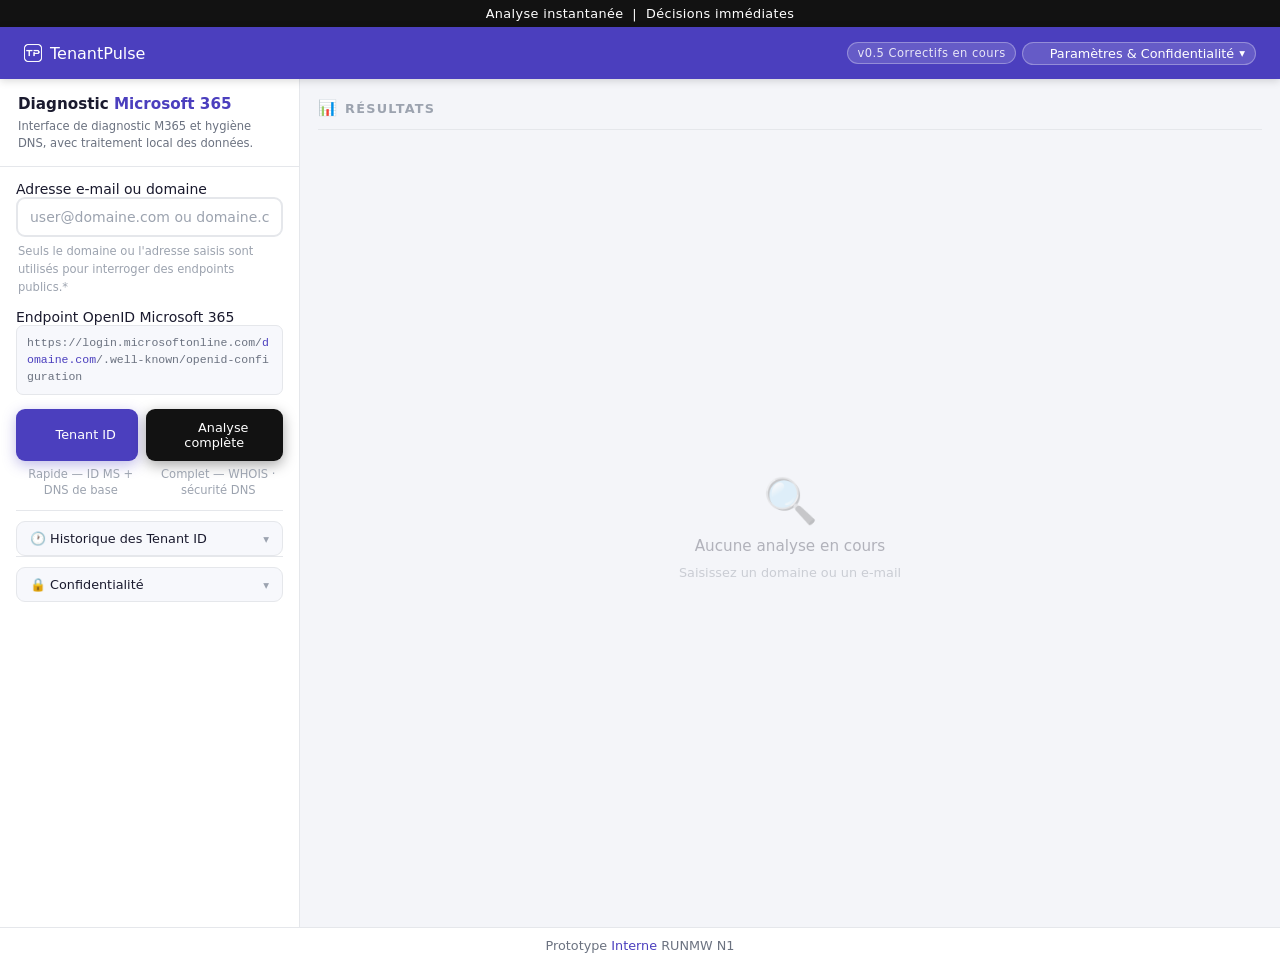
==== commit 7c89ba11: "Update print statement from 'Hello' to 'Goodbye'" ====
--- a/indexAVcorrectifs.html
+++ b/indexAVcorrectifs.html
@@ -3,7 +3,7 @@
 <head>
 <meta charset="UTF-8">
 <meta name="viewport" content="width=device-width, initial-scale=1.0">
-<title>TenantPulse — v0.5</title>
+<title>TenantPulse — v0.5 Correctifs en cours</title>
 <link rel="icon" type="image/png" href="TP.png" id="favicon">
 <script>
   (function () {
@@ -15,10 +15,14 @@
   })();
 </script>
 <style>
-@import url('https://fonts.googleapis.com/css2?family=Nunito:wght@400;600;700;800&display=swap');
 *,*::before,*::after{box-sizing:border-box;margin:0;padding:0}
-
 :root{
+  --font:'Inter',ui-sans-serif,system-ui,-apple-system,'Segoe UI Variable','Segoe UI',sans-serif;
+  --text-xs:clamp(.65rem,.62rem + .15vw,.72rem);
+  --text-sm:clamp(.72rem,.68rem + .2vw,.8rem);
+  --text-base:clamp(.8rem,.75rem + .2vw,.875rem);
+  --text-lg:clamp(.875rem,.82rem + .25vw,.95rem);
+  --text-xl:clamp(1rem,.92rem + .4vw,1.125rem);
   --black:#000000;
   --blue:#4B3FBE;
   --blue-dark:#3730A3;
@@ -47,29 +51,29 @@
   --step-bg:#333230;
 }
 
-body{background:var(--bg);font-family:'Nunito',sans-serif;color:var(--text);min-height:100vh;display:flex;flex-direction:column;transition:background .25s,color .25s}
-
-.topbar{background:#121212!important;color:#fff;text-align:center;font-size:11.5px;font-weight:600;padding:6px 20px;letter-spacing:.03em}
+body{background:var(--bg);font-family:var(--font);font-size:var(--text-base);color:var(--text);min-height:100vh;display:flex;flex-direction:column;transition:background .25s,color .25s}
+
+.topbar{background:#121212!important;color:#fff;text-align:center;font-size:var(--text-sm);font-weight:400;padding:6px 20px;letter-spacing:.03em}
 nav{background:#4B3FBE!important;padding:0 24px;height:52px;display:flex;align-items:center;justify-content:space-between;position:sticky;top:0;z-index:300;box-shadow:0 2px 8px rgba(0,0,0,.15)}
-.nav-logo{display:flex;align-items:center;gap:8px;font-size:16px;font-weight:800;color:#fff;text-decoration:none}
+.nav-logo{display:flex;align-items:center;gap:8px;font-size:1rem;font-weight:500;color:#fff;text-decoration:none}
 .nav-logo .nav-logo-icon{font-size:22px;line-height:1}
 .nav-right{display:flex;align-items:center;gap:6px;position:relative}
-.nav-badge{font-size:10.5px;font-weight:700;color:rgba(255,255,255,.85);background:rgba(255,255,255,.15);border:1.5px solid rgba(255,255,255,.3);padding:3px 9px;border-radius:20px;letter-spacing:.04em}
+.nav-badge{font-size:var(--text-xs);font-weight:500;color:rgba(255,255,255,.85);background:rgba(255,255,255,.15);border:1.5px solid rgba(255,255,255,.3);padding:3px 9px;border-radius:20px;letter-spacing:.04em}
 
 .nav-dropdown{position:relative}
-.nav-drop-btn{background:rgba(255,255,255,.15);border:1.5px solid rgba(255,255,255,.3);border-radius:20px;padding:3px 10px 3px 8px;cursor:pointer;font-size:11px;font-weight:700;color:#fff;font-family:'Nunito',sans-serif;display:flex;align-items:center;gap:5px;transition:background .15s;white-space:nowrap}
+.nav-drop-btn{background:rgba(255,255,255,.15);border:1.5px solid rgba(255,255,255,.3);border-radius:20px;padding:3px 10px 3px 8px;cursor:pointer;font-size:var(--text-sm);font-weight:500;color:#fff;font-family:var(--font);display:flex;align-items:center;gap:5px;transition:background .15s;white-space:nowrap}
 .nav-drop-btn:hover{background:rgba(255,255,255,.25)}
-.nav-drop-btn .drop-arrow{font-size:8px;transition:transform .2s;display:inline-block}
+.nav-drop-btn .drop-arrow{font-size:var(--text-xs);transition:transform .2s;display:inline-block}
 .nav-dropdown.open .drop-arrow{transform:rotate(180deg)}
 .drop-menu{position:absolute;right:0;top:calc(100% + 10px);background:var(--surface);border:1.5px solid var(--border);border-radius:12px;box-shadow:0 8px 32px rgba(0,0,0,.18);width:230px;max-height:calc(100vh - 80px);overflow-y:auto;display:none;z-index:500}
 .nav-dropdown.open .drop-menu{display:block;animation:dropIn .18s ease}
 @keyframes dropIn{from{opacity:0;transform:translateY(-6px)}to{opacity:1;transform:translateY(0)}}
-.drop-section{padding:8px 12px 5px;font-size:9px;font-weight:800;text-transform:uppercase;letter-spacing:.12em;color:var(--muted);border-bottom:1px solid var(--border);background:var(--row)}
+.drop-section{padding:8px 12px 5px;font-size:var(--text-xs);font-weight:500;text-transform:uppercase;letter-spacing:.12em;color:var(--muted);border-bottom:1px solid var(--border);background:var(--row)}
 .drop-toggle{display:flex;align-items:center;gap:10px;padding:10px 14px;cursor:pointer;transition:background .12s;border-bottom:1px solid var(--border);justify-content:space-between}
 .drop-toggle:hover{background:var(--row)}
 .drop-toggle-left{display:flex;align-items:center;gap:8px}
-.drop-toggle-icon{font-size:14px;flex-shrink:0}
-.drop-toggle-label{font-size:11.5px;font-weight:800;color:var(--text)}
+.drop-toggle-icon{font-size:var(--text-lg);flex-shrink:0}
+.drop-toggle-label{font-size:var(--text-sm);font-weight:700;color:var(--text)}
 .drop-toggle-switch{width:32px;height:18px;background:var(--border);border-radius:9px;position:relative;transition:background .2s;flex-shrink:0}
 .drop-toggle-switch.on{background:var(--blue)}
 [data-theme="dark"] .drop-toggle-switch.on{background:#7c74f0}
@@ -78,62 +82,71 @@
 .proxy-row{display:flex;align-items:center;gap:8px;padding:8px 14px;cursor:pointer;transition:background .12s;border-bottom:1px solid var(--border)}
 .proxy-row:last-child{border-bottom:none}
 .proxy-row:hover{background:var(--row)}
-.proxy-row-icon{font-size:13px;flex-shrink:0}
-.proxy-row-title{font-size:11px;font-weight:700;color:var(--text);flex:1}
-.proxy-row-chev{font-size:9px;color:var(--muted);flex-shrink:0}
+.proxy-row-icon{font-size:var(--text-base);flex-shrink:0}
+.proxy-row-title{font-size:var(--text-sm);font-weight:500;color:var(--text);flex:1}
+.proxy-row-chev{font-size:var(--text-xs);color:var(--muted);flex-shrink:0}
 .proxy-detail-overlay{position:fixed;inset:0;z-index:600;pointer-events:none}
 .proxy-detail-overlay.open{pointer-events:auto}
 .proxy-detail-panel{position:absolute;background:var(--surface);border:1.5px solid var(--border);border-radius:12px;box-shadow:0 8px 32px rgba(0,0,0,.22);width:280px;padding:14px 16px;display:none;z-index:601}
 .proxy-detail-panel.open{display:block;animation:dropIn .15s ease}
-.proxy-detail-back{display:flex;align-items:center;gap:6px;font-size:10.5px;font-weight:800;color:var(--blue);cursor:pointer;margin-bottom:10px;padding-bottom:8px;border-bottom:1px solid var(--border)}
+.proxy-detail-back{display:flex;align-items:center;gap:6px;font-size:var(--text-xs);font-weight:500;color:var(--blue);cursor:pointer;margin-bottom:10px;padding-bottom:8px;border-bottom:1px solid var(--border)}
 [data-theme="dark"] .proxy-detail-back{color:#a5b4fc}
 .proxy-detail-back:hover{opacity:.7}
-.proxy-detail-title{font-size:13px;font-weight:800;color:var(--text);margin-bottom:4px}
-.proxy-detail-desc{font-size:10.5px;font-weight:600;color:var(--soft);line-height:1.55;margin-bottom:8px}
-.proxy-detail-url{font-size:9px;font-family:'Courier New',monospace;color:var(--muted);background:var(--row);border:1px solid var(--border);border-radius:5px;padding:4px 7px;word-break:break-all}
-.drop-info-row{display:flex;align-items:flex-start;gap:8px;padding:9px 14px;font-size:10px;font-weight:600;color:var(--soft);line-height:1.45;border-top:1px solid var(--border)}
-
-.app{flex:1;display:flex;min-height:0}
-
-.sidebar{width:320px;flex-shrink:0;background:var(--surface);border-right:1px solid var(--border);display:flex;flex-direction:column;position:sticky;top:52px;height:calc(100vh - 52px);overflow-y:auto;transition:background .25s}
-.sb-head{padding:20px 20px 16px;border-bottom:1px solid var(--border)}
-.sb-head h1{font-size:17px;font-weight:800;color:var(--text);line-height:1.3;margin-bottom:4px}
+.proxy-detail-title{font-size:var(--text-base);font-weight:700;color:var(--text);margin-bottom:4px}
+.proxy-detail-desc{font-size:var(--text-xs);font-weight:400;color:var(--soft);line-height:1.55;margin-bottom:8px}
+.proxy-detail-url{font-size:var(--text-xs);font-family:'Courier New',monospace;color:var(--muted);background:var(--row);border:1px solid var(--border);border-radius:5px;padding:4px 7px;word-break:break-all}
+.drop-info-row{display:flex;align-items:flex-start;gap:8px;padding:9px 14px;font-size:var(--text-xs);font-weight:400;color:var(--soft);line-height:1.45;border-top:1px solid var(--border)}
+
+.app{flex:1;display:flex;min-height:0;overflow:hidden}
+
+.col-header{display:flex;align-items:center;gap:8px;padding-bottom:12px;border-bottom:1.5px solid var(--border);margin-bottom:4px;flex-shrink:0}
+.col-header-icon{font-size:var(--text-lg)}
+.col-header-title{font-size:var(--text-sm);font-weight:700;text-transform:uppercase;letter-spacing:.1em;color:var(--muted)}
+
+/* Colonne droite — masquée par défaut, visible quand .open */
+.detail-panel{width:0;flex-shrink:0;background:var(--surface);border-left:none;position:sticky;top:52px;height:calc(100vh - 52px);display:flex;flex-direction:column;transition:width .28s cubic-bezier(.4,0,.2,1),background .25s;overflow:hidden}
+.detail-panel.open{width:380px;border-left:1.5px solid var(--border)}
+.sidebar{width:300px;flex-shrink:0;background:var(--surface);border-right:1.5px solid var(--border);display:flex;flex-direction:column;position:sticky;top:52px;height:calc(100vh - 52px);overflow:hidden;transition:background .25s;z-index:10}
+.sb-head{padding:16px 18px 14px;border-bottom:1px solid var(--border);flex-shrink:0;background:var(--surface)}
+.sb-head h1{font-size:var(--text-lg);font-weight:700;color:var(--text);line-height:1.3;margin-bottom:3px}
 .sb-head h1 span{color:var(--blue)}
 [data-theme="dark"] .sb-head h1 span{color:#8b80f8}
-.sb-head p{font-size:11px;color:var(--soft);font-weight:600;line-height:1.5}
-.sb-body{padding:16px 20px;flex:1}
-.flabel{display:block;font-size:10px;font-weight:800;color:var(--text);text-transform:uppercase;letter-spacing:.08em;margin-bottom:5px}
+.sb-head p{font-size:var(--text-xs);color:var(--soft);font-weight:400;line-height:1.5}
+.sb-body{padding:14px 16px;flex:1;min-height:0;overflow-y:auto;overflow-x:hidden}
+
+
+.sb-privacy-note{font-size:var(--text-xs);font-weight:400;color:var(--muted);line-height:1.55;margin-top:-6px;margin-bottom:12px;padding:0 2px}
 .input-wrap{margin-bottom:12px}
-.input-wrap input{width:100%;border:2px solid var(--border);border-radius:9px;padding:10px 12px;font-family:'Nunito',sans-serif;font-size:13.5px;font-weight:600;color:var(--text);outline:none;transition:border-color .2s,box-shadow .2s,background .25s;background:var(--surface)}
+.input-wrap input{width:100%;border:2px solid var(--border);border-radius:9px;padding:10px 12px;font-family:var(--font);font-size:var(--text-base);font-weight:400;color:var(--text);outline:none;transition:border-color .2s,box-shadow .2s,background .25s;background:var(--surface)}
 .input-wrap input:focus{border-color:var(--blue);box-shadow:0 0 0 3px rgba(75,63,190,.1)}
 input::placeholder{color:var(--muted);font-weight:500}
-.ep-preview{background:var(--row);border:1.5px solid var(--border);border-radius:7px;padding:8px 10px;font-size:9.5px;font-weight:600;color:var(--soft);word-break:break-all;margin-bottom:14px;font-family:'Courier New',monospace;line-height:1.5;transition:background .25s}
-.ep-preview .domain{color:var(--blue);font-weight:800}
+.ep-preview{background:var(--row);border:1.5px solid var(--border);border-radius:7px;padding:8px 10px;font-size:var(--text-xs);font-weight:400;color:var(--soft);word-break:break-all;margin-bottom:14px;font-family:'Courier New',monospace;line-height:1.5;transition:background .25s}
+.ep-preview .domain{color:var(--blue);font-weight:500}
 [data-theme="dark"] .ep-preview .domain{color:#8b80f8}
 
 .btn-row{display:flex;gap:8px;margin-bottom:0}
-.btn-go{flex:1;padding:11px 0px;background:var(--blue);border:none;border-radius:9px;font-family:'Nunito',sans-serif;font-size:12px;font-weight:800;color:#fff;cursor:pointer;transition:background .2s,transform .1s,box-shadow .2s;display:flex;align-items:center;justify-content:center;gap:6px;box-shadow:0 4px 14px rgba(75,63,190,.35)}
+.btn-go{flex:1;padding:11px 0px;background:var(--blue);border:none;border-radius:9px;font-family:var(--font);font-size:var(--text-sm);font-weight:500;color:#fff;cursor:pointer;transition:background .2s,transform .1s,box-shadow .2s;display:flex;align-items:center;justify-content:center;gap:6px;box-shadow:0 4px 14px rgba(75,63,190,.35)}
 .btn-go:hover{background:var(--blue-dark);box-shadow:0 6px 20px rgba(75,63,190,.45)}
 .btn-go:active{transform:scale(.99)}
 .btn-go:disabled{opacity:.55;cursor:not-allowed;box-shadow:none}
-.btn-full-analysis{flex:1;padding:11px 8px;background:#121212;border:none;border-radius:9px;font-family:'Nunito',sans-serif;font-size:12px;font-weight:800;color:#fff;cursor:pointer;transition:background .2s,transform .1s,box-shadow .2s;display:flex;align-items:center;justify-content:center;gap:6px;box-shadow:0 4px 14px rgba(0,0,0,.35)}
+.btn-full-analysis{flex:1;padding:11px 8px;background:#121212;border:none;border-radius:9px;font-family:var(--font);font-size:var(--text-sm);font-weight:500;color:#fff;cursor:pointer;transition:background .2s,transform .1s,box-shadow .2s;display:flex;align-items:center;justify-content:center;gap:6px;box-shadow:0 4px 14px rgba(0,0,0,.35)}
 .btn-full-analysis:hover{background:#2c2c2c;box-shadow:0 6px 20px rgba(0,0,0,.45)}
 .btn-full-analysis:active{transform:scale(.99)}
 .btn-full-analysis:disabled{opacity:.55;cursor:not-allowed;box-shadow:none}
 
 .btn-hints{display:flex;gap:8px;margin-top:5px;margin-bottom:12px}
-.btn-hint{flex:1;font-size:9px;font-weight:600;color:var(--muted);text-align:center;line-height:1.4}
+.btn-hint{flex:1;font-size:var(--text-xs);font-weight:400;color:var(--muted);text-align:center;line-height:1.4}
 
 .spinner{display:none;width:13px;height:13px;border:2.5px solid rgba(255,255,255,.3);border-top-color:#fff;border-radius:50%;animation:spin .7s linear infinite}
 .spinner-blue{display:none;width:13px;height:13px;border:2.5px solid rgba(75,63,190,.2);border-top-color:var(--blue);border-radius:50%;animation:spin .7s linear infinite}
 [data-theme="dark"] .spinner-blue{border-color:rgba(139,128,248,.2);border-top-color:#8b80f8}
 @keyframes spin{to{transform:rotate(360deg)}}
 
-.btn-export{width:100%;padding:9px;background:transparent;border:2px solid var(--border);border-radius:9px;font-family:'Nunito',sans-serif;font-size:12px;font-weight:800;color:var(--soft);cursor:pointer;display:none;align-items:center;justify-content:center;gap:6px;transition:all .2s;margin-top:8px}
+.btn-export{width:100%;padding:9px;background:transparent;border:2px solid var(--border);border-radius:9px;font-family:var(--font);font-size:var(--text-sm);font-weight:500;color:var(--soft);cursor:pointer;display:none;align-items:center;justify-content:center;gap:6px;transition:all .2s;margin-top:8px}
 .btn-export:hover{border-color:var(--black);color:var(--black)}
 .btn-export.visible{display:flex}
 
-.btn-trigger-full{width:100%;padding:10px;background:transparent;border:2px dashed var(--blue);border-radius:9px;font-family:'Nunito',sans-serif;font-size:12px;font-weight:800;color:var(--blue);cursor:pointer;display:flex;align-items:center;justify-content:center;gap:8px;transition:all .2s;margin-top:0}
+.btn-trigger-full{width:100%;padding:10px;background:transparent;border:2px dashed var(--blue);border-radius:9px;font-family:var(--font);font-size:var(--text-sm);font-weight:500;color:var(--blue);cursor:pointer;display:flex;align-items:center;justify-content:center;gap:8px;transition:all .2s;margin-top:0}
 .btn-trigger-full:hover{background:var(--blue);color:#fff;border-style:solid}
 [data-theme="dark"] .btn-trigger-full{border-color:#8b80f8;color:#8b80f8}
 [data-theme="dark"] .btn-trigger-full:hover{background:#8b80f8;color:#fff}
@@ -144,7 +157,7 @@
 [data-theme="dark"] .btn-trigger-full.done{border-color:#4a7c4a;color:#86efac}
 
 .prog-list{margin-top:12px;display:none;flex-direction:column;gap:4px}
-.p-step{display:flex;align-items:center;gap:7px;font-size:10.5px;font-weight:700;color:var(--soft);padding:5px 8px 5px 10px;border-radius:6px;background:var(--step-bg);border:1.5px solid var(--border);transition:all .2s;position:relative}
+.p-step{display:flex;align-items:center;gap:7px;font-size:var(--text-xs);font-weight:500;color:var(--soft);padding:5px 8px 5px 10px;border-radius:6px;background:var(--step-bg);border:1.5px solid var(--border);transition:all .2s;position:relative}
 .p-step.active{color:var(--blue);border-color:#c7d2fe;background:#eef2ff}
 .p-step.done{color:#16a34a;border-color:#bbf7d0;background:#f0fdf4}
 .p-step.fail{color:var(--muted);text-decoration:line-through;opacity:.6}
@@ -152,39 +165,39 @@
 [data-theme="dark"] .p-step.active{background:#2a2860;border-color:#5b52cc;color:#a5b4fc}
 [data-theme="dark"] .p-step.done{background:#1a2e1a;border-color:#4a7c4a;color:#86efac}
 [data-theme="dark"] .p-step.timeout{background:#2d1515;border-color:#7f1d1d;color:#fca5a5}
-.p-step-icon{font-size:11px;flex-shrink:0;display:flex;align-items:center;width:18px}
+.p-step-icon{font-size:var(--text-sm);flex-shrink:0;display:flex;align-items:center;width:18px}
 .p-step-label{flex:1;min-width:0}
-.p-step-cancel{display:none;margin-left:auto;background:rgba(220,38,38,.12);border:1px solid rgba(220,38,38,.25);color:#dc2626;border-radius:4px;font-size:9px;font-weight:800;font-family:'Nunito',sans-serif;padding:1px 6px;cursor:pointer;flex-shrink:0;transition:all .15s;line-height:1.5}
+.p-step-cancel{display:none;margin-left:auto;background:rgba(220,38,38,.12);border:1px solid rgba(220,38,38,.25);color:#dc2626;border-radius:4px;font-size:var(--text-xs);font-weight:500;font-family:var(--font);padding:1px 6px;cursor:pointer;flex-shrink:0;transition:all .15s;line-height:1.5}
 .p-step-cancel:hover{background:rgba(220,38,38,.22)}
 [data-theme="dark"] .p-step-cancel{background:rgba(252,165,165,.1);border-color:rgba(252,165,165,.25);color:#fca5a5}
 .p-step.active .p-step-cancel{display:inline-flex;align-items:center}
-.p-step-retry{display:none;margin-left:auto;background:rgba(75,63,190,.1);border:1px solid rgba(75,63,190,.3);color:var(--blue);border-radius:4px;font-size:9px;font-weight:800;font-family:'Nunito',sans-serif;padding:1px 6px;cursor:pointer;flex-shrink:0;transition:all .15s;line-height:1.5}
+.p-step-retry{display:none;margin-left:auto;background:rgba(75,63,190,.1);border:1px solid rgba(75,63,190,.3);color:var(--blue);border-radius:4px;font-size:var(--text-xs);font-weight:500;font-family:var(--font);padding:1px 6px;cursor:pointer;flex-shrink:0;transition:all .15s;line-height:1.5}
 .p-step-retry:hover{background:rgba(75,63,190,.2)}
 [data-theme="dark"] .p-step-retry{background:rgba(139,128,248,.1);border-color:rgba(139,128,248,.3);color:#a5b4fc}
 .p-step.timeout .p-step-retry{display:inline-flex;align-items:center}
-.err-box{margin-top:10px;background:#fff1f2;border:1.5px solid #fecdd3;border-radius:7px;padding:9px 12px;font-size:11.5px;font-weight:700;color:#dc2626;display:none}
+.err-box{margin-top:10px;background:#fff1f2;border:1.5px solid #fecdd3;border-radius:7px;padding:9px 12px;font-size:var(--text-sm);font-weight:500;color:#dc2626;display:none}
 [data-theme="dark"] .err-box{background:#2d1515;border-color:#7f1d1d;color:#fca5a5}
 
-.hero-partner-btn{display:inline-flex;align-items:center;gap:6px;background:rgba(255,255,255,.1);border:1.5px solid rgba(255,255,255,.28);border-radius:6px;color:rgba(255,255,255,.85);font-size:10px;font-weight:700;font-family:'Nunito',sans-serif;padding:4px 11px;cursor:pointer;white-space:nowrap;transition:all .15s;text-decoration:none;margin-top:8px}
+.hero-partner-btn{display:inline-flex;align-items:center;gap:6px;background:rgba(255,255,255,.1);border:1.5px solid rgba(255,255,255,.28);border-radius:6px;color:rgba(255,255,255,.85);font-size:var(--text-xs);font-weight:500;font-family:var(--font);padding:4px 11px;cursor:pointer;white-space:nowrap;transition:all .15s;text-decoration:none;margin-top:8px}
 .hero-partner-btn:hover{background:rgba(255,255,255,.2);border-color:rgba(255,255,255,.5);color:#fff}
 .hero-actions{display:flex;flex-wrap:wrap;gap:6px;margin-top:8px}
 
-.center{flex:1;padding:24px 20px;overflow-y:auto;display:flex;flex-direction:column;gap:14px;min-height:calc(100vh - 52px)}
+.center{flex:1;padding:20px 18px;overflow-y:auto;display:flex;flex-direction:column;gap:14px;height:calc(100vh - 52px);min-width:0}
 .empty-state{flex:1;display:flex;flex-direction:column;align-items:center;justify-content:center;gap:10px;opacity:.3;padding:60px 0}
 .empty-state-icon{font-size:44px}
-.empty-state-title{font-size:14px;font-weight:800;color:var(--text)}
-.empty-state-sub{font-size:11.5px;font-weight:600;color:var(--soft)}
+.empty-state-title{font-size:var(--text-lg);font-weight:500;color:var(--text)}
+.empty-state-sub{font-size:var(--text-sm);font-weight:400;color:var(--soft)}
 .tenant-hero{background:#121212;border-radius:14px;padding:22px 26px 18px;position:relative;overflow:hidden;box-shadow:0 1px 10px rgba(0,0,0,.35);cursor:default}
 .tenant-hero::after{content:'';position:absolute;right:35px;top:50%;transform:translateY(-50%);width:80px;height:80px;opacity:.08;pointer-events:none;background:url('MicrosoftN.png') center/contain no-repeat}
-.hero-label{font-size:9px;font-weight:800;text-transform:uppercase;letter-spacing:.18em;color:rgba(255,255,255,.55);margin-bottom:8px;display:flex;align-items:center;gap:5px}
+.hero-label{font-size:var(--text-xs);font-weight:500;text-transform:uppercase;letter-spacing:.18em;color:rgba(255,255,255,.55);margin-bottom:8px;display:flex;align-items:center;gap:5px}
 .ms-logo-inline{width:14px;height:14px;object-fit:contain;display:inline-block;vertical-align:middle;flex-shrink:0}
-.hero-guid{font-size:19px;font-weight:800;color:#fff;word-break:break-all;letter-spacing:.015em;display:flex;align-items:center;gap:12px;flex-wrap:wrap;text-shadow:0 1px 6px rgba(0,0,0,.18);margin-bottom:6px}
-.hero-copy-btn{background:rgba(255,255,255,.14);border:1.5px solid rgba(255,255,255,.32);border-radius:6px;color:#fff;font-size:10.5px;font-weight:700;font-family:'Nunito',sans-serif;padding:4px 12px;cursor:pointer;white-space:nowrap;transition:all .15s;flex-shrink:0}
+.hero-guid{font-size:var(--text-xl);font-weight:500;color:#fff;word-break:break-all;letter-spacing:.015em;display:flex;align-items:center;gap:12px;flex-wrap:wrap;text-shadow:0 1px 6px rgba(0,0,0,.18);margin-bottom:6px}
+.hero-copy-btn{background:rgba(255,255,255,.14);border:1.5px solid rgba(255,255,255,.32);border-radius:6px;color:#fff;font-size:var(--text-xs);font-weight:500;font-family:var(--font);padding:4px 12px;cursor:pointer;white-space:nowrap;transition:all .15s;flex-shrink:0}
 .hero-copy-btn:hover{background:rgba(255,255,255,.26)}
 .hero-copy-btn.copied{background:rgba(22,163,74,.28);border-color:#86efac;color:#86efac}
-.hero-domain{font-size:11px;font-weight:700;color:rgba(255,255,255,.45);letter-spacing:.03em}
-.hero-none{font-size:13px;font-weight:700;color:rgba(255,255,255,.55);font-style:italic;margin-bottom:6px}
-.confidence-badge{display:inline-flex;align-items:center;gap:4px;background:rgba(255,255,255,.15);border:1.5px solid rgba(255,255,255,.3);border-radius:20px;padding:3px 10px;font-size:10px;font-weight:800;color:rgba(255,255,255,.9);margin-left:8px}
+.hero-domain{font-size:var(--text-sm);font-weight:500;color:rgba(255,255,255,.45);letter-spacing:.03em}
+.hero-none{font-size:var(--text-base);font-weight:500;color:rgba(255,255,255,.55);font-style:italic;margin-bottom:6px}
+.confidence-badge{display:inline-flex;align-items:center;gap:4px;background:rgba(255,255,255,.15);border:1.5px solid rgba(255,255,255,.3);border-radius:20px;padding:3px 10px;font-size:var(--text-xs);font-weight:500;color:rgba(255,255,255,.9);margin-left:8px}
 .confidence-badge.high{background:rgba(34,197,94,.2);border-color:rgba(34,197,94,.4)}
 .confidence-badge.medium{background:rgba(251,191,36,.2);border-color:rgba(251,191,36,.4)}
 .confidence-badge.low{background:rgba(239,68,68,.2);border-color:rgba(239,68,68,.4)}
@@ -192,23 +205,23 @@
 .dup-alert.warn{background:rgba(251,191,36,.16);border:1.5px solid rgba(251,191,36,.45)}
 .dup-alert.ok{background:rgba(34,197,94,.12);border:1.5px solid rgba(34,197,94,.3)}
 .dup-alert.info{background:rgba(56,189,248,.12);border:1.5px solid rgba(56,189,248,.4)}
-.dup-icon{font-size:13px;flex-shrink:0;margin-top:1px}
+.dup-icon{font-size:var(--text-base);flex-shrink:0;margin-top:1px}
 .dup-body{flex:1}
-.dup-title{font-size:11px;font-weight:800;margin-bottom:2px}
+.dup-title{font-size:var(--text-sm);font-weight:500;margin-bottom:2px}
 .dup-alert.warn .dup-title{color:#fef3c7}
 .dup-alert.ok .dup-title{color:#bbf7d0}
 .dup-alert.info .dup-title{color:#bae6fd}
-.dup-desc{font-size:10px;font-weight:600;color:rgba(255,255,255,.6);line-height:1.5}
+.dup-desc{font-size:var(--text-xs);font-weight:400;color:rgba(255,255,255,.6);line-height:1.5}
 
 .pills-block{display:flex;flex-direction:column;gap:6px}
-.pills-label{font-size:9.5px;font-weight:700;text-transform:uppercase;letter-spacing:.1em;color:var(--muted);display:flex;align-items:center;gap:8px}
+.pills-label{font-size:var(--text-xs);font-weight:500;text-transform:uppercase;letter-spacing:.1em;color:var(--muted);display:flex;align-items:center;gap:8px}
 .pills-row{display:flex;flex-wrap:wrap;gap:5px}
 .pills-row.collapsed{flex-wrap:nowrap;overflow:hidden;mask-image:linear-gradient(to right,#000 80%,transparent 100%);-webkit-mask-image:linear-gradient(to right,#000 80%,transparent 100%)}
-.pills-toggle{margin-left:auto;background:var(--row);border:1px solid var(--border);color:var(--text);font-family:'Nunito',sans-serif;font-size:9.5px;font-weight:700;text-transform:uppercase;letter-spacing:.08em;padding:2px 8px;border-radius:12px;cursor:pointer;transition:background .15s}
+.pills-toggle{margin-left:auto;background:var(--row);border:1px solid var(--border);color:var(--text);font-family:var(--font);font-size:var(--text-xs);font-weight:500;text-transform:uppercase;letter-spacing:.08em;padding:2px 8px;border-radius:12px;cursor:pointer;transition:background .15s}
 .pills-toggle:hover{background:var(--acc-hover)}
-.pill{display:inline-flex;align-items:center;gap:4px;font-size:10.5px;font-weight:700;padding:3px 9px;border-radius:20px;border:1.5px solid;white-space:nowrap}
+.pill{display:inline-flex;align-items:center;gap:4px;font-size:var(--text-xs);font-weight:500;padding:3px 9px;border-radius:20px;border:1.5px solid;white-space:nowrap}
 .pill.on{background:#f0fdf4;color:#15803d;border-color:#bbf7d0}
-.pill.off{background:var(--row);color:var(--muted);border-color:var(--border);font-weight:600}
+.pill.off{background:var(--row);color:var(--muted);border-color:var(--border);font-weight:400}
 [data-theme="dark"] .pill.on{background:#1a2e1a;color:#86efac;border-color:#4a7c4a}
 .svc-logo{width:14px;height:14px;object-fit:contain;display:inline-block;vertical-align:middle;border-radius:3px}
 
@@ -221,7 +234,7 @@
 .result-card.sel-dns{border-color:#6b7280;box-shadow:0 0 0 2px rgba(107,114,128,.2)}
 .card-row{display:flex;align-items:center;justify-content:space-between;padding:12px 14px;gap:10px}
 .card-left{display:flex;align-items:center;gap:10px;flex:1;min-width:0}
-.card-icon-wrap{width:34px;height:34px;border-radius:8px;display:flex;align-items:center;justify-content:center;flex-shrink:0;font-size:16px}
+.card-icon-wrap{width:34px;height:34px;border-radius:8px;display:flex;align-items:center;justify-content:center;flex-shrink:0;font-size:var(--text-xl)}
 .card-icon-wrap.ms-clr{background:#eff6ff}
 .card-icon-wrap.gg-clr{background:#fef9c3}
 .card-icon-wrap.hl-clr{background:#f0fdf4}
@@ -232,9 +245,9 @@
 [data-theme="dark"] .card-icon-wrap.hl-clr{background:#0d1f0d}
 [data-theme="dark"] .card-icon-wrap.hs-clr{background:#1f0d14}
 [data-theme="dark"] .card-icon-wrap.dn-clr{background:var(--row)}
-.card-title{font-size:12.5px;font-weight:800;color:var(--text)}
-.card-sub{font-size:10px;font-weight:600;color:var(--soft);margin-top:1px}
-.card-badge{font-size:9.5px;font-weight:800;padding:2px 8px;border-radius:20px;white-space:nowrap;flex-shrink:0}
+.card-title{font-size:var(--text-base);font-weight:700;color:var(--text)}
+.card-sub{font-size:var(--text-xs);font-weight:400;color:var(--soft);margin-top:1px}
+.card-badge{font-size:var(--text-xs);font-weight:500;padding:2px 8px;border-radius:20px;white-space:nowrap;flex-shrink:0}
 .card-badge.ms-b{background:#e0e7ff;color:var(--blue)}
 .card-badge.gg-b{background:#fef3c7;color:#b45309}
 .card-badge.hl-b{background:#dcfce7;color:#15803d}
@@ -245,47 +258,48 @@
 [data-theme="dark"] .card-badge.hl-b{background:#1a2e1a;color:#86efac}
 [data-theme="dark"] .card-badge.hs-b{background:#2d1520;color:#f9a8d4}
 [data-theme="dark"] .card-badge.dn-b{background:var(--row);color:var(--soft)}
-.card-chevron{font-size:10px;color:var(--muted);transition:transform .2s}
+.card-chevron{font-size:var(--text-xs);color:var(--muted);transition:transform .2s}
 .result-card.selected .card-chevron,.result-card.sel-google .card-chevron,.result-card.sel-health .card-chevron,.result-card.sel-host .card-chevron,.result-card.sel-dns .card-chevron{transform:rotate(90deg)}
 
-.detail-panel{width:0;flex-shrink:0;overflow:hidden;transition:width .28s cubic-bezier(.4,0,.2,1),background .25s;background:var(--surface);border-left:1px solid var(--border);position:sticky;top:52px;height:calc(100vh - 52px);display:flex;flex-direction:column}
-.detail-panel.open{width:var(--panel-w)}
+.detail-panel{width:380px;flex-shrink:0;overflow:hidden;background:var(--surface);border-left:1.5px solid var(--border);position:sticky;top:52px;height:calc(100vh - 52px);display:flex;flex-direction:column;transition:width .28s cubic-bezier(.4,0,.2,1),background .25s;--panel-w:380px}
+.detail-panel.open{width:380px}
+.detail-panel:not(.open){width:0;border-left:none}
 .panel-head{padding:14px 16px 12px;border-bottom:1px solid var(--border);display:flex;align-items:center;justify-content:space-between;gap:10px;flex-shrink:0}
-.panel-title{font-size:13px;font-weight:800;color:var(--text);white-space:nowrap;overflow:hidden;text-overflow:ellipsis}
-.panel-close{background:none;border:none;cursor:pointer;font-size:16px;color:var(--muted);padding:2px 6px;border-radius:5px;transition:background .15s}
+.panel-title{font-size:var(--text-base);font-weight:700;color:var(--text);white-space:nowrap;overflow:hidden;text-overflow:ellipsis}
+.panel-close{background:none;border:none;cursor:pointer;font-size:var(--text-xl);color:var(--muted);padding:2px 6px;border-radius:5px;transition:background .15s}
 .panel-close:hover{background:var(--row)}
-.panel-body{flex:1;overflow-y:auto;padding:14px 16px 20px;display:flex;flex-direction:column;gap:10px;min-width:var(--panel-w)}
+.panel-body{flex:1;overflow-y:auto;padding:14px 16px 20px;display:flex;flex-direction:column;gap:10px;min-width:0}
 
 .d-row{background:var(--row);border:1.5px solid var(--border);border-radius:7px;padding:9px 11px;transition:background .25s}
 .d-row.hi-google{border-color:#bfdbfe;background:#fffbeb}
 [data-theme="dark"] .d-row.hi-google{background:#1e1a00;border-color:#92781a}
-.d-label{font-size:9px;font-weight:800;color:var(--soft);text-transform:uppercase;letter-spacing:.09em;margin-bottom:3px}
-.d-value{font-size:11.5px;font-weight:700;color:var(--text);word-break:break-all;display:flex;align-items:center;gap:8px;flex-wrap:wrap}
-.copy-btn{background:var(--surface);border:1.5px solid var(--border);border-radius:5px;color:var(--soft);font-size:9px;font-weight:700;font-family:'Nunito',sans-serif;padding:2px 7px;cursor:pointer;white-space:nowrap;transition:all .15s;flex-shrink:0}
+.d-label{font-size:var(--text-xs);font-weight:500;color:var(--soft);text-transform:uppercase;letter-spacing:.09em;margin-bottom:3px}
+.d-value{font-size:var(--text-sm);font-weight:500;color:var(--text);word-break:break-all;display:flex;align-items:center;gap:8px;flex-wrap:wrap}
+.copy-btn{background:var(--surface);border:1.5px solid var(--border);border-radius:5px;color:var(--soft);font-size:var(--text-xs);font-weight:500;font-family:var(--font);padding:2px 7px;cursor:pointer;white-space:nowrap;transition:all .15s;flex-shrink:0}
 .copy-btn:hover{border-color:var(--black);color:var(--black)}
 .copy-btn.copied{border-color:#16a34a;color:#16a34a}
 .dkim-detail{background:var(--row);border:1.5px solid var(--border);border-radius:7px;padding:9px 11px;margin-top:4px}
 .dkim-detail-head{display:flex;align-items:center;justify-content:space-between;margin-bottom:4px}
-.dkim-sel-badge{font-size:9px;font-weight:800;padding:2px 7px;border-radius:20px;background:#f0fdf4;color:#15803d;border:1px solid #bbf7d0}
+.dkim-sel-badge{font-size:var(--text-xs);font-weight:500;padding:2px 7px;border-radius:20px;background:#f0fdf4;color:#15803d;border:1px solid #bbf7d0}
 .dkim-sel-badge.absent{background:var(--row);color:var(--muted);border-color:var(--border)}
 [data-theme="dark"] .dkim-sel-badge{background:#1a2e1a;color:#86efac;border-color:#4a7c4a}
 [data-theme="dark"] .dkim-sel-badge.absent{background:var(--row);color:var(--muted)}
-.dkim-val{font-size:10px;font-weight:600;color:var(--soft);word-break:break-all;font-family:'Courier New',monospace;line-height:1.4}
+.dkim-val{font-size:var(--text-xs);font-weight:400;color:var(--soft);word-break:break-all;font-family:'Courier New',monospace;line-height:1.4}
 
 .host-summary{display:flex;align-items:center;gap:12px;padding:12px 13px;border-radius:9px;background:var(--row);border:1.5px solid var(--border)}
-.host-logo{width:36px;height:36px;border-radius:8px;background:linear-gradient(135deg,#f9a8d4,#c084fc);display:flex;align-items:center;justify-content:center;font-size:17px;flex-shrink:0}
-.host-name{font-size:13.5px;font-weight:800;color:var(--text)}
-.host-sub{font-size:10px;font-weight:600;color:var(--soft);margin-top:2px}
+.host-logo{width:36px;height:36px;border-radius:8px;background:linear-gradient(135deg,#f9a8d4,#c084fc);display:flex;align-items:center;justify-content:center;font-size:var(--text-xl);flex-shrink:0}
+.host-name{font-size:var(--text-base);font-weight:700;color:var(--text)}
+.host-sub{font-size:var(--text-xs);font-weight:400;color:var(--soft);margin-top:2px}
 
 .score-block{display:flex;align-items:center;gap:14px;padding:12px 13px;border-radius:9px;border:1.5px solid var(--border);margin-bottom:2px}
 .score-ring{position:relative;width:52px;height:52px;flex-shrink:0}
 .score-ring svg{width:52px;height:52px;transform:rotate(-90deg)}
 .score-ring .trk{fill:none;stroke:var(--border);stroke-width:5}
 .score-ring .fll{fill:none;stroke-width:5;stroke-linecap:round;transition:stroke-dashoffset .9s ease}
-.score-ring .lbl{position:absolute;top:50%;left:50%;transform:translate(-50%,-50%);font-size:12px;font-weight:800;color:#FFFFFF}
+.score-ring .lbl{position:absolute;top:50%;left:50%;transform:translate(-50%,-50%);font-size:var(--text-sm);font-weight:500;color:#FFFFFF}
 .score-info{flex:1}
-.score-title{font-size:12.5px;font-weight:800;margin-bottom:2px}
-.score-desc{font-size:10px;font-weight:600;color:var(--soft);line-height:1.4}
+.score-title{font-size:var(--text-base);font-weight:700;margin-bottom:2px}
+.score-desc{font-size:var(--text-xs);font-weight:400;color:var(--soft);line-height:1.4}
 .hc-list{display:flex;flex-direction:column;gap:6px}
 .hc-item{display:flex;align-items:flex-start;gap:8px;padding:9px 11px;border-radius:7px;border:1.5px solid}
 .hc-item.ok{background:#f0fdf4;border-color:#bbf7d0}
@@ -296,9 +310,9 @@
 [data-theme="dark"] .hc-item.warn{background:#2a2010;border-color:#92781a}
 [data-theme="dark"] .hc-item.error{background:#2d1515;border-color:#7f1d1d}
 [data-theme="dark"] .hc-item.info{background:#0d2030;border-color:#1e5a7a}
-.hc-icon{font-size:13px;flex-shrink:0;margin-top:1px}
+.hc-icon{font-size:var(--text-base);flex-shrink:0;margin-top:1px}
 .hc-body{flex:1;min-width:0}
-.hc-title{font-size:11px;font-weight:800;margin-bottom:2px}
+.hc-title{font-size:var(--text-sm);font-weight:700;margin-bottom:2px}
 .hc-item.ok .hc-title{color:#15803d}
 .hc-item.warn .hc-title{color:#b45309}
 .hc-item.error .hc-title{color:#dc2626}
@@ -307,35 +321,35 @@
 [data-theme="dark"] .hc-item.warn .hc-title{color:#fcd34d}
 [data-theme="dark"] .hc-item.error .hc-title{color:#fca5a5}
 [data-theme="dark"] .hc-item.info .hc-title{color:#7dd3fc}
-.hc-desc{font-size:10px;font-weight:600;color:var(--soft);line-height:1.5;word-break:break-all}
-.ext-link{display:flex;align-items:center;gap:7px;padding:9px 11px;background:var(--row);border:1.5px solid #c7d2fe;border-radius:7px;font-size:10.5px;font-weight:700;color:var(--blue);text-decoration:none;transition:background .15s}
+.hc-desc{font-size:var(--text-xs);font-weight:400;color:var(--soft);line-height:1.5;word-break:break-all}
+.ext-link{display:flex;align-items:center;gap:7px;padding:9px 11px;background:var(--row);border:1.5px solid #c7d2fe;border-radius:7px;font-size:var(--text-xs);font-weight:500;color:var(--blue);text-decoration:none;transition:background .15s}
 .ext-link:hover{background:#eef2ff}
 [data-theme="dark"] .ext-link{border-color:#3a3580;color:#a5b4fc}
 [data-theme="dark"] .ext-link:hover{background:#2a2860}
-.panel-section-title{font-size:9.5px;font-weight:800;text-transform:uppercase;letter-spacing:.1em;color:var(--muted);margin-top:4px;margin-bottom:-2px}
+.panel-section-title{font-size:var(--text-xs);font-weight:700;text-transform:uppercase;letter-spacing:.1em;color:var(--muted);margin-top:4px;margin-bottom:-2px}
 
 footer{background:var(--surface);border-top:1px solid var(--border);padding:10px 24px;display:flex;align-items:center;justify-content:center;transition:background .25s}
-.powered{font-size:11px;font-weight:700;color:var(--soft)}
-.powered span{color:var(--blue);font-weight:800}
+.powered{font-size:var(--text-sm);font-weight:500;color:var(--soft)}
+.powered span{color:var(--blue);font-weight:500}
 
 .msa-check-block{margin-top:12px;border-top:1px solid var(--border);padding-top:10px}
-.collapsible-btn{width:100%;background:var(--row);border:1.5px solid var(--border);border-radius:9px;padding:9px 13px;font-family:'Nunito',sans-serif;font-size:11.5px;font-weight:800;color:var(--text);cursor:pointer;display:flex;align-items:center;justify-content:space-between;transition:all .15s;text-align:left}
+.collapsible-btn{width:100%;background:var(--row);border:1.5px solid var(--border);border-radius:9px;padding:9px 13px;font-family:var(--font);font-size:var(--text-sm);font-weight:500;color:var(--text);cursor:pointer;display:flex;align-items:center;justify-content:space-between;transition:all .15s;text-align:left}
 .collapsible-btn:hover{border-color:var(--blue);background:var(--acc-hover)}
 [data-theme="dark"] .collapsible-btn:hover{border-color:#5b52cc}
-.coll-arrow{font-size:10px;color:var(--muted);transition:transform .22s;display:inline-block}
+.coll-arrow{font-size:var(--text-xs);color:var(--muted);transition:transform .22s;display:inline-block}
 .coll-arrow.open{transform:rotate(180deg)}
 .collapsible-body{overflow:hidden;max-height:0;transition:max-height .3s ease,opacity .25s ease;opacity:0;pointer-events:none}
-.collapsible-body.open{max-height:800px;opacity:1;pointer-events:auto;margin-top:10px}
-
-.btn-msa{width:100%;padding:10px;background:transparent;border:2px solid var(--ms);border-radius:9px;font-family:'Nunito',sans-serif;font-size:12.5px;font-weight:800;color:var(--ms);cursor:pointer;display:flex;align-items:center;justify-content:center;gap:7px;transition:all .2s;text-decoration:none}
+.collapsible-body.open{max-height:1200px;opacity:1;pointer-events:auto;margin-top:10px}
+
+.btn-msa{width:100%;padding:10px;background:transparent;border:2px solid var(--ms);border-radius:9px;font-family:var(--font);font-size:var(--text-base);font-weight:500;color:var(--ms);cursor:pointer;display:flex;align-items:center;justify-content:center;gap:7px;transition:all .2s;text-decoration:none}
 .btn-msa:hover{background:var(--ms);color:#fff}
 [data-theme="dark"] .btn-msa{border-color:#3b82f6;color:#3b82f6}
 [data-theme="dark"] .btn-msa:hover{background:#3b82f6;color:#fff}
 .msa-procedure{margin-top:10px;background:var(--row);border:1.5px solid var(--border);border-radius:8px;padding:10px 12px;display:flex;flex-direction:column;gap:7px}
-.msa-step{display:flex;align-items:flex-start;gap:8px;font-size:10.5px;font-weight:600;color:var(--soft);line-height:1.5}
-.msa-step-num{width:18px;height:18px;border-radius:50%;background:var(--blue);color:#fff;font-size:9px;font-weight:800;display:flex;align-items:center;justify-content:center;flex-shrink:0;margin-top:1px}
+.msa-step{display:flex;align-items:flex-start;gap:8px;font-size:var(--text-xs);font-weight:400;color:var(--soft);line-height:1.5}
+.msa-step-num{width:18px;height:18px;border-radius:50%;background:var(--blue);color:#fff;font-size:var(--text-xs);font-weight:500;display:flex;align-items:center;justify-content:center;flex-shrink:0;margin-top:1px}
 .msa-result{display:flex;flex-direction:column;gap:4px;margin-top:2px}
-.msa-result-row{display:flex;align-items:flex-start;gap:6px;font-size:10px;font-weight:700;padding:5px 8px;border-radius:6px;border:1.5px solid}
+.msa-result-row{display:flex;align-items:flex-start;gap:6px;font-size:var(--text-xs);font-weight:500;padding:5px 8px;border-radius:6px;border:1.5px solid}
 .msa-result-row.ok{background:#f0fdf4;border-color:#bbf7d0;color:#15803d}
 .msa-result-row.warn{background:#fffbeb;border-color:#fde68a;color:#b45309}
 .msa-result-row.err{background:#fff1f2;border-color:#fecdd3;color:#dc2626}
@@ -343,28 +357,42 @@
 [data-theme="dark"] .msa-result-row.warn{background:#2a2010;border-color:#92781a;color:#fcd34d}
 [data-theme="dark"] .msa-result-row.err{background:#2d1515;border-color:#7f1d1d;color:#fca5a5}
 
-.history-empty{font-size:10.5px;font-weight:600;color:var(--muted);text-align:center;padding:10px 0;font-style:italic}
+.history-empty{font-size:var(--text-xs);font-weight:400;color:var(--muted);text-align:center;padding:10px 0;font-style:italic}
 .history-item{display:flex;align-items:center;gap:8px;padding:7px 10px;border-radius:7px;border:1.5px solid var(--border);background:var(--row);margin-bottom:5px;cursor:pointer;transition:all .15s;position:relative}
 .history-item:hover{border-color:#c7d2fe;background:var(--acc-hover)}
-.history-item-domain{font-size:11.5px;font-weight:800;color:var(--text);flex:1;overflow:hidden;text-overflow:ellipsis;white-space:nowrap}
-.history-item-guid{font-size:9px;font-weight:600;color:var(--muted);font-family:'Courier New',monospace;overflow:hidden;text-overflow:ellipsis;white-space:nowrap;max-width:140px}
-.history-item-copy{background:var(--surface);border:1.5px solid var(--border);border-radius:5px;color:var(--soft);font-size:8.5px;font-weight:700;font-family:'Nunito',sans-serif;padding:2px 6px;cursor:pointer;white-space:nowrap;transition:all .15s;flex-shrink:0}
+.history-item-domain{font-size:var(--text-sm);font-weight:700;color:var(--text);flex:1;overflow:hidden;text-overflow:ellipsis;white-space:nowrap}
+.history-item-guid{font-size:var(--text-xs);font-weight:400;color:var(--muted);font-family:'Courier New',monospace;overflow:hidden;text-overflow:ellipsis;white-space:nowrap;max-width:140px}
+.history-item-copy{background:var(--surface);border:1.5px solid var(--border);border-radius:5px;color:var(--soft);font-size:var(--text-xs);font-weight:500;font-family:var(--font);padding:2px 6px;cursor:pointer;white-space:nowrap;transition:all .15s;flex-shrink:0}
 .history-item-copy:hover{border-color:var(--black);color:var(--black)}
 .history-item-copy.copied{border-color:#16a34a;color:#16a34a}
-.history-item-time{font-size:8.5px;font-weight:600;color:var(--muted);flex-shrink:0}
-.history-item-icon{font-size:13px;flex-shrink:0;display:flex;align-items:center;width:16px}
-.btn-clear-history{width:100%;margin-top:4px;padding:6px;background:transparent;border:1.5px solid var(--border);border-radius:7px;font-family:'Nunito',sans-serif;font-size:10.5px;font-weight:700;color:var(--muted);cursor:pointer;transition:all .15s}
+.history-item-time{font-size:var(--text-xs);font-weight:400;color:var(--muted);flex-shrink:0}
+.history-item-icon{font-size:var(--text-base);flex-shrink:0;display:flex;align-items:center;width:16px}
+.btn-clear-history{width:100%;margin-top:4px;padding:6px;background:transparent;border:1.5px solid var(--border);border-radius:7px;font-family:var(--font);font-size:var(--text-xs);font-weight:500;color:var(--muted);cursor:pointer;transition:all .15s}
 .btn-clear-history:hover{border-color:#fecdd3;color:#dc2626}
 [data-theme="dark"] .btn-clear-history:hover{border-color:#7f1d1d;color:#fca5a5}
 
+.privacy-block{margin-top:0;border-top:1px solid var(--border);padding-top:10px}.privacy-body{display:flex;flex-direction:column;gap:8px;padding-top:2px}
+.privacy-intro{font-size:var(--text-xs);font-weight:400;color:var(--soft);line-height:1.55}
+.privacy-section-lbl{font-size:var(--text-xs);font-weight:500;text-transform:uppercase;letter-spacing:.1em;color:var(--muted);margin-top:2px;margin-bottom:3px}
+.privacy-api-list{display:flex;flex-direction:column;gap:3px}
+.privacy-api-item{display:flex;align-items:center;gap:6px;font-size:var(--text-xs);font-weight:500;color:var(--text);background:var(--row);border:1.5px solid var(--border);border-radius:6px;padding:5px 8px}
+.privacy-api-item-icon{font-size:var(--text-sm);flex-shrink:0}
+.privacy-api-item-name{flex:1;font-family:'Courier New',monospace;font-size:var(--text-xs)}
+.privacy-api-item-tag{font-size:var(--text-xs);font-weight:500;color:var(--muted);background:var(--border);border-radius:3px;padding:1px 5px;flex-shrink:0}
+.privacy-storage-row{display:flex;align-items:flex-start;gap:7px;font-size:var(--text-xs);font-weight:400;color:var(--soft);line-height:1.5;background:var(--row);border:1.5px solid var(--border);border-radius:6px;padding:7px 9px}
+.privacy-storage-icon{font-size:var(--text-sm);flex-shrink:0;margin-top:1px}
+.privacy-cta{display:flex;align-items:center;justify-content:center;gap:5px;font-size:var(--text-xs);font-weight:500;color:var(--blue);background:transparent;border:1.5px solid var(--border);border-radius:7px;padding:7px 10px;cursor:pointer;width:100%;font-family:var(--font);transition:all .15s;text-align:center}
+.privacy-cta:hover{border-color:var(--blue);background:var(--acc-hover)}
+[data-theme="dark"] .privacy-cta{color:#8b80f8}
+[data-theme="dark"] .privacy-cta:hover{border-color:#5b52cc}
 @media(max-width:768px){
   .app{flex-direction:column}
   .sidebar{width:100%;height:auto;position:static;border-right:none;border-bottom:1px solid var(--border);}
-  .center{padding:16px 12px;gap:10px}
+  .center{padding:16px 12px;gap:10px;height:auto;min-height:50vh}
   .detail-panel{width:100%!important;height:auto;position:static;border-left:none;border-top:1px solid var(--border);}
-  .detail-panel.open{display:flex;flex-direction:column}
+  .detail-panel.open{display:flex;flex-direction:column;width:100%!important}
   .tenant-hero{padding:18px 16px 14px}
-  .hero-guid{font-size:15px}
+  .hero-guid{font-size:var(--text-lg)}
   nav{padding:0 16px}
   .nav-badge{display:none}
 }
@@ -380,10 +408,10 @@
     TenantPulse
   </a>
   <div class="nav-right">
-    <div class="nav-badge">v0.5</div>
+    <div class="nav-badge">v0.5 Correctifs en cours</div>
     <div class="nav-dropdown" id="mainDropdown">
       <button class="nav-drop-btn" onclick="toggleDropdown()">
-        <img src="option.png" width="14" height="14" alt="" style="display:inline-block;vertical-align:middle;flex-shrink:0;"> Options <span class="drop-arrow">▾</span>
+        <img src="option.png" width="14" height="14" alt="" style="display:inline-block;vertical-align:middle;flex-shrink:0;"> Paramètres & Confidentialité <span class="drop-arrow">▾</span>
       </button>
       <div class="drop-menu" id="dropMenu">
         <div class="drop-section">Apparence</div>
@@ -393,6 +421,18 @@
             <span class="drop-toggle-label" id="darkLabel">Mode sombre</span>
           </div>
           <div class="drop-toggle-switch" id="darkSwitch"></div>
+        </div>
+        <div class="drop-section">Données</div>
+        <div class="drop-toggle" onclick="setHistoryEnabled(!isHistoryEnabled())">
+          <div class="drop-toggle-left">
+            <span class="drop-toggle-icon">🕐</span>
+            <span class="drop-toggle-label">Historique des Tenant ID</span>
+          </div>
+          <div class="drop-toggle-switch" id="historyOptSwitch"></div>
+        </div>
+        <div class="drop-info-row">
+          <span>ℹ️</span>
+          <span>L'historique utilise le stockage local (localStorage) de votre navigateur. Aucune donnée n'est transmise à un serveur.</span>
         </div>
         <div class="drop-section">APIs utilisées</div>
         <div class="proxy-row" onclick="showProxyDetail('dnsgoogle')">
@@ -410,9 +450,14 @@
           <span class="proxy-row-title">login.microsoftonline.com</span>
           <span class="proxy-row-chev">›</span>
         </div>
+        <div class="proxy-row" onclick="showProxyDetail('googleaccounts')">
+          <span class="proxy-row-icon">🔵</span>
+          <span class="proxy-row-title">accounts.google.com</span>
+          <span class="proxy-row-chev">›</span>
+        </div>
         <div class="drop-info-row">
           <span>✅</span>
-          <span>Requêtes directes vers APIs officielles Microsoft, Google DNS et RDAP. Aucun proxy tiers. Aucune donnée stockée.</span>
+          <span>Requêtes directes vers APIs officielles Microsoft, Google DNS, Google Accounts et RDAP. Aucun proxy tiers. Aucune donnée stockée côté serveur.</span>
         </div>
       </div>
     </div>
@@ -430,14 +475,15 @@
 <div class="app">
   <aside class="sidebar">
     <div class="sb-head">
-      <h1>Diagnostic <span>Microsoft 365</span> & sécurité</h1>
-      <p>Tenant ID · MSA · DNS · hébergeur</p>
+      <h1>Diagnostic <span>Microsoft 365</span></h1>
+      <p>Interface de diagnostic M365 et hygiène DNS, avec traitement local des données.</p>
     </div>
     <div class="sb-body">
       <label class="flabel">Adresse e-mail ou domaine</label>
       <div class="input-wrap">
         <input type="text" id="emailInput" placeholder="user@domaine.com ou domaine.com" autocomplete="off"/>
       </div>
+      <p class="sb-privacy-note">Seuls le domaine ou l'adresse saisis sont utilisés pour interroger des endpoints publics.*</p>
       <label class="flabel">Endpoint OpenID Microsoft 365</label>
       <div class="ep-preview" id="endpointPreview">https://login.microsoftonline.com/<span class="domain">domaine.com</span>/.well-known/openid-configuration</div>
       <div class="btn-row">
@@ -452,7 +498,7 @@
       </div>
       <div class="btn-hints">
         <div class="btn-hint">Rapide — ID MS + DNS de base</div>
-        <div class="btn-hint">Complet — WHOIS · doublon MSA · sécurité</div>
+        <div class="btn-hint">Complet — WHOIS · sécurité DNS</div>
       </div>
       <button class="btn-export" id="exportBtn" onclick="exportReport()">📋 Copier le rapport</button>
       <div class="prog-list" id="progList">
@@ -461,30 +507,9 @@
         <div class="p-step" id="step-dns"><span class="p-step-icon">🌐</span><span class="p-step-label">DNS…</span><button class="p-step-cancel" onclick="cancelStep('dns')">✕ Annuler</button><button class="p-step-retry" onclick="retryStep('dns')">↺ Relancer</button></div>
         <div class="p-step" id="step-health"><span class="p-step-icon">🛡️</span><span class="p-step-label">Sécurité…</span><button class="p-step-cancel" onclick="cancelStep('health')">✕ Annuler</button><button class="p-step-retry" onclick="retryStep('health')">↺ Relancer</button></div>
         <div class="p-step" id="step-others"><span class="p-step-icon">🔍</span><span class="p-step-label">Autres services…</span><button class="p-step-cancel" onclick="cancelStep('others')">✕ Annuler</button><button class="p-step-retry" onclick="retryStep('others')">↺ Relancer</button></div>
-        <div class="p-step" id="step-dup"><span class="p-step-icon">⚠️</span><span class="p-step-label">Doublon MSA…</span><button class="p-step-cancel" onclick="cancelStep('dup')">✕ Annuler</button><button class="p-step-retry" onclick="retryStep('dup')">↺ Relancer</button></div>
         <div class="p-step" id="step-host"><span class="p-step-icon">🏠</span><span class="p-step-label">Hébergeur…</span><button class="p-step-cancel" onclick="cancelStep('host')">✕ Annuler</button><button class="p-step-retry" onclick="retryStep('host')">↺ Relancer</button></div>
       </div>
       <div class="err-box" id="errBox"></div>
-
-      <div class="msa-check-block">
-        <button class="collapsible-btn" onclick="toggleCollapsible('msaBody','msaArrow')">
-          <span style="display:inline-flex;align-items:center;gap:6px;"><img src="Microsoft.png" width="16" height="16" alt="Microsoft" style="display:inline-block;vertical-align:middle;flex-shrink:0;"> Vérification manuelle MSA</span>
-          <span class="coll-arrow" id="msaArrow">▾</span>
-        </button>
-        <div class="collapsible-body" id="msaBody">
-          <a id="btnMsa" href="https://login.live.com/login.srf" target="_blank" rel="noopener" class="btn-msa">🔗 Ouvrir login.live.com</a>
-          <div class="msa-procedure">
-            <div class="msa-step"><div class="msa-step-num">1</div><span>Cliquez le bouton ci-dessus en <strong>navigation privée</strong> (Ctrl+Maj+N)</span></div>
-            <div class="msa-step"><div class="msa-step-num">2</div><span>Entrez l'e-mail à vérifier, tapez un mot de passe <strong>volontairement faux</strong> (ex: <code style="background:var(--border);padding:1px 4px;border-radius:3px;font-size:9.5px">A1b2c3!</code>)</span></div>
-            <div class="msa-step"><div class="msa-step-num">3</div><span>Interprétez le résultat :</span></div>
-            <div class="msa-result">
-              <div class="msa-result-row warn">⚠️ "Mot de passe incorrect" → <strong>Compte MSA existant</strong></div>
-              <div class="msa-result-row ok">✅ "Ce compte n'existe pas" → <strong>Aucun compte MSA</strong></div>
-              <div class="msa-result-row err">🔒 CAPTCHA → Réessayez en navigation privée</div>
-            </div>
-          </div>
-        </div>
-      </div>
 
       <div class="msa-check-block" style="margin-top:0">
         <button class="collapsible-btn" onclick="toggleCollapsible('historyBody','historyArrow')">
@@ -496,10 +521,74 @@
           <button class="btn-clear-history" onclick="clearHistory()">🗑 Effacer l'historique</button>
         </div>
       </div>
+
+      <div class="privacy-block">
+        <button class="collapsible-btn" onclick="toggleCollapsible('privacyBody','privacyArrow')">
+          <span>🔒 Confidentialité</span>
+          <span class="coll-arrow" id="privacyArrow">▾</span>
+        </button>
+        <div class="collapsible-body" id="privacyBody">
+          <div class="privacy-body">
+
+            <p class="privacy-intro">Cet outil effectue des requêtes <strong>directement depuis votre navigateur</strong> vers des APIs publiques. Aucun serveur intermédiaire ne reçoit ou ne conserve vos données.</p>
+
+            <div>
+              <div class="privacy-section-lbl">APIs contactées lors d'une analyse</div>
+              <div class="privacy-api-list">
+                <div class="privacy-api-item">
+                  <span class="privacy-api-item-icon">🌐</span>
+                  <span class="privacy-api-item-name">dns.google</span>
+                  <span class="privacy-api-item-tag">DNS</span>
+                </div>
+                <div class="privacy-api-item">
+                  <span class="privacy-api-item-icon">🔍</span>
+                  <span class="privacy-api-item-name">login.microsoftonline.com</span>
+                  <span class="privacy-api-item-tag">Microsoft</span>
+                </div>
+                <div class="privacy-api-item">
+                  <span class="privacy-api-item-icon">🔵</span>
+                  <span class="privacy-api-item-name">accounts.google.com</span>
+                  <span class="privacy-api-item-tag">Google</span>
+                </div>
+                <div class="privacy-api-item">
+                  <span class="privacy-api-item-icon">🌐</span>
+                  <span class="privacy-api-item-name">rdap.org</span>
+                  <span class="privacy-api-item-tag">WHOIS</span>
+                </div>
+              </div>
+            </div>
+
+            <div>
+              <div class="privacy-section-lbl">Ressources chargées lors d'une analyse</div>
+              <div class="privacy-api-list">
+                <div class="privacy-api-item">
+                  <span class="privacy-api-item-icon">🖼️</span>
+                  <span class="privacy-api-item-name">google.com/s2/favicons</span>
+                  <span class="privacy-api-item-tag">Icônes</span>
+                </div>
+              </div>
+            </div>
+
+            <div class="privacy-storage-row">
+              <span class="privacy-storage-icon">💾</span>
+              <span>Aucun stockage par défaut. L'historique (optionnel) utilise uniquement le <strong>localStorage</strong> de votre navigateur — jamais transmis.</span>
+            </div>
+
+            <button class="privacy-cta" onclick="toggleDropdown(); toggleCollapsible('privacyBody','privacyArrow');">
+              ⚙️ Détail de chaque connexion dans Paramètres & Confidentialité
+            </button>
+
+          </div>
+        </div>
+      </div>
     </div>
   </aside>
 
   <main class="center" id="centerCol">
+    <div class="col-header">
+      <span class="col-header-icon">📊</span>
+      <span class="col-header-title">Résultats</span>
+    </div>
     <div class="empty-state">
       <div class="empty-state-icon">🔍</div>
       <div class="empty-state-title">Aucune analyse en cours</div>
@@ -520,9 +609,10 @@
 
 <script>
 const PROXY_DATA = {
-  dnsgoogle: {title:'dns.google', desc:'API DNS-over-HTTPS de Google (DoH). Utilisée pour résoudre MX, SPF, DKIM, DMARC, DNSSEC, BIMI et MTA-STS. Aucune donnée personnelle transmise — seulement le nom de domaine.', url:'https://dns.google/resolve'},
-  rdap:      {title:'rdap.org',   desc:'Service RDAP public (Registration Data Access Protocol). Utilisé pour récupérer les données WHOIS : registrar, serveurs NS, dates de création/expiration. Lecture seule.', url:'https://rdap.org/domain/'},
-  mslogin:   {title:'login.microsoftonline.com', desc:'Endpoint public officiel Microsoft. Utilisé pour détecter le Tenant ID (OpenID Connect), le type de compte (pro/MSA) et valider le GUID du tenant.', url:'https://login.microsoftonline.com/common/.well-known/openid-configuration'},
+  dnsgoogle:      {title:'dns.google', desc:'API DNS-over-HTTPS de Google (DoH). Utilisée pour résoudre MX, SPF, DKIM, DMARC, DNSSEC, BIMI et MTA-STS. Aucune donnée personnelle transmise — seulement le nom de domaine.', url:'https://dns.google/resolve'},
+  rdap:           {title:'rdap.org',   desc:'Service RDAP public (Registration Data Access Protocol). Utilisé pour récupérer les données WHOIS : registrar, serveurs NS, dates de création/expiration. Lecture seule.', url:'https://rdap.org/domain/'},
+  mslogin:        {title:'login.microsoftonline.com', desc:'Endpoint public officiel Microsoft. Utilisé pour détecter le Tenant ID (OpenID Connect) et valider le GUID du tenant.', url:'https://login.microsoftonline.com/common/.well-known/openid-configuration'},
+  googleaccounts: {title:'accounts.google.com', desc:'Endpoint public officiel Google. Utilisé pour détecter Google Workspace via OpenID Connect (issuer, token & authorization endpoints). Lecture seule.', url:'https://accounts.google.com/.well-known/openid-configuration'},
 };
 
 // ── Dropdown ──
@@ -587,10 +677,25 @@
 
 // ── History ──
 const HISTORY_KEY = 'tenantIdHistory_v1';
+const HISTORY_OPT_KEY = 'tenantIdHistory_enabled';
+
+function isHistoryEnabled() {
+  try { return localStorage.getItem(HISTORY_OPT_KEY) === 'true'; } catch { return false; }
+}
+function setHistoryEnabled(val) {
+  try { localStorage.setItem(HISTORY_OPT_KEY, val ? 'true' : 'false'); } catch {}
+  syncHistoryToggleUI();
+  if (!val) { saveHistory([]); renderHistory(); }
+  else renderHistory();
+}
+function syncHistoryToggleUI() {
+  const sw = document.getElementById('historyOptSwitch');
+  if (sw) sw.classList.toggle('on', isHistoryEnabled());
+}
 function loadHistory()        { try { return JSON.parse(localStorage.getItem(HISTORY_KEY) || '[]'); } catch { return []; } }
 function saveHistory(items)   { try { localStorage.setItem(HISTORY_KEY, JSON.stringify(items)); } catch {} }
 function addToHistory(domain, tenantId) {
-  if (!tenantId) return;
+  if (!tenantId || !isHistoryEnabled()) return;
   let items = loadHistory().filter(i => i.domain !== domain);
   items.unshift({ domain, tenantId, at: Date.now() });
   saveHistory(items.slice(0, 7));
@@ -605,18 +710,37 @@
   return Math.floor(s / 86400) + 'j';
 }
 function renderHistory() {
-  const list  = document.getElementById('historyList'); if (!list) return;
+  const list = document.getElementById('historyList'); if (!list) return;
+  list.textContent = '';
+  if (!isHistoryEnabled()) {
+    const empty = document.createElement('div'); empty.className = 'history-empty'; empty.textContent = 'Historique désactivé — activez-le dans Options'; list.appendChild(empty); return;
+  }
   const items = loadHistory();
-  if (!items.length) { list.innerHTML = '<div class="history-empty">Aucune analyse effectuée</div>'; return; }
-  list.innerHTML = items.map((item, i) => {
+  if (!items.length) {
+    const empty = document.createElement('div'); empty.className = 'history-empty'; empty.textContent = 'Aucune analyse effectuée'; list.appendChild(empty); return;
+  }
+  items.forEach((item) => {
     const shortGuid = item.tenantId ? item.tenantId.slice(0, 8) + '…' : '—';
-    return `<div class="history-item" onclick="loadFromHistory('${item.domain}','${item.tenantId||''}',${i})">
-      <span class="history-item-icon"><img src='Microsoft.png' width='14' height='14' alt='Microsoft' style='display:inline-block;vertical-align:middle;flex-shrink:0;'></span>
-      <div style="flex:1;min-width:0"><div class="history-item-domain">${item.domain}</div><div class="history-item-guid">${shortGuid}</div></div>
-      <span class="history-item-time">${relativeTime(item.at)}</span>
-      <button class="history-item-copy" onclick="event.stopPropagation();copyHistoryGuid('${item.tenantId}',this)">📋</button>
-    </div>`;
-  }).join('');
+    const row = document.createElement('div'); row.className = 'history-item';
+    row.addEventListener('click', () => loadFromHistory(item.domain));
+
+    const iconSpan = document.createElement('span'); iconSpan.className = 'history-item-icon';
+    const iconImg = document.createElement('img'); iconImg.src = 'Microsoft.png'; iconImg.width = 14; iconImg.height = 14; iconImg.alt = 'Microsoft'; iconImg.style.cssText = 'display:inline-block;vertical-align:middle;flex-shrink:0;';
+    iconSpan.appendChild(iconImg);
+
+    const textWrap = document.createElement('div'); textWrap.style.cssText = 'flex:1;min-width:0';
+    const domainEl = document.createElement('div'); domainEl.className = 'history-item-domain'; domainEl.textContent = item.domain;
+    const guidEl   = document.createElement('div'); guidEl.className   = 'history-item-guid';   guidEl.textContent   = shortGuid;
+    textWrap.appendChild(domainEl); textWrap.appendChild(guidEl);
+
+    const timeEl = document.createElement('span'); timeEl.className = 'history-item-time'; timeEl.textContent = relativeTime(item.at);
+
+    const copyBtn = document.createElement('button'); copyBtn.className = 'history-item-copy'; copyBtn.textContent = '📋';
+    copyBtn.addEventListener('click', e => { e.stopPropagation(); copyHistoryGuid(item.tenantId, copyBtn); });
+
+    row.appendChild(iconSpan); row.appendChild(textWrap); row.appendChild(timeEl); row.appendChild(copyBtn);
+    list.appendChild(row);
+  });
 }
 function loadFromHistory(domain) {
   emailInput.value = domain;
@@ -626,7 +750,7 @@
 function copyHistoryGuid(guid, btn) {
   navigator.clipboard.writeText(guid).then(() => { btn.textContent = '✅'; setTimeout(() => { btn.textContent = '📋'; }, 1500); });
 }
-window.addEventListener('load', renderHistory);
+window.addEventListener('load', () => { syncHistoryToggleUI(); renderHistory(); });
 
 // ── Panel ──
 let openCardId = null;
@@ -648,7 +772,8 @@
   panel.classList.add('open');
 }
 function closePanel() {
-  document.getElementById('detailPanel').classList.remove('open');
+  const panel = document.getElementById('detailPanel');
+  panel.classList.remove('open');
   document.querySelectorAll('.result-card').forEach(c => c.className = c.className.replace(/\bsel-\w+\b|\bselected\b/g, '').trim());
   openCardId = null;
 }
@@ -663,10 +788,12 @@
 }
 emailInput.addEventListener('input', () => {
   const d = extractDomain(emailInput.value) || 'domaine.com';
-  document.getElementById('endpointPreview').innerHTML = `https://login.microsoftonline.com/<span class="domain">${d}</span>/.well-known/openid-configuration`;
-  const raw    = emailInput.value.trim();
-  const btnMsa = document.getElementById('btnMsa');
-  btnMsa.href  = raw.includes('@') ? `https://login.live.com/login.srf?login_hint=${encodeURIComponent(raw)}` : 'https://login.live.com/login.srf';
+  const preview = document.getElementById('endpointPreview');
+  preview.textContent = '';
+  const pre = document.createTextNode('https://login.microsoftonline.com/');
+  const domSpan = document.createElement('span'); domSpan.className = 'domain'; domSpan.textContent = d;
+  const post = document.createTextNode('/.well-known/openid-configuration');
+  preview.appendChild(pre); preview.appendChild(domSpan); preview.appendChild(post);
 });
 emailInput.addEventListener('keydown', e => { if (e.key === 'Enter') checkFast(); });
 
@@ -679,7 +806,7 @@
   dns:    { active:'Récupération DNS…',            done:'DNS ✓',              fail:'DNS — Vide',                   timeout:'DNS — Annulé' },
   health: { active:'Vérification DKIM/DMARC…',    done:'Sécurité analysée ✓',fail:'Sécurité — Partiel',           timeout:'Sécurité — Annulé' },
   others: { active:'Détection services…',          done:'Autres services ✓',  fail:'Services — Partiel',           timeout:'Services — Annulé' },
-  dup:    { active:'Vérification doublon MSA…',    done:'Doublon vérifié ✓',  fail:'Doublon — Non vérifié',        timeout:'Doublon MSA — Annulé' },
+  dup:    { active:'Vérification doublon…',        done:'Doublon vérifié ✓',  fail:'Doublon — Non vérifié',        timeout:'Doublon — Annulé' },
   host:   { active:'Recherche hébergeur (WHOIS)…', done:'Hébergeur trouvé ✓', fail:'Hébergeur — Non trouvé',       timeout:'Hébergeur — Annulé' },
 };
 function setStep(id, state, label) {
@@ -884,64 +1011,36 @@
 
 async function checkOtherTenants(domain, dns) {
   const t  = [], ms = (dns.mx || []).join(' ').toLowerCase(), ss = (dns.spf || '').toLowerCase(), ts = (dns.txt || []).join(' ').toLowerCase();
-  const L  = (f, n) => `<img class="svc-logo" src="${f}" alt="${n}" loading="lazy">`;
 
   // Messagerie & sécurité email
-  t.push({ name:'Google Workspace', icon:L('google.png','Google Workspace'),         on: ms.includes('google.com') || ms.includes('googlemail.com') });
-  t.push({ name:'Mailinblack',      icon:L('mailinblack.jpeg','Mailinblack'),         on: ms.includes('mailinblack') || ss.includes('mailinblack') });
-  t.push({ name:'Mimecast',         icon:L('Mimecast.png','Mimecast'),               on: ms.includes('mimecast') || ss.includes('mimecast') });
-  t.push({ name:'Proofpoint',       icon:L('Proofpoint.png','Proofpoint'),           on: ms.includes('pphosted') || ms.includes('proofpoint') || ss.includes('proofpoint') });
-  t.push({ name:'Vade Secure',      icon:L('Vade.png','Vade Secure'),                on: ms.includes('vadecloud') || ms.includes('vadesecure') || ss.includes('vadecloud') });
-  t.push({ name:'Barracuda',        icon:L('Barracuda.png','Barracuda'),             on: ms.includes('barracudanetworks') || ss.includes('barracudanetworks') });
-  t.push({ name:'Hornetsecurity',   icon:L('Hornetsecurity.png','Hornetsecurity'),   on: ms.includes('hornetsecurity') || ss.includes('hornetsecurity') });
-  t.push({ name:'Brevo',            icon:L('Brevo.jpeg','Brevo'),                     on: ss.includes('brevo') || ss.includes('sendinblue') || ms.includes('sendinblue') });
-  t.push({ name:'Mailjet',          icon:L('Mailjet.png','Mailjet'),                 on: ss.includes('mailjet') || (await dnsQuery(`mailjet._domainkey.${domain}`, 'TXT')).length > 0 });
-  t.push({ name:'SendGrid',         icon:L('SendGrid.png','SendGrid'),               on: ss.includes('sendgrid') || (await dnsQuery(`s1._domainkey.${domain}`, 'CNAME')).length > 0 });
-  t.push({ name:'Postmark',         icon:L('Postmark.png','Postmark'),               on: ss.includes('spf.mtasv') || ss.includes('postmarkapp') });
+  t.push({ name:'Google Workspace', imgSrc:'google.png',          on: ms.includes('google.com') || ms.includes('googlemail.com') });
+  t.push({ name:'Mailinblack',      imgSrc:'mailinblack.jpeg',    on: ms.includes('mailinblack') || ss.includes('mailinblack') });
+  t.push({ name:'Mimecast',         imgSrc:'Mimecast.png',        on: ms.includes('mimecast') || ss.includes('mimecast') });
+  t.push({ name:'Proofpoint',       imgSrc:'Proofpoint.png',      on: ms.includes('pphosted') || ms.includes('proofpoint') || ss.includes('proofpoint') });
+  t.push({ name:'Vade Secure',      imgSrc:'Vade.png',            on: ms.includes('vadecloud') || ms.includes('vadesecure') || ss.includes('vadecloud') });
+  t.push({ name:'Barracuda',        imgSrc:'Barracuda.png',       on: ms.includes('barracudanetworks') || ss.includes('barracudanetworks') });
+  t.push({ name:'Hornetsecurity',   imgSrc:'Hornetsecurity.png',  on: ms.includes('hornetsecurity') || ss.includes('hornetsecurity') });
+  t.push({ name:'Brevo',            imgSrc:'Brevo.jpeg',          on: ss.includes('brevo') || ss.includes('sendinblue') || ms.includes('sendinblue') });
+  t.push({ name:'Mailjet',          imgSrc:'Mailjet.png',         on: ss.includes('mailjet') || (await dnsQuery(`mailjet._domainkey.${domain}`, 'TXT')).length > 0 });
+  t.push({ name:'SendGrid',         imgSrc:'SendGrid.png',        on: ss.includes('sendgrid') || (await dnsQuery(`s1._domainkey.${domain}`, 'CNAME')).length > 0 });
+  t.push({ name:'Postmark',         imgSrc:'Postmark.png',        on: ss.includes('spf.mtasv') || ss.includes('postmarkapp') });
 
   // CRM & SaaS
   const odoo = ts.includes('odoo') || ss.includes('odoo') || ms.includes('odoo') || (await dnsQuery(`odoo.${domain}`, 'CNAME')).length > 0;
-  t.push({ name:'Odoo',             icon:L('Odoo.png','Odoo'),                       on: odoo });
-  t.push({ name:'Salesforce',       icon:L('Salesforce.png','Salesforce'),           on: ts.includes('salesforce') || ss.includes('salesforce') });
+  t.push({ name:'Odoo',             imgSrc:'Odoo.png',            on: odoo });
+  t.push({ name:'Salesforce',       imgSrc:'Salesforce.png',      on: ts.includes('salesforce') || ss.includes('salesforce') });
   const hs = ts.includes('hubspot') || ss.includes('hubspot') || (await dnsQuery(`hs1._domainkey.${domain}`, 'CNAME')).length > 0;
-  t.push({ name:'HubSpot',          icon:L('HubSpot.png','HubSpot'),                 on: hs });
-  t.push({ name:'Zendesk',          icon:L('Zendesk.png','Zendesk'),                 on: ts.includes('zendesk') || ss.includes('zendesk') });
-  t.push({ name:'Slack',            icon:L('Slack.png','Slack'),                     on: ts.includes('slack') || ss.includes('slack-mail') });
+  t.push({ name:'HubSpot',          imgSrc:'HubSpot.png',         on: hs });
+  t.push({ name:'Zendesk',          imgSrc:'Zendesk.png',         on: ts.includes('zendesk') || ss.includes('zendesk') });
+  t.push({ name:'Slack',            imgSrc:'Slack.png',           on: ts.includes('slack') || ss.includes('slack-mail') });
   const atl = ts.includes('atlassian') || !!(dns.txt || []).find(x => x.toLowerCase().includes('atlassian-domain-verification'));
-  t.push({ name:'Atlassian',        icon:L('Atlassian.png','Atlassian'),             on: atl });
-  t.push({ name:'Amazon SES',       icon:L('Amazon.png','Amazon SES'),               on: ss.includes('amazonses') || ms.includes('amazonses') });
+  t.push({ name:'Atlassian',        imgSrc:'Atlassian.png',       on: atl });
+  t.push({ name:'Amazon SES',       imgSrc:'Amazon.png',          on: ss.includes('amazonses') || ms.includes('amazonses') });
   return t;
 }
 
 const MSA_DOMAINS = new Set(['outlook.com','outlook.fr','outlook.be','outlook.es','outlook.de','outlook.it','outlook.co.uk','outlook.jp','outlook.pt','outlook.dk','outlook.at','outlook.ch','hotmail.com','hotmail.fr','hotmail.be','hotmail.es','hotmail.de','hotmail.it','hotmail.co.uk','hotmail.nl','hotmail.pt','hotmail.dk','hotmail.se','hotmail.no','live.com','live.fr','live.be','live.nl','live.co.uk','live.de','live.it','live.es','live.se','live.dk','live.no','live.ca','live.com.au','msn.com','passport.com','windowslive.com']);
 const isMsaPersonalDomain = d => MSA_DOMAINS.has(d.toLowerCase());
-
-async function checkDuplicate(email) {
-  const domain = extractDomain(email);
-  if (isMsaPersonalDomain(domain)) return { hasPersonal:true, isNativelyPersonal:true, hasFreeAccount:false, details:[`${domain} est un domaine Microsoft grand public`] };
-  let hasPersonal = false, hasFreeAccount = false; const details = [];
-  try {
-    const r = await fetchJson(`https://login.microsoftonline.com/common/userrealm/?user=${encodeURIComponent(email)}&api-version=2.1`);
-    if (r) { const at = (r.account_type || '').toLowerCase(); if (at === 'consumer' || r.NameSpaceType === 'Consumer') hasPersonal = true; }
-  } catch {}
-  try {
-    const body = JSON.stringify({ username:email, isOtherIdpSupported:true, checkPhones:false, isRemoteNGCSupported:true, isCookieBannerShown:false, isFidoSupported:true, originalRequest:'', country:'FR', forceotclogin:false, isExternalFederationDisallowed:false, isRemoteConnectSupported:false, federationFlags:0, isSignup:false, flowToken:'' });
-    const res  = await fetch('https://login.microsoftonline.com/common/GetCredentialType', { method:'POST', headers:{'Content-Type':'application/json'}, body, signal:AbortSignal.timeout(8000) });
-    if (res.ok) {
-      const d  = await res.json();
-      const ie = d.IfExistsResult;
-      if (ie === 5)  { hasPersonal = true; details.push('Compte MSA personnel confirmé'); }
-      if (ie === 0 && d.Credentials?.PrefCredential === 3) { hasPersonal = true; details.push('Credential préféré : MSA personnel'); }
-      if ((ie === 0 || ie === 5) && !d.EstsProperties?.UserTenantBranding) { hasFreeAccount = true; details.push('Compte Microsoft gratuit détecté'); }
-      if (d.FederationRedirectUrl?.includes('live.com')) { hasFreeAccount = true; details.push('Redirection login.live.com détectée'); }
-    }
-  } catch {}
-  try {
-    const r2 = await fetchJson(`https://login.microsoftonline.com/consumers/userrealm/?user=${encodeURIComponent(email)}&api-version=2.1`);
-    if (r2?.NameSpaceType && r2.NameSpaceType !== 'Unknown') { hasPersonal = true; hasFreeAccount = true; details.push('Trouvé dans le realm consumers'); }
-  } catch {}
-  return { hasPersonal: hasPersonal || hasFreeAccount, hasFreeAccount, isNativelyPersonal:false, details };
-}
 
 async function checkHost(domain) {
   function parseRdap(r) {
@@ -1055,21 +1154,28 @@
   cloudns:          {domain:'cloudns.net',            color:'#2196F3', label:'CN'},
 };
 
+function _hostInitial(letter, color) {
+  const s = document.createElement('span');
+  s.style.cssText = `display:inline-flex;width:22px;height:22px;border-radius:4px;background:${color};color:#fff;font-size:9px;font-weight:500;align-items:center;justify-content:center`;
+  s.textContent = letter;
+  return s;
+}
+
 function hostLogo(hostName) {
-  if (!hostName) return { html: _hostInitial('?', '#9ca3af'), imgUrl: null };
+  if (!hostName) return { el: _hostInitial('?', '#9ca3af'), imgUrl: null };
   const l = hostName.toLowerCase();
   for (const [key, val] of Object.entries(HOST_LOGO_MAP)) {
     if (l.includes(key)) {
-      const fid        = 'hlogo_' + Math.random().toString(36).slice(2);
-      const faviconUrl = `https://www.google.com/s2/favicons?domain=${val.domain}&sz=64`;
-      const html       = `<img src="${faviconUrl}" style="width:22px;height:22px;object-fit:contain;border-radius:4px" onerror="this.style.display='none';document.getElementById('${fid}').style.display='flex'" alt="${val.label}"><span id="${fid}" style="display:none;width:22px;height:22px;border-radius:4px;background:${val.color};color:#fff;font-size:8px;font-weight:800;align-items:center;justify-content:center">${val.label}</span>`;
-      return { html, imgUrl: faviconUrl };
+      const fid = 'hlogo_' + Math.random().toString(36).slice(2);
+      const wrap = document.createElement('span'); wrap.style.cssText = 'display:inline-flex;align-items:center;justify-content:center;width:22px;height:22px';
+      const img = document.createElement('img'); img.src = `https://www.google.com/s2/favicons?domain=${val.domain}&sz=64`; img.style.cssText = 'width:22px;height:22px;object-fit:contain;border-radius:4px'; img.alt = val.label; img.loading = 'lazy';
+      const fallback = _hostInitial(val.label.slice(0,2), val.color); fallback.id = fid; fallback.style.display = 'none';
+      img.onerror = () => { img.style.display = 'none'; fallback.style.display = 'inline-flex'; };
+      wrap.appendChild(img); wrap.appendChild(fallback);
+      return { el: wrap, imgUrl: img.src };
     }
   }
-  return { html: _hostInitial(hostName[0]?.toUpperCase() || '?', '#6b7280'), imgUrl: null };
-}
-function _hostInitial(letter, color) {
-  return `<span style="display:inline-flex;width:22px;height:22px;border-radius:4px;background:${color};color:#fff;font-size:9px;font-weight:800;align-items:center;justify-content:center">${letter}</span>`;
+  return { el: _hostInitial(hostName[0]?.toUpperCase() || '?', '#6b7280'), imgUrl: null };
 }
 
 const MS_SVG = `<img src="Microsoft.png" width="22" height="22" alt="Microsoft" style="object-fit:contain;border-radius:3px;">`;
@@ -1081,7 +1187,15 @@
   const id  = 'rv_' + Math.random().toString(36).slice(2);
   const row = document.createElement('div');
   row.className = 'd-row' + (hiClass ? ' ' + hiClass : '');
-  row.innerHTML = `<div class="d-label">${label}</div><div class="d-value"><span id="${id}" style="flex:1">${value.replace(/\n/g, '<br>')}</span><button class="copy-btn" onclick="copyVal('${id}',this)">Copier</button></div>`;
+  const lbl = document.createElement('div'); lbl.className = 'd-label'; lbl.textContent = label;
+  const val = document.createElement('div'); val.className = 'd-value';
+  const sp  = document.createElement('span'); sp.id = id; sp.style.flex = '1';
+  // newlines → <br> but safe
+  String(value).split('\n').forEach((line, i) => { if (i > 0) sp.appendChild(document.createElement('br')); sp.appendChild(document.createTextNode(line)); });
+  const btn = document.createElement('button'); btn.className = 'copy-btn'; btn.textContent = 'Copier';
+  btn.addEventListener('click', () => copyVal(id, btn));
+  val.appendChild(sp); val.appendChild(btn);
+  row.appendChild(lbl); row.appendChild(val);
   b.appendChild(row);
 }
 function addSectionTitle(b, title) {
@@ -1102,9 +1216,28 @@
   const lbl    = score >= 80 ? 'Excellent' : score >= 60 ? 'Bon' : score >= 40 ? 'Moyen' : 'Faible';
   const lblClr = score < 40 ? '#dc2626' : score < 70 ? '#b45309' : '#15803d';
   const bg     = score < 40 ? '#1A1010' : score < 70 ? '#12100C' : '#0C120C';
-  const star   = dmarcIsQuarantine ? '<div style="font-size:9.5px;font-weight:700;color:#b45309;margin-top:3px">⭐ DMARC p=quarantine — score plein, p=reject recommandé</div>' : '';
+
   const el = document.createElement('div'); el.className = 'score-block'; el.style.background = bg; el.style.borderColor = color + '44';
-  el.innerHTML = `<div class="score-ring"><svg viewBox="0 0 54 54"><circle class="trk" cx="27" cy="27" r="${r}"/><circle class="fll" cx="27" cy="27" r="${r}" stroke="${color}" stroke-dasharray="${circ}" stroke-dashoffset="${offset}"/></svg><div class="lbl">${score}%${dmarcIsQuarantine ? '<span style="font-size:8px">⭐</span>' : ''}</div></div><div class="score-info"><div class="score-title" style="color:${lblClr}">Sécurité : ${lbl}</div><div class="score-desc">MX · SPF · DMARC · DKIM · DNSSEC · MTA-STS · BIMI</div>${star}</div>`;
+
+  // Ring
+  const NS = 'http://www.w3.org/2000/svg';
+  const ring = document.createElement('div'); ring.className = 'score-ring';
+  const svg = document.createElementNS(NS, 'svg'); svg.setAttribute('viewBox', '0 0 54 54');
+  const trk = document.createElementNS(NS, 'circle'); trk.setAttribute('class','trk'); trk.setAttribute('cx','27'); trk.setAttribute('cy','27'); trk.setAttribute('r', String(r));
+  const fll = document.createElementNS(NS, 'circle'); fll.setAttribute('class','fll'); fll.setAttribute('cx','27'); fll.setAttribute('cy','27'); fll.setAttribute('r', String(r)); fll.setAttribute('stroke', color); fll.setAttribute('stroke-dasharray', String(circ)); fll.setAttribute('stroke-dashoffset', String(offset));
+  svg.appendChild(trk); svg.appendChild(fll);
+  const lbl_el = document.createElement('div'); lbl_el.className = 'lbl'; lbl_el.textContent = score + '%';
+  if (dmarcIsQuarantine) { const star = document.createElement('span'); star.style.fontSize = '8px'; star.textContent = '⭐'; lbl_el.appendChild(star); }
+  ring.appendChild(svg); ring.appendChild(lbl_el);
+
+  // Info
+  const info = document.createElement('div'); info.className = 'score-info';
+  const title = document.createElement('div'); title.className = 'score-title'; title.style.color = lblClr; title.textContent = 'Sécurité : ' + lbl;
+  const desc  = document.createElement('div'); desc.className  = 'score-desc';  desc.textContent  = 'MX · SPF · DMARC · DKIM · DNSSEC · MTA-STS · BIMI';
+  info.appendChild(title); info.appendChild(desc);
+  if (dmarcIsQuarantine) { const star = document.createElement('div'); star.style.cssText = 'font-size:9.5px;font-weight:500;color:#b45309;margin-top:3px'; star.textContent = '⭐ DMARC p=quarantine — score plein, p=reject recommandé'; info.appendChild(star); }
+
+  el.appendChild(ring); el.appendChild(info);
   return el;
 }
 
@@ -1117,55 +1250,97 @@
     const isPri   = priority.includes(sel);
     const shortV  = val && val.length > 100 ? val.slice(0, 100) + '…' : val;
     const div     = document.createElement('div'); div.className = 'dkim-detail';
-    div.innerHTML = `<div class="dkim-detail-head"><span style="font-size:10.5px;font-weight:800;color:var(--text)">${sel}._domainkey${isPri ? ' <span style="font-size:8px;color:#0078d4;font-weight:700">[MS365]</span>' : ''}</span><span class="dkim-sel-badge ${present ? '' : 'absent'}">${present ? '✅ Présent' : '❌ Absent'}</span></div>${present ? `<div class="dkim-val">${shortV}</div>` : ''}`;
+    // Header row
+    const head = document.createElement('div'); head.className = 'dkim-detail-head';
+    const selLbl = document.createElement('span'); selLbl.style.cssText = 'font-size:10.5px;font-weight:500;color:var(--text)';
+    selLbl.textContent = sel + '._domainkey';
+    if (isPri) { const tag = document.createElement('span'); tag.style.cssText = 'font-size:8px;color:#0078d4;font-weight:500;margin-left:4px'; tag.textContent = '[MS365]'; selLbl.appendChild(tag); }
+    const badge = document.createElement('span'); badge.className = 'dkim-sel-badge' + (present ? '' : ' absent'); badge.textContent = present ? '✅ Présent' : '❌ Absent';
+    head.appendChild(selLbl); head.appendChild(badge);
+    div.appendChild(head);
+    if (present && shortV) { const dv = document.createElement('div'); dv.className = 'dkim-val'; dv.textContent = shortV; div.appendChild(dv); }
     b.appendChild(div);
   }
 }
 
-function makeCard({ id, iconHtml, iconBg, title, sub, badge, badgeCls, selCls, onClick }) {
+function makeCard({ id, iconHtml, iconEl, iconBg, title, sub, badge, badgeCls, selCls, onClick }) {
   const card = document.createElement('div');
   card.className = 'result-card'; card.id = 'card-' + id; card.dataset.selClass = selCls;
-  card.innerHTML = `<div class="card-row"><div class="card-left"><div class="card-icon-wrap ${iconBg}">${iconHtml}</div><div><div class="card-title">${title}</div><div class="card-sub">${sub}</div></div></div>${badge ? `<span class="card-badge ${badgeCls}">${badge}</span>` : ''}<span class="card-chevron">›</span></div>`;
+  const row = document.createElement('div'); row.className = 'card-row';
+  const left = document.createElement('div'); left.className = 'card-left';
+  const iconWrap = document.createElement('div'); iconWrap.className = 'card-icon-wrap ' + iconBg;
+  if (iconEl) { iconWrap.appendChild(iconEl); }
+  else if (iconHtml) { iconWrap.innerHTML = iconHtml; } // only hardcoded strings reach here
+  const textWrap = document.createElement('div');
+  const titleEl = document.createElement('div'); titleEl.className = 'card-title'; titleEl.textContent = title;
+  const subEl   = document.createElement('div'); subEl.className   = 'card-sub';   subEl.textContent   = sub;
+  textWrap.appendChild(titleEl); textWrap.appendChild(subEl);
+  left.appendChild(iconWrap); left.appendChild(textWrap);
+  row.appendChild(left);
+  if (badge) { const b = document.createElement('span'); b.className = 'card-badge ' + badgeCls; b.textContent = badge; row.appendChild(b); }
+  const chev = document.createElement('span'); chev.className = 'card-chevron'; chev.textContent = '›';
+  row.appendChild(chev);
+  card.appendChild(row);
   card.addEventListener('click', onClick);
   return card;
 }
 
 // ── Hero renderer ──
-function renderHero(center, ms, dup, domain, raw, confidence) {
-  const hero   = document.createElement('div'); hero.className = 'tenant-hero';
-  const msLogo = `<img src='Microsoft.png' width='14' height='14' alt='Microsoft' style='display:inline-block;vertical-align:middle;flex-shrink:0;opacity:.85;'>`;
-
-  if (!ms && dup?.isNativelyPersonal) {
-    hero.style.background = 'linear-gradient(135deg,#1e3a5f 0%,#0078d4 100%)';
-    hero.innerHTML = `<div class="hero-label"><span style="display:inline-flex;align-items:center;gap:5px;">${msLogo} Compte Microsoft Personnel</span></div><div class="hero-none">${domain} — domaine Microsoft grand public</div><div class="hero-domain">${raw}</div>`;
-    hero.appendChild(Object.assign(document.createElement('div'), { className:'dup-alert info', innerHTML:`<div class="dup-icon">ℹ️</div><div class="dup-body"><div class="dup-title">Adresse personnelle Microsoft (MSA)</div><div class="dup-desc">Pas de tenant professionnel.</div></div>` }));
-  } else if (!ms && dup?.hasFreeAccount) {
-    hero.style.background = 'linear-gradient(135deg,#1c2a3a 0%,#1d4ed8 60%,#2563eb 100%)';
-    hero.innerHTML = `<div class="hero-label"><span style="display:inline-flex;align-items:center;gap:5px;">${msLogo} Aucun Tenant Microsoft 365 Pro</span></div><div class="hero-none">Pas de Microsoft 365 professionnel pour ce domaine</div><div class="hero-domain">${domain}</div>`;
-    hero.appendChild(Object.assign(document.createElement('div'), { className:'dup-alert warn', innerHTML:`<div class="dup-icon">⚠️</div><div class="dup-body"><div class="dup-title">Compte Microsoft gratuit détecté</div><div class="dup-desc">${raw} possède un compte MSA gratuit mais aucun tenant 365 pro.</div></div>` }));
-  } else if (!ms) {
+function renderHero(center, ms, domain, raw, confidence) {
+  const hero = document.createElement('div'); hero.className = 'tenant-hero';
+  const msLogoEl = () => { const i = document.createElement('img'); i.src='Microsoft.png'; i.width=14; i.height=14; i.alt='Microsoft'; i.style.cssText='display:inline-block;vertical-align:middle;flex-shrink:0;opacity:.85;'; return i; };
+
+  const mkLabel = (text) => {
+    const d = document.createElement('div'); d.className = 'hero-label';
+    const s = document.createElement('span'); s.style.cssText = 'display:inline-flex;align-items:center;gap:5px;';
+    s.appendChild(msLogoEl()); s.appendChild(document.createTextNode(' ' + text));
+    d.appendChild(s); return d;
+  };
+  const mkDomain = () => { const d = document.createElement('div'); d.className = 'hero-domain'; d.textContent = domain; return d; };
+
+  if (!ms) {
     hero.style.background = 'linear-gradient(135deg,#374151 0%,#4b5563 100%)';
-    hero.innerHTML = `<div class="hero-label"><span style="display:inline-flex;align-items:center;gap:5px;">${msLogo} Microsoft 365</span></div><div class="hero-none">Aucun tenant Microsoft 365 détecté pour ce domaine</div><div class="hero-domain">${domain}</div>`;
+    hero.appendChild(mkLabel('Microsoft 365'));
+    const none = document.createElement('div'); none.className = 'hero-none'; none.textContent = 'Aucun tenant Microsoft 365 détecté pour ce domaine';
+    hero.appendChild(none); hero.appendChild(mkDomain());
   } else if (ms.tenantId && !ms.tenantValid) {
-    hero.innerHTML = `<div class="hero-label"><span style="display:inline-flex;align-items:center;gap:5px;">${msLogo} Microsoft Tenant ID</span></div><div class="hero-guid" style="opacity:.45;text-decoration:line-through;font-size:15px"><span>${ms.tenantId}</span></div><div class="hero-domain">${domain}</div>`;
-    hero.appendChild(Object.assign(document.createElement('div'), { className:'dup-alert warn', innerHTML:`<div class="dup-icon">⚠️</div><div class="dup-body"><div class="dup-title">Tenant ID invalide</div><div class="dup-desc">Le GUID ne correspond pas à un tenant 365 actif.</div></div>` }));
+    hero.appendChild(mkLabel('Microsoft Tenant ID'));
+    const guid = document.createElement('div'); guid.className = 'hero-guid'; guid.style.cssText = 'opacity:.45;text-decoration:line-through;font-size:15px';
+    const sp = document.createElement('span'); sp.textContent = ms.tenantId; guid.appendChild(sp);
+    hero.appendChild(guid); hero.appendChild(mkDomain());
+    const alert = document.createElement('div'); alert.className = 'dup-alert warn';
+    const ico = document.createElement('div'); ico.className = 'dup-icon'; ico.textContent = '⚠️';
+    const body = document.createElement('div'); body.className = 'dup-body';
+    const t = document.createElement('div'); t.className = 'dup-title'; t.textContent = 'Tenant ID invalide';
+    const desc = document.createElement('div'); desc.className = 'dup-desc'; desc.textContent = 'Le GUID ne correspond pas à un tenant 365 actif.';
+    body.appendChild(t); body.appendChild(desc); alert.appendChild(ico); alert.appendChild(body);
+    hero.appendChild(alert);
   } else {
-    const hid       = 'tid_' + Math.random().toString(36).slice(2);
+    const hid = 'tid_' + Math.random().toString(36).slice(2);
     const confClass = confidence >= 80 ? 'high' : confidence >= 50 ? 'medium' : 'low';
     const confLabel = confidence >= 80 ? 'Confiance élevée' : confidence >= 50 ? 'Confiance moyenne' : 'Confiance faible';
-    hero.innerHTML  = `<div class="hero-label"><span style="display:inline-flex;align-items:center;gap:5px;">${msLogo} Microsoft Tenant ID</span></div>${ms.tenantId ? `<div class="hero-guid"><span id="${hid}">${ms.tenantId}</span><button class="hero-copy-btn" onclick="copyVal('${hid}',this)">Copier</button><span class="confidence-badge ${confClass}">${confidence}% — ${confLabel}</span></div>` : `<div class="hero-none">GUID non résolu — domaine Microsoft détecté</div>`}<div class="hero-domain">${domain}</div>`;
+    hero.appendChild(mkLabel('Microsoft Tenant ID'));
+    if (ms.tenantId) {
+      const guid = document.createElement('div'); guid.className = 'hero-guid';
+      const sp = document.createElement('span'); sp.id = hid; sp.textContent = ms.tenantId;
+      const copyBtn = document.createElement('button'); copyBtn.className = 'hero-copy-btn'; copyBtn.textContent = 'Copier';
+      copyBtn.addEventListener('click', () => copyVal(hid, copyBtn));
+      const badge = document.createElement('span'); badge.className = 'confidence-badge ' + confClass;
+      badge.textContent = confidence + '% — ' + confLabel;
+      guid.appendChild(sp); guid.appendChild(copyBtn); guid.appendChild(badge);
+      hero.appendChild(guid);
+    } else {
+      const none = document.createElement('div'); none.className = 'hero-none'; none.textContent = 'GUID non résolu — domaine Microsoft détecté';
+      hero.appendChild(none);
+    }
+    hero.appendChild(mkDomain());
     if (ms.tenantId && ms.tenantValid) {
       const a = document.createElement('a');
-      a.className = 'hero-partner-btn'; a.href = `https://partner.microsoft.com/dashboard/v2/customers/${ms.tenantId}/servicemanagementpage`; a.target = '_blank'; a.rel = 'noopener';
-      a.innerHTML = '<img src="Redirect.png" width="11" height="11" alt="" style="display:inline-block;vertical-align:middle;flex-shrink:0;margin-right:5px;">Ouvrir Partner Center';
+      a.className = 'hero-partner-btn'; a.href = `https://partner.microsoft.com/dashboard/v2/customers/${encodeURIComponent(ms.tenantId)}/servicemanagementpage`; a.target = '_blank'; a.rel = 'noopener noreferrer';
+      const img = document.createElement('img'); img.src='Redirect.png'; img.width=11; img.height=11; img.alt=''; img.style.cssText='display:inline-block;vertical-align:middle;flex-shrink:0;margin-right:5px;';
+      a.appendChild(img); a.appendChild(document.createTextNode('Ouvrir Partner Center'));
       const actions = document.createElement('div'); actions.className = 'hero-actions'; actions.appendChild(a);
       hero.appendChild(actions);
-    }
-    if (dup) {
-      let ac = 'ok', ai = '✅', at = 'Aucun doublon MSA', ad = `Aucun compte Microsoft personnel pour ${raw}.`;
-      if (dup.hasFreeAccount)  { ac = 'warn'; ai = '⚠️'; at = 'Compte Microsoft gratuit détecté'; ad = `${raw} possède un compte MSA gratuit — risque de conflit de connexion.`; }
-      else if (dup.hasPersonal){ ac = 'warn'; ai = '⚠️'; at = 'Doublon MSA détecté';               ad = `${raw} a aussi un compte Microsoft personnel.`; }
-      hero.appendChild(Object.assign(document.createElement('div'), { className:`dup-alert ${ac}`, innerHTML:`<div class="dup-icon">${ai}</div><div class="dup-body"><div class="dup-title">${at}</div><div class="dup-desc">${ad}</div></div>` }));
     }
   }
   return hero;
@@ -1281,14 +1456,6 @@
     }
   }
 
-  // ── MSA conflict ──
-  if (r.duplicate?.hasPersonal) {
-    lines.push(section('Account Risk'));
-    lines.push('  [!]  MSA personal account conflict detected');
-    if (r.duplicate.hasFreeAccount)
-      lines.push('        Free Microsoft account found \u2014 login conflict risk');
-  }
-
   // ── Other services ──
   const active = (r.otherServices || []).filter(s => s.on);
   if (active.length) {
@@ -1305,12 +1472,12 @@
   const text = lines.join('\n'), btn = document.getElementById('exportBtn');
   navigator.clipboard.writeText(text).then(() => {
     btn.textContent = '✅ Rapport copié !';
-    setTimeout(() => { btn.innerHTML = '📋 Copier le rapport'; }, 2000);
+    setTimeout(() => { btn.textContent = '📋 Copier le rapport'; }, 2000);
   }).catch(() => {
     const ta = document.createElement('textarea'); ta.value = text; ta.style.cssText = 'position:fixed;opacity:0';
     document.body.appendChild(ta); ta.select(); document.execCommand('copy'); document.body.removeChild(ta);
     btn.textContent = '✅ Rapport copié !';
-    setTimeout(() => { btn.innerHTML = '📋 Copier le rapport'; }, 2000);
+    setTimeout(() => { btn.textContent = '📋 Copier le rapport'; }, 2000);
   });
 }
 
@@ -1337,24 +1504,41 @@
   return b => {
     const logo = hostLogo(host.hostName);
     const sum  = document.createElement('div'); sum.className = 'host-summary';
-    sum.innerHTML = `<div class="host-logo">${logo.html}</div><div><div class="host-name">${host.hostName || 'Inconnu'}</div><div class="host-sub">${host.registrar || 'Registrar non disponible'}</div></div>`;
+    const logoDiv = document.createElement('div'); logoDiv.className = 'host-logo'; logoDiv.appendChild(logo.el);
+    const info = document.createElement('div');
+    const nameEl = document.createElement('div'); nameEl.className = 'host-name'; nameEl.textContent = host.hostName || 'Inconnu';
+    const subEl  = document.createElement('div'); subEl.className  = 'host-sub';  subEl.textContent  = host.registrar || 'Registrar non disponible';
+    info.appendChild(nameEl); info.appendChild(subEl);
+    sum.appendChild(logoDiv); sum.appendChild(info);
     b.appendChild(sum);
     if (host.ns?.length)    addRow(b, 'Serveurs de noms (NS)', host.ns.join('\n'));
     if (host.created)       addRow(b, 'Date de création',      formatDate(host.created));
     if (host.expires)       addRow(b, "Date d'expiration",     formatDate(host.expires));
     if (host.updated)       addRow(b, 'Dernière mise à jour',  formatDate(host.updated));
     if (host.status?.length)addRow(b, 'Statut WHOIS',          host.status.join(', '));
-    const lnk = document.createElement('a'); lnk.className = 'ext-link'; lnk.href = `https://www.whois.com/whois/${domain}`; lnk.target = '_blank'; lnk.rel = 'noopener'; lnk.innerHTML = `🔗 WHOIS complet — <strong>${domain}</strong>`; b.appendChild(lnk);
+    const lnk = document.createElement('a'); lnk.className = 'ext-link'; lnk.href = `https://www.whois.com/whois/${encodeURIComponent(domain)}`; lnk.target = '_blank'; lnk.rel = 'noopener noreferrer';
+    const lnkIcon = document.createTextNode('🔗 WHOIS complet — '); const lnkStrong = document.createElement('strong'); lnkStrong.textContent = domain;
+    lnk.appendChild(lnkIcon); lnk.appendChild(lnkStrong); b.appendChild(lnk);
   };
 }
 function buildHealthPanel(health, domain) {
   return b => {
     b.appendChild(buildScoreRing(health.score, health.dmarcIsQuarantine));
     const hcl = document.createElement('div'); hcl.className = 'hc-list';
-    health.checks.forEach(c => { const it = document.createElement('div'); it.className = 'hc-item ' + c.t; it.innerHTML = `<div class="hc-icon">${c.icon}</div><div class="hc-body"><div class="hc-title">${c.title}</div><div class="hc-desc">${c.desc}</div></div>`; hcl.appendChild(it); });
+    health.checks.forEach(c => {
+      const it = document.createElement('div'); it.className = 'hc-item ' + c.t;
+      const ico = document.createElement('div'); ico.className = 'hc-icon'; ico.textContent = c.icon;
+      const body = document.createElement('div'); body.className = 'hc-body';
+      const ttl = document.createElement('div'); ttl.className = 'hc-title'; ttl.textContent = c.title;
+      const dsc = document.createElement('div'); dsc.className = 'hc-desc';  dsc.textContent = c.desc;
+      body.appendChild(ttl); body.appendChild(dsc); it.appendChild(ico); it.appendChild(body);
+      hcl.appendChild(it);
+    });
     b.appendChild(hcl);
     buildDkimBlock(b, health.dkimResults, health.hasSel1, health.hasSel2);
-    const lnk = document.createElement('a'); lnk.className = 'ext-link'; lnk.href = `https://mxtoolbox.com/SuperTool.aspx?action=mx:${domain}`; lnk.target = '_blank'; lnk.rel = 'noopener'; lnk.innerHTML = `🔗 Analyse complète sur MXToolbox — <strong>${domain}</strong>`; b.appendChild(lnk);
+    const lnk = document.createElement('a'); lnk.className = 'ext-link'; lnk.href = `https://mxtoolbox.com/SuperTool.aspx?action=mx:${encodeURIComponent(domain)}`; lnk.target = '_blank'; lnk.rel = 'noopener';
+    const lnkIcon = document.createTextNode('🔗 Analyse complète sur MXToolbox — '); const lnkStrong = document.createElement('strong'); lnkStrong.textContent = domain;
+    lnk.appendChild(lnkIcon); lnk.appendChild(lnkStrong); b.appendChild(lnk);
   };
 }
 
@@ -1400,10 +1584,10 @@
     document.getElementById('progList').style.display = 'none';
     currentState.fastDone = true;
     const confidence = computeConfidence(currentState.ms);
-    lastReport = { domain, analysedAt: new Date().toISOString(), input: raw, microsoft: currentState.ms, google: currentState.goog, dns: currentState.dns, health: null, otherServices: null, duplicate: null, host: null, tenantConfidence: confidence, fullDone: false };
+    lastReport = { domain, analysedAt: new Date().toISOString(), input: raw, microsoft: currentState.ms, google: currentState.goog, dns: currentState.dns, health: null, otherServices: null, host: null, tenantConfidence: confidence, fullDone: false };
     exportBtn.classList.add('visible');
     if (currentState.ms?.tenantId && currentState.ms.tenantValid) addToHistory(domain, currentState.ms.tenantId);
-    center.appendChild(renderHero(center, currentState.ms, null, domain, raw, confidence));
+    center.appendChild(renderHero(center, currentState.ms, domain, raw, confidence));
     if (currentState.dns?.detectedProviders?.length) {
       const pb = document.createElement('div'); pb.className = 'pills-block';
       const pl = document.createElement('div'); pl.className = 'pills-label'; pl.textContent = 'Providers e-mail détectés (DNS)';
@@ -1419,7 +1603,16 @@
     const dnsRowCount = [currentState.dns?.mx?.length, currentState.dns?.spf, currentState.dns?.detectedProviders?.length, currentState.dns?.txt?.length].filter(Boolean).length;
     if (dnsRowCount) center.appendChild(makeCard({ id:'dns', iconHtml:'<img src="DNS.png" width="20" height="20" alt="DNS" style="object-fit:contain;">', iconBg:'dn-clr', title:'Enregistrements DNS', sub:'MX · SPF · TXT', badge: dnsRowCount + ' entrées', badgeCls:'dn-b', selCls:'sel-dns', onClick: () => openPanel('dns', '🌐 Enregistrements DNS', buildDnsPanel(currentState.dns)) }));
     const ctaBtn = document.createElement('button'); ctaBtn.className = 'btn-trigger-full'; ctaBtn.id = 'btnTriggerFull';
-    ctaBtn.innerHTML = `<span id="stfLabel"><img src="Analyse.png" width="14" height="14" alt="" style="display:inline-block;vertical-align:middle;flex-shrink:0;margin-right:4px;">Lancer l'analyse complète</span><span class="stf-spinner"></span><span style="font-size:10px;opacity:.65;margin-left:4px">WHOIS · doublon MSA · sécurité DNS</span>`;
+    // Build button content safely
+    (() => {
+      ctaBtn.textContent = '';
+      const lbl = document.createElement('span'); lbl.id = 'stfLabel';
+      const img = document.createElement('img'); img.src='Analyse.png'; img.width=14; img.height=14; img.alt=''; img.style.cssText='display:inline-block;vertical-align:middle;flex-shrink:0;margin-right:4px;';
+      lbl.appendChild(img); lbl.appendChild(document.createTextNode("Lancer l'analyse complète"));
+      const spinner = document.createElement('span'); spinner.className = 'stf-spinner';
+      const hint = document.createElement('span'); hint.style.cssText='font-size:10px;opacity:.65;margin-left:4px'; hint.textContent='WHOIS · sécurité DNS';
+      ctaBtn.appendChild(lbl); ctaBtn.appendChild(spinner); ctaBtn.appendChild(hint);
+    })();
     ctaBtn.onclick = () => runFullFromState(raw, domain, ctaBtn);
     center.appendChild(ctaBtn);
   } catch (err) { document.getElementById('progList').style.display = 'none'; showError('⚠ Erreur : ' + err.message); }
@@ -1432,8 +1625,8 @@
   ctaBtn.classList.add('running');
   document.getElementById('stfLabel').textContent = 'Analyse en cours…';
   lockButtons();
-  showSteps(['health', 'others', 'dup', 'host']);
-  ['health', 'others', 'dup', 'host'].forEach(k => setStep('step-' + k, 'pending'));
+  showSteps(['health', 'others', 'host']);
+  ['health', 'others', 'host'].forEach(k => setStep('step-' + k, 'pending'));
   try {
     const center = document.getElementById('centerCol'), exportBtn = document.getElementById('exportBtn');
 
@@ -1447,12 +1640,6 @@
     currentState.others = await checkOtherTenants(domain, currentState.dns || {});
     if (!document.getElementById('step-others').className.includes('timeout')) setStep('step-others', 'done');
 
-    const isEmail = raw.includes('@');
-    setStep('step-dup', 'active');
-    stepRetryFns.dup = async () => { setStep('step-dup', 'active'); currentState.dup = isEmail ? await checkDuplicate(raw.trim()) : null; setStep('step-dup', 'done'); };
-    currentState.dup = isEmail ? await checkDuplicate(raw.trim()) : null;
-    if (!document.getElementById('step-dup').className.includes('timeout')) setStep('step-dup', 'done');
-
     setStep('step-host', 'active');
     stepRetryFns.host = async () => { setStep('step-host', 'active'); currentState.host = await checkHost(domain); setStep('step-host', currentState.host ? 'done' : 'fail'); };
     currentState.host = await checkHost(domain);
@@ -1462,15 +1649,20 @@
     currentState.fullDone = true;
     const confidence = computeConfidence(currentState.ms);
     const oldHero = center.querySelector('.tenant-hero');
-    if (oldHero) center.replaceChild(renderHero(center, currentState.ms, currentState.dup, domain, raw, confidence), oldHero);
-
-    lastReport = { domain, analysedAt: new Date().toISOString(), input: raw, microsoft: currentState.ms, google: currentState.goog, dns: currentState.dns, health: { score: currentState.health.score, dmarcIsQuarantine: currentState.health.dmarcIsQuarantine, checks: currentState.health.checks.map(c => ({ type:c.t, title:c.title, desc:c.desc })), dkim: { selector1: currentState.health.hasSel1, selector2: currentState.health.hasSel2, allResults: currentState.health.dkimResults } }, otherServices: currentState.others, duplicate: currentState.dup, host: currentState.host, tenantConfidence: confidence, fullDone: true };
+    if (oldHero) center.replaceChild(renderHero(center, currentState.ms, domain, raw, confidence), oldHero);
+
+    lastReport = { domain, analysedAt: new Date().toISOString(), input: raw, microsoft: currentState.ms, google: currentState.goog, dns: currentState.dns, health: { score: currentState.health.score, dmarcIsQuarantine: currentState.health.dmarcIsQuarantine, checks: currentState.health.checks.map(c => ({ type:c.t, title:c.title, desc:c.desc })), dkim: { selector1: currentState.health.hasSel1, selector2: currentState.health.hasSel2, allResults: currentState.health.dkimResults } }, otherServices: currentState.others, host: currentState.host, tenantConfidence: confidence, fullDone: true };
     exportBtn.classList.add('visible');
 
     const newPb = document.createElement('div'); newPb.className = 'pills-block';
     const pl = document.createElement('div'); pl.className = 'pills-label'; pl.textContent = 'Autres services détectés';
     const pr = document.createElement('div'); pr.className = 'pills-row collapsed';
-    (currentState.others || []).forEach(t => { const p = document.createElement('div'); p.className = 'pill ' + (t.on ? 'on' : 'off'); p.innerHTML = `${t.icon} ${t.name}${t.on ? ' ✓' : ''}`; pr.appendChild(p); });
+    (currentState.others || []).forEach(t => {
+      const p = document.createElement('div'); p.className = 'pill ' + (t.on ? 'on' : 'off');
+      if (t.imgSrc) { const img = document.createElement('img'); img.className='svc-logo'; img.src=t.imgSrc; img.alt=t.name; img.loading='lazy'; p.appendChild(img); p.appendChild(document.createTextNode(' ')); }
+      p.appendChild(document.createTextNode(t.name + (t.on ? ' ✓' : '')));
+      pr.appendChild(p);
+    });
     const tg = document.createElement('button'); tg.type='button'; tg.className='pills-toggle'; tg.textContent='Afficher tout';
     tg.onclick = () => { const c = pr.classList.toggle('collapsed'); tg.textContent = c ? 'Afficher tout' : 'Réduire'; };
     pl.appendChild(tg);
@@ -1480,15 +1672,21 @@
 
     if (currentState.host) {
       const logo = hostLogo(currentState.host.hostName);
-      center.insertBefore(makeCard({ id:'host', iconHtml:logo.html, iconBg:'hs-clr', title:'Hébergeur & Registrar', sub:'WHOIS / RDAP — ' + (currentState.host.hostName || 'Inconnu'), badge: currentState.host.hostName || 'Inconnu', badgeCls:'hs-b', selCls:'sel-host', onClick: () => openPanel('host', '🏠 Hébergeur & Registrar', buildHostPanel(currentState.host, domain)) }), ctaBtn);
+      center.insertBefore(makeCard({ id:'host', iconEl:logo.el, iconBg:'hs-clr', title:'Hébergeur & Registrar', sub:'WHOIS / RDAP — ' + (currentState.host.hostName || 'Inconnu'), badge: currentState.host.hostName || 'Inconnu', badgeCls:'hs-b', selCls:'sel-host', onClick: () => openPanel('host', '🏠 Hébergeur & Registrar', buildHostPanel(currentState.host, domain)) }), ctaBtn);
     }
     if (currentState.health) {
       center.insertBefore(makeCard({ id:'health', iconHtml:'<img src="Santé.png" width="20" height="20" alt="Santé" style="object-fit:contain;">', iconBg:'hl-clr', title:'Santé du domaine', sub: healthSubLbl(currentState.health), badge: healthScoreLbl(currentState.health), badgeCls:'hl-b', selCls:'sel-health', onClick: () => openPanel('health', '🛡️ Santé du domaine', buildHealthPanel(currentState.health, domain)) }), ctaBtn);
     }
-    ctaBtn.classList.remove('running'); ctaBtn.classList.add('done'); ctaBtn.innerHTML = '✅ Analyse complète effectuée'; ctaBtn.onclick = null;
+    ctaBtn.classList.remove('running'); ctaBtn.classList.add('done'); ctaBtn.textContent = '✅ Analyse complète effectuée'; ctaBtn.onclick = null;
   } catch (err) {
     ctaBtn.classList.remove('running');
-    ctaBtn.innerHTML = '<img src="Analyse.png" width="14" height="14" alt="" style="display:inline-block;vertical-align:middle;flex-shrink:0;margin-right:4px;">Lancer l\'analyse complète <span style="font-size:10px;opacity:.65;margin-left:4px">WHOIS · doublon MSA · sécurité DNS</span>';
+    // Rebuild button content safely on error
+    ctaBtn.textContent = '';
+    const lbl2 = document.createElement('span'); lbl2.id = 'stfLabel';
+    const img2 = document.createElement('img'); img2.src='Analyse.png'; img2.width=14; img2.height=14; img2.alt=''; img2.style.cssText='display:inline-block;vertical-align:middle;flex-shrink:0;margin-right:4px;';
+    lbl2.appendChild(img2); lbl2.appendChild(document.createTextNode("Lancer l'analyse complète"));
+    const hint2 = document.createElement('span'); hint2.style.cssText='font-size:10px;opacity:.65;margin-left:4px'; hint2.textContent='WHOIS · sécurité DNS';
+    ctaBtn.appendChild(lbl2); ctaBtn.appendChild(hint2);
     document.getElementById('progList').style.display = 'none';
     showError('⚠ Erreur analyse complète : ' + err.message);
   } finally { unlockButtons(); }
@@ -1503,29 +1701,32 @@
   exportBtn.classList.remove('visible'); lastReport = null;
   currentState = { domain, ms:null, dns:null, goog:null, health:null, others:null, dup:null, host:null, fastDone:false, fullDone:false };
   lockButtons(); setFullLoading(true);
-  showSteps(['ms', 'google', 'dns', 'health', 'others', 'dup', 'host']);
-  ['ms', 'google', 'dns', 'health', 'others', 'dup', 'host'].forEach(k => setStep('step-' + k, 'pending'));
+  showSteps(['ms', 'google', 'dns', 'health', 'others', 'host']);
+  ['ms', 'google', 'dns', 'health', 'others', 'host'].forEach(k => setStep('step-' + k, 'pending'));
   try {
     setStep('step-ms', 'active');     currentState.ms     = isMsaPersonalDomain(domain) ? null : await checkMicrosoft(domain); setStep('step-ms', currentState.ms ? 'done' : 'fail');
     setStep('step-google', 'active'); currentState.goog   = await checkGoogle(domain);                                          setStep('step-google', currentState.goog ? 'done' : 'fail');
     setStep('step-dns', 'active');    currentState.dns    = await checkDNS(domain);                                            setStep('step-dns', currentState.dns.mx.length > 0 ? 'done' : 'fail');
     setStep('step-health', 'active'); currentState.health = await checkHealth(domain);                                         setStep('step-health', 'done');
     setStep('step-others', 'active'); currentState.others = await checkOtherTenants(domain, currentState.dns);                 setStep('step-others', 'done');
-    const isEmail = raw.includes('@');
-    setStep('step-dup', 'active');    currentState.dup    = isEmail ? await checkDuplicate(raw.trim()) : null;                 setStep('step-dup', 'done');
     setStep('step-host', 'active');   currentState.host   = await checkHost(domain);                                           setStep('step-host', currentState.host ? 'done' : 'fail');
     document.getElementById('progList').style.display = 'none';
     currentState.fastDone = currentState.fullDone = true;
     const confidence = computeConfidence(currentState.ms);
-    lastReport = { domain, analysedAt: new Date().toISOString(), input: raw, microsoft: currentState.ms, google: currentState.goog, dns: currentState.dns, health: { score: currentState.health.score, dmarcIsQuarantine: currentState.health.dmarcIsQuarantine, checks: currentState.health.checks.map(c => ({ type:c.t, title:c.title, desc:c.desc })), dkim: { selector1: currentState.health.hasSel1, selector2: currentState.health.hasSel2, allResults: currentState.health.dkimResults } }, otherServices: currentState.others, duplicate: currentState.dup, host: currentState.host, tenantConfidence: confidence, fullDone: true };
+    lastReport = { domain, analysedAt: new Date().toISOString(), input: raw, microsoft: currentState.ms, google: currentState.goog, dns: currentState.dns, health: { score: currentState.health.score, dmarcIsQuarantine: currentState.health.dmarcIsQuarantine, checks: currentState.health.checks.map(c => ({ type:c.t, title:c.title, desc:c.desc })), dkim: { selector1: currentState.health.hasSel1, selector2: currentState.health.hasSel2, allResults: currentState.health.dkimResults } }, otherServices: currentState.others, host: currentState.host, tenantConfidence: confidence, fullDone: true };
     exportBtn.classList.add('visible');
     if (currentState.ms?.tenantId && currentState.ms.tenantValid) addToHistory(domain, currentState.ms.tenantId);
-    center.appendChild(renderHero(center, currentState.ms, currentState.dup, domain, raw, confidence));
+    center.appendChild(renderHero(center, currentState.ms, domain, raw, confidence));
 
     const pb = document.createElement('div'); pb.className = 'pills-block';
     const pl = document.createElement('div'); pl.className = 'pills-label'; pl.textContent = 'Autres services détectés';
     const pr = document.createElement('div'); pr.className = 'pills-row collapsed';
-    currentState.others.forEach(t => { const p = document.createElement('div'); p.className = 'pill ' + (t.on ? 'on' : 'off'); p.innerHTML = `${t.icon} ${t.name}${t.on ? ' ✓' : ''}`; pr.appendChild(p); });
+    currentState.others.forEach(t => {
+      const p = document.createElement('div'); p.className = 'pill ' + (t.on ? 'on' : 'off');
+      if (t.imgSrc) { const img = document.createElement('img'); img.className='svc-logo'; img.src=t.imgSrc; img.alt=t.name; img.loading='lazy'; p.appendChild(img); p.appendChild(document.createTextNode(' ')); }
+      p.appendChild(document.createTextNode(t.name + (t.on ? ' ✓' : '')));
+      pr.appendChild(p);
+    });
     const tg = document.createElement('button'); tg.type='button'; tg.className='pills-toggle'; tg.textContent='Afficher tout';
     tg.onclick = () => { const c = pr.classList.toggle('collapsed'); tg.textContent = c ? 'Afficher tout' : 'Réduire'; };
     pl.appendChild(tg);
@@ -1538,7 +1739,7 @@
     if (currentState.goog) center.appendChild(makeCard({ id:'google', iconHtml:GG_SVG, iconBg:'gg-clr', title:'Google Workspace', sub:'OpenID Connect & MX Records', badge:'5 champs', badgeCls:'gg-b', selCls:'sel-google', onClick: () => openPanel('google', '🔵 Google Workspace', buildGooglePanel(currentState.goog)) }));
     if (currentState.host) {
       const logo = hostLogo(currentState.host.hostName);
-      center.appendChild(makeCard({ id:'host', iconHtml:logo.html, iconBg:'hs-clr', title:'Hébergeur & Registrar', sub:'WHOIS / RDAP — ' + (currentState.host.hostName || 'Inconnu'), badge: currentState.host.hostName || 'Inconnu', badgeCls:'hs-b', selCls:'sel-host', onClick: () => openPanel('host', '🏠 Hébergeur & Registrar', buildHostPanel(currentState.host, domain)) }));
+      center.appendChild(makeCard({ id:'host', iconEl:logo.el, iconBg:'hs-clr', title:'Hébergeur & Registrar', sub:'WHOIS / RDAP — ' + (currentState.host.hostName || 'Inconnu'), badge: currentState.host.hostName || 'Inconnu', badgeCls:'hs-b', selCls:'sel-host', onClick: () => openPanel('host', '🏠 Hébergeur & Registrar', buildHostPanel(currentState.host, domain)) }));
     }
     const dnsRowCount = [currentState.dns?.mx?.length, currentState.dns?.spf, currentState.dns?.detectedProviders?.length, currentState.dns?.txt?.length].filter(Boolean).length;
     if (dnsRowCount) center.appendChild(makeCard({ id:'dns', iconHtml:'<img src="DNS.png" width="20" height="20" alt="DNS" style="object-fit:contain;">', iconBg:'dn-clr', title:'Enregistrements DNS', sub:'MX · SPF · TXT', badge: dnsRowCount + ' entrées', badgeCls:'dn-b', selCls:'sel-dns', onClick: () => openPanel('dns', '🌐 Enregistrements DNS', buildDnsPanel(currentState.dns)) }));
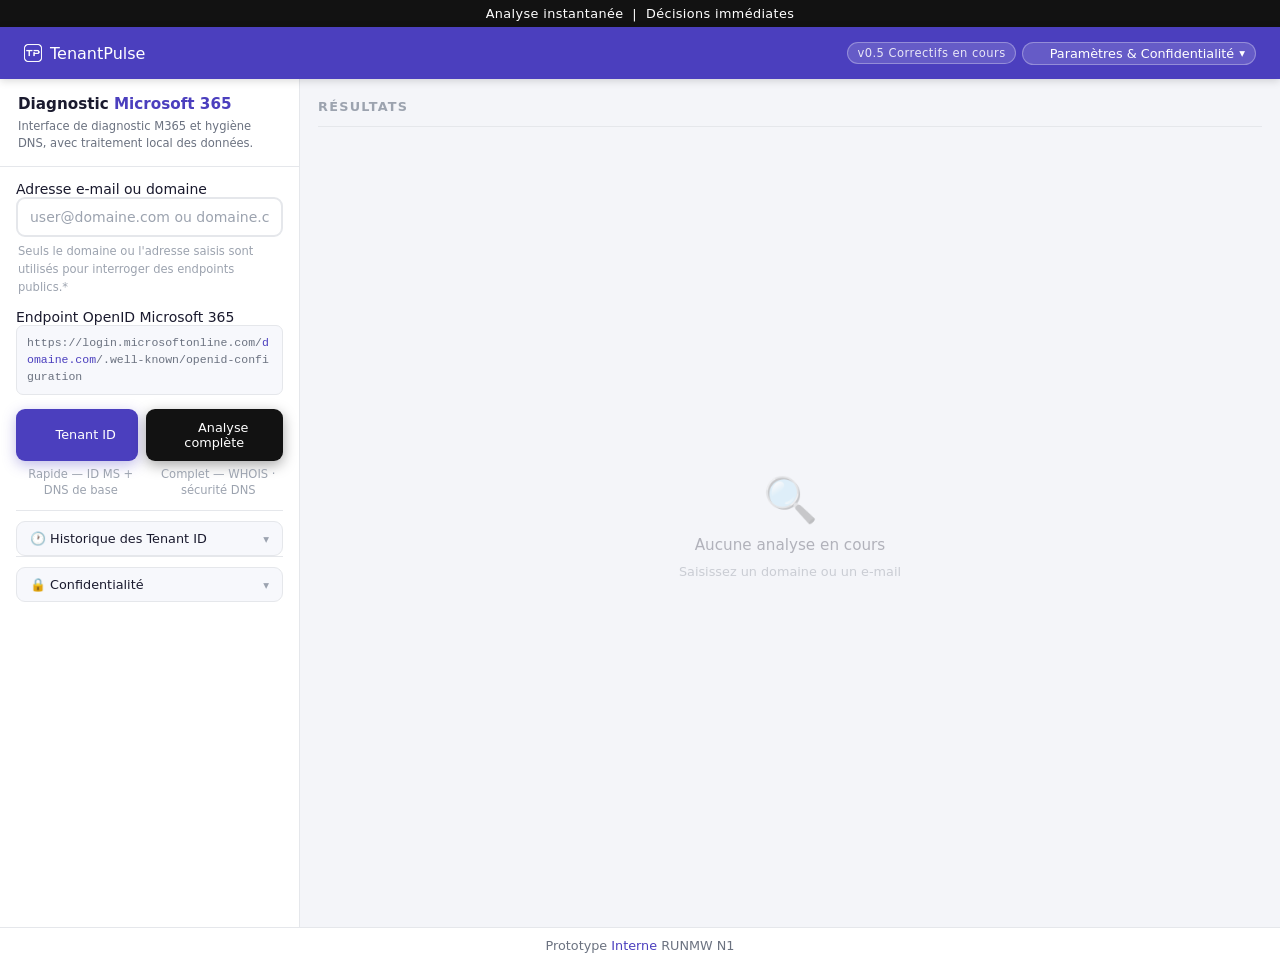
==== commit 08b909dd: "Remove icon from column header in HTML" ====
--- a/indexAVcorrectifs.html
+++ b/indexAVcorrectifs.html
@@ -586,7 +586,6 @@
 
   <main class="center" id="centerCol">
     <div class="col-header">
-      <span class="col-header-icon">📊</span>
       <span class="col-header-title">Résultats</span>
     </div>
     <div class="empty-state">
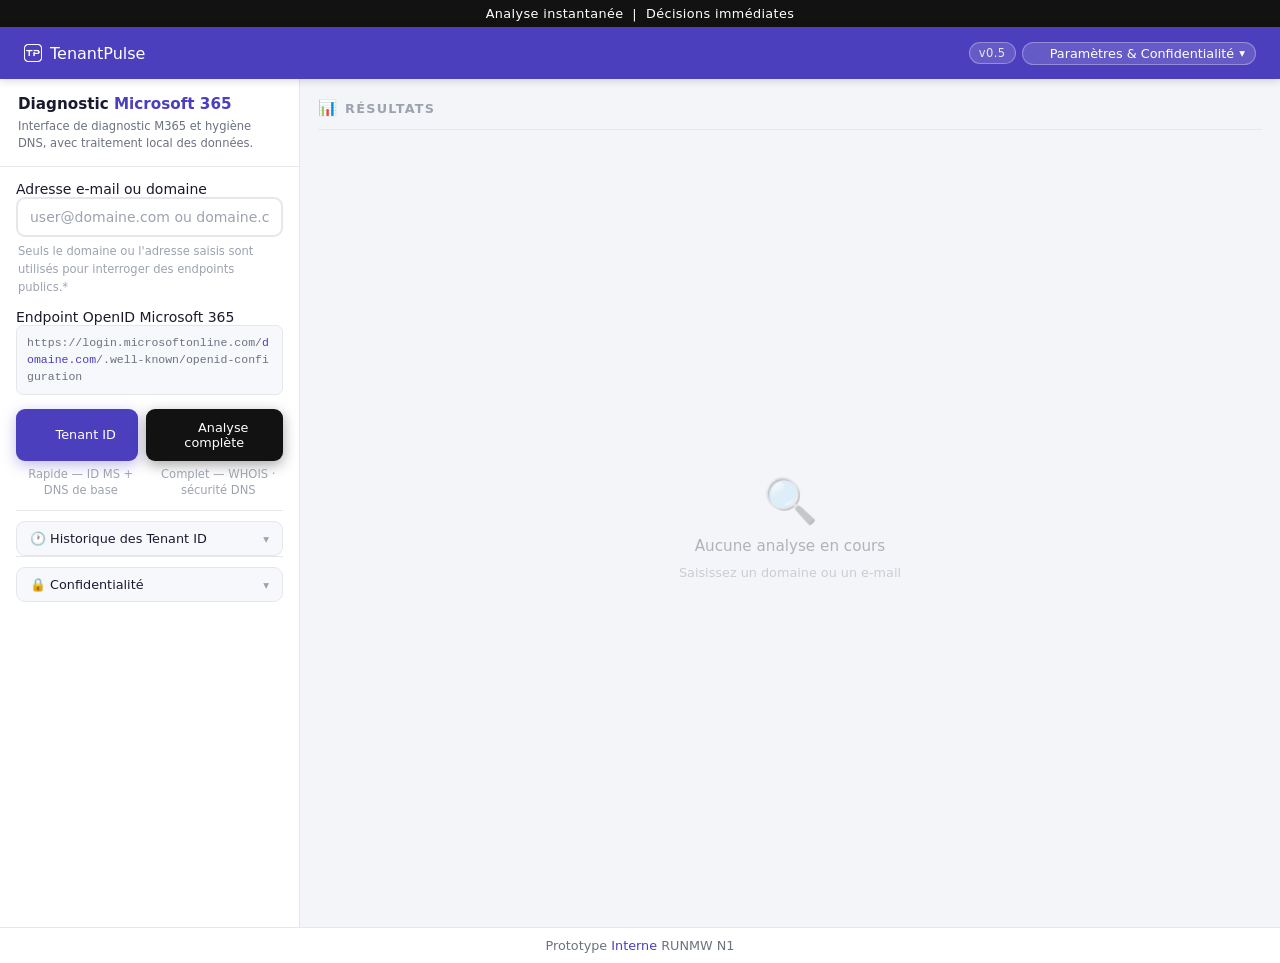
==== commit 13c85a0f: "Update indexAVcorrectifs.html" ====
--- a/indexAVcorrectifs.html
+++ b/indexAVcorrectifs.html
@@ -3,7 +3,7 @@
 <head>
 <meta charset="UTF-8">
 <meta name="viewport" content="width=device-width, initial-scale=1.0">
-<title>TenantPulse — v0.5 Correctifs en cours</title>
+<title>TenantPulse — v0.5</title>
 <link rel="icon" type="image/png" href="TP.png" id="favicon">
 <script>
   (function () {
@@ -201,6 +201,15 @@
 .confidence-badge.high{background:rgba(34,197,94,.2);border-color:rgba(34,197,94,.4)}
 .confidence-badge.medium{background:rgba(251,191,36,.2);border-color:rgba(251,191,36,.4)}
 .confidence-badge.low{background:rgba(239,68,68,.2);border-color:rgba(239,68,68,.4)}
+.conf-info-btn{display:inline-flex;align-items:center;justify-content:center;width:14px;height:14px;border-radius:50%;border:1.5px solid rgba(255,255,255,.5);background:transparent;color:rgba(255,255,255,.75);font-size:9px;font-weight:700;font-family:var(--font);cursor:pointer;flex-shrink:0;line-height:1;padding:0;transition:background .15s,border-color .15s;user-select:none;margin-left:2px}
+.conf-info-btn:hover{background:rgba(255,255,255,.15);border-color:rgba(255,255,255,.9)}
+.conf-tooltip{position:fixed;z-index:900;background:#1a1a2e;border:1.5px solid rgba(255,255,255,.18);border-radius:10px;padding:12px 14px;width:240px;box-shadow:0 8px 28px rgba(0,0,0,.45);display:none;pointer-events:none}
+.conf-tooltip.visible{display:block;animation:dropIn .15s ease}
+.conf-tooltip-title{font-size:var(--text-xs);font-weight:700;color:#fff;margin-bottom:8px;letter-spacing:.03em}
+.conf-tooltip-row{display:flex;align-items:center;justify-content:space-between;padding:4px 0;border-bottom:1px solid rgba(255,255,255,.08);font-size:var(--text-xs);font-weight:500}
+.conf-tooltip-row:last-child{border-bottom:none}
+.conf-tooltip-label{color:rgba(255,255,255,.6)}
+.conf-tooltip-val{font-weight:700;color:#fff;font-size:var(--text-xs)}
 .dup-alert{display:flex;align-items:flex-start;gap:9px;margin-top:12px;padding:10px 12px;border-radius:8px}
 .dup-alert.warn{background:rgba(251,191,36,.16);border:1.5px solid rgba(251,191,36,.45)}
 .dup-alert.ok{background:rgba(34,197,94,.12);border:1.5px solid rgba(34,197,94,.3)}
@@ -408,7 +417,7 @@
     TenantPulse
   </a>
   <div class="nav-right">
-    <div class="nav-badge">v0.5 Correctifs en cours</div>
+    <div class="nav-badge">v0.5</div>
     <div class="nav-dropdown" id="mainDropdown">
       <button class="nav-drop-btn" onclick="toggleDropdown()">
         <img src="option.png" width="14" height="14" alt="" style="display:inline-block;vertical-align:middle;flex-shrink:0;"> Paramètres & Confidentialité <span class="drop-arrow">▾</span>
@@ -586,6 +595,7 @@
 
   <main class="center" id="centerCol">
     <div class="col-header">
+      <span class="col-header-icon">📊</span>
       <span class="col-header-title">Résultats</span>
     </div>
     <div class="empty-state">
@@ -874,14 +884,47 @@
   } catch { return false; }
 }
 
+// ── Confidence tooltip ──
+function showConfTooltip(e, confidence, ms) {
+  const tip = document.getElementById('confTooltip');
+  const rows = [
+    { label: 'Tenant ID trouvé',      val: ms?.tenantId    ? '+45 pts ✓' : '0 pts —', earned: !!ms?.tenantId },
+    { label: 'GUID validé Microsoft', val: ms?.tenantValid  ? '+30 pts ✓' : '0 pts —', earned: !!ms?.tenantValid },
+    { label: 'Issuer présent',         val: ms?.issuer       ? '+15 pts ✓' : '0 pts —', earned: !!ms?.issuer },
+    { label: 'Token endpoint',         val: ms?.tokenEndpoint? '+10 pts ✓' : '0 pts —', earned: !!ms?.tokenEndpoint },
+  ];
+  tip.innerHTML = '';
+  const title = document.createElement('div'); title.className = 'conf-tooltip-title'; title.textContent = 'Indice de confiance — ' + confidence + '%';
+  tip.appendChild(title);
+  rows.forEach(r => {
+    const row = document.createElement('div'); row.className = 'conf-tooltip-row';
+    const lbl = document.createElement('span'); lbl.className = 'conf-tooltip-label'; lbl.textContent = r.label;
+    const val = document.createElement('span'); val.className = 'conf-tooltip-val'; val.textContent = r.val;
+    val.style.color = r.earned ? '#86efac' : 'rgba(255,255,255,.35)';
+    row.appendChild(lbl); row.appendChild(val); tip.appendChild(row);
+  });
+  const note = document.createElement('div');
+  note.style.cssText = 'margin-top:8px;padding-top:7px;border-top:1px solid rgba(255,255,255,.1);font-size:var(--text-xs);color:rgba(255,255,255,.38);line-height:1.5;font-style:italic';
+  note.textContent = 'Namespace type non vérifiable depuis TenantPulse (bloqué par CORS navigateur).';
+  tip.appendChild(note);
+  const x = Math.min(e.clientX + 10, window.innerWidth - 260);
+  const y = Math.min(e.clientY + 10, window.innerHeight - 200);
+  tip.style.left = x + 'px'; tip.style.top = y + 'px';
+  tip.classList.add('visible');
+}
+function hideConfTooltip() {
+  const tip = document.getElementById('confTooltip');
+  if (tip) tip.classList.remove('visible');
+}
+document.addEventListener('mouseup', hideConfTooltip);
+
 function computeConfidence(ms) {
   if (!ms) return 0;
   let score = 0;
-  if (ms.tenantId)                                   score += 40;
+  if (ms.tenantId)                                   score += 45;
   if (ms.tenantValid)                                score += 30;
   if (ms.issuer)                                     score += 15;
   if (ms.tokenEndpoint)                              score += 10;
-  if (ms.namespaceType && ms.namespaceType !== 'Unknown') score += 5;
   return Math.min(score, 100);
 }
 
@@ -1326,6 +1369,11 @@
       copyBtn.addEventListener('click', () => copyVal(hid, copyBtn));
       const badge = document.createElement('span'); badge.className = 'confidence-badge ' + confClass;
       badge.textContent = confidence + '% — ' + confLabel;
+      // Info button
+      const infoBtn = document.createElement('button'); infoBtn.className = 'conf-info-btn'; infoBtn.textContent = 'i'; infoBtn.setAttribute('aria-label', 'Détail de l\'indice de confiance');
+      infoBtn.addEventListener('mousedown', (e) => { e.preventDefault(); showConfTooltip(e, confidence, ms); });
+      document.addEventListener('mouseup', hideConfTooltip, { once: false });
+      badge.appendChild(infoBtn);
       guid.appendChild(sp); guid.appendChild(copyBtn); guid.appendChild(badge);
       hero.appendChild(guid);
     } else {
@@ -1747,5 +1795,6 @@
   finally { unlockButtons(); setFullLoading(false); }
 }
 </script>
+<div class="conf-tooltip" id="confTooltip"></div>
 </body>
 </html>
